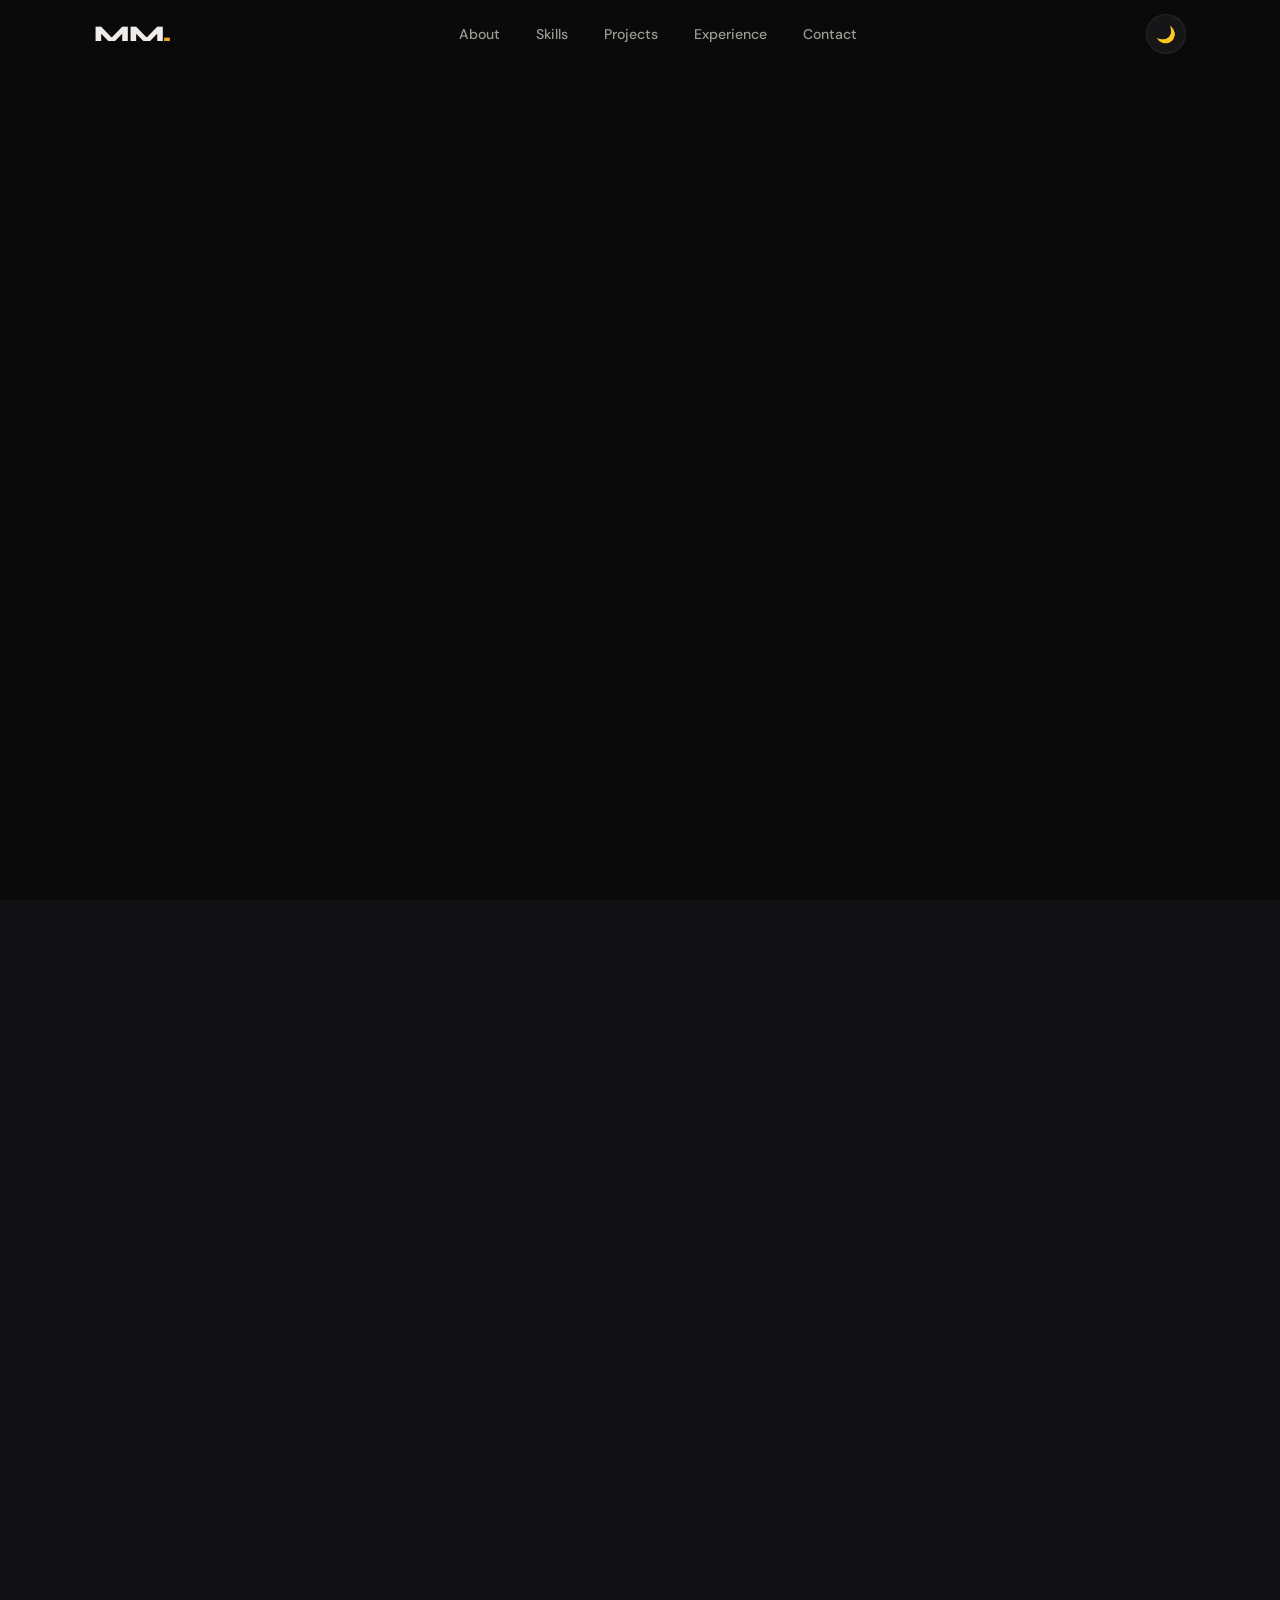
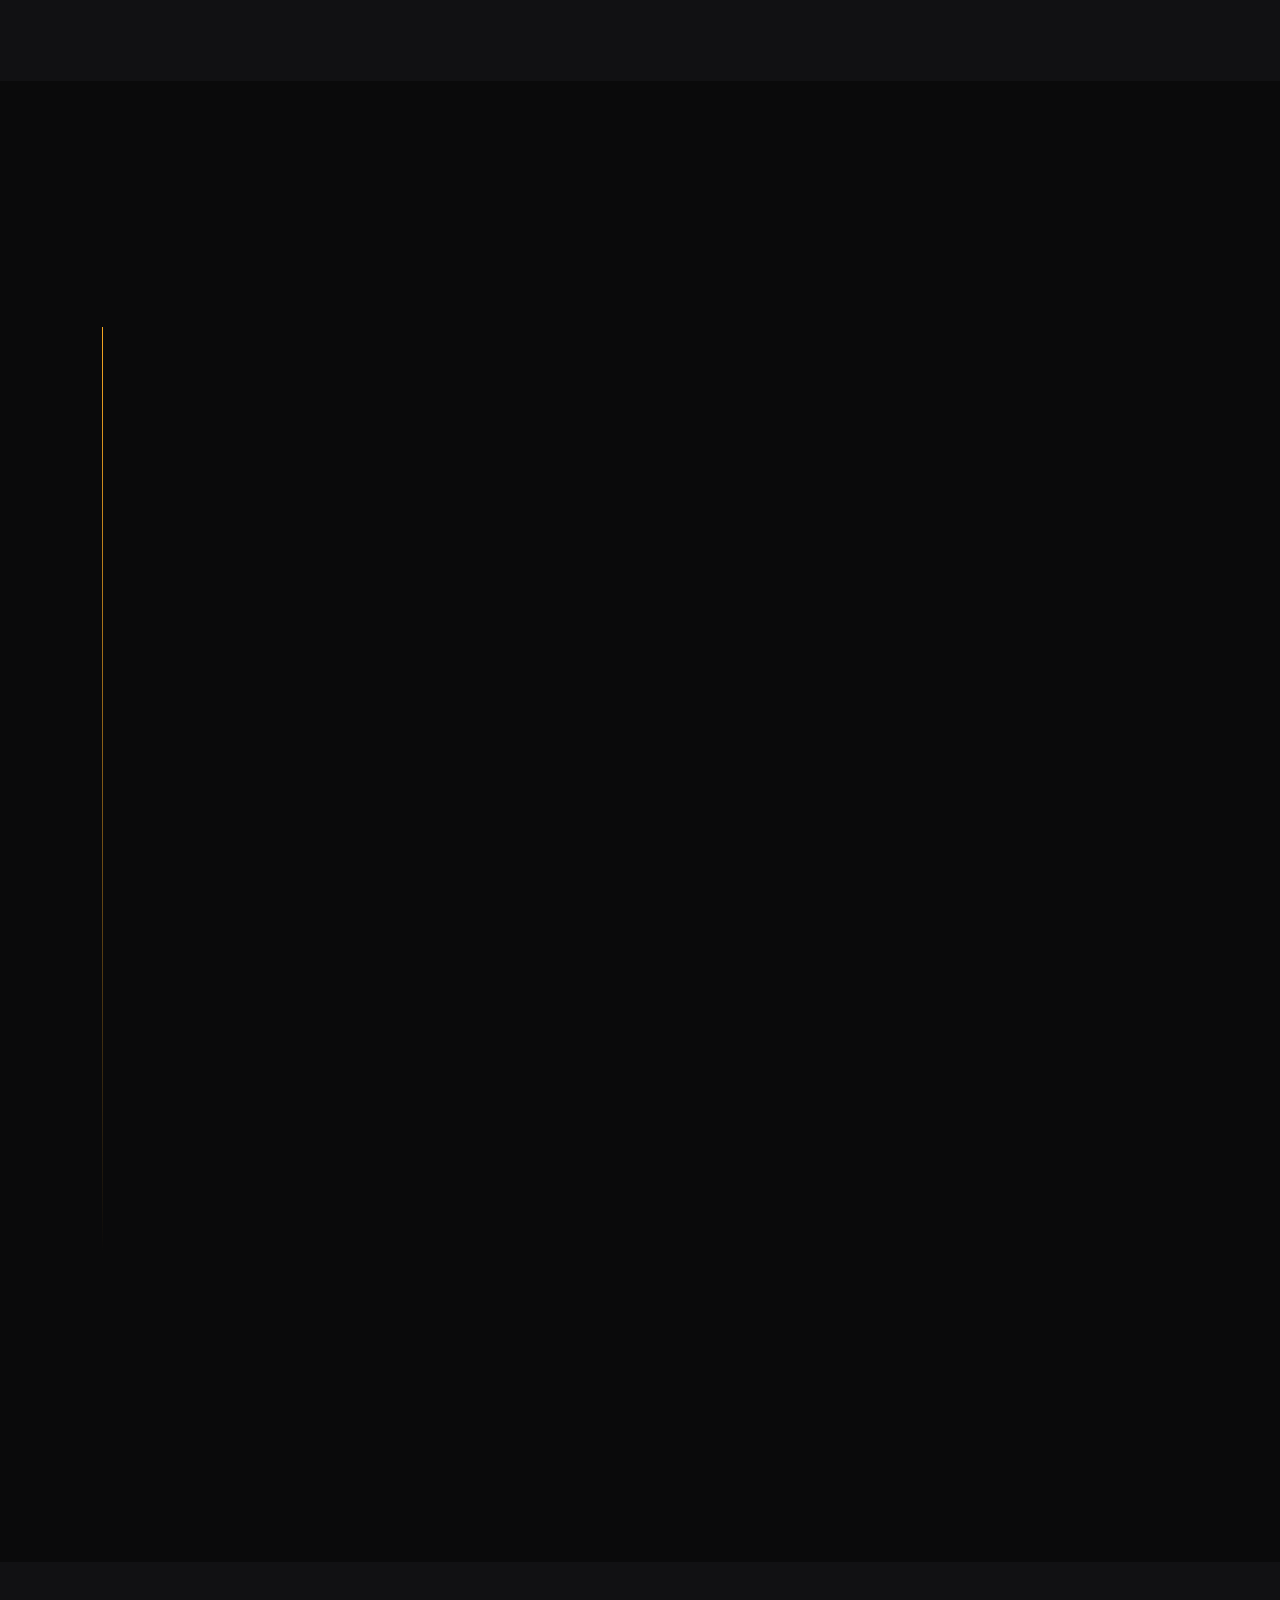
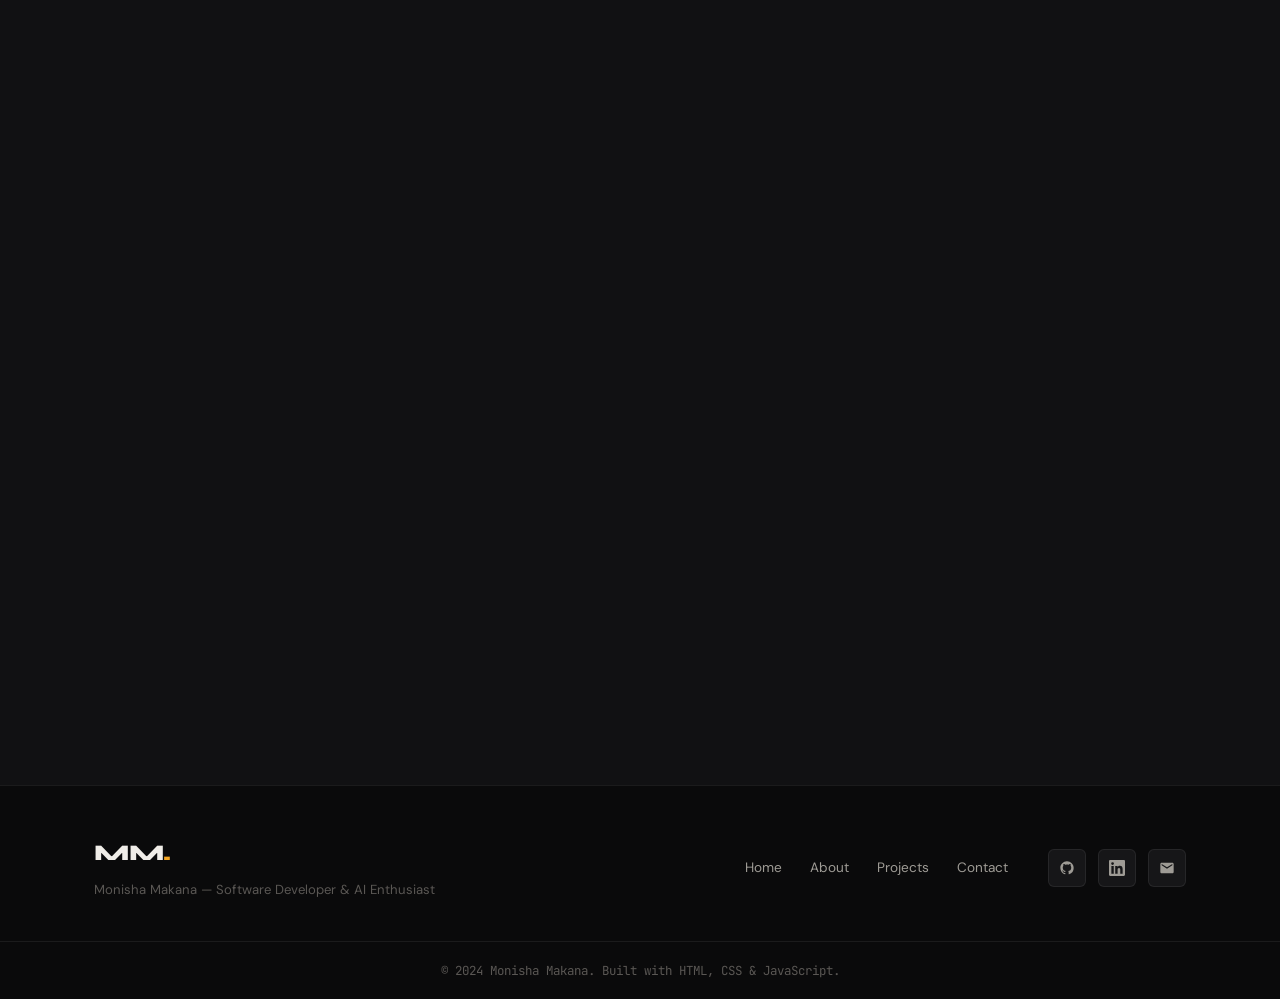
==== index.html.html @ a5753809 "Add files via upload" ====
<!DOCTYPE html>
<html lang="en" data-theme="dark">
<head>
  <meta charset="UTF-8" />
  <meta name="viewport" content="width=device-width, initial-scale=1.0" />
  <title>Monisha Makana — Software Developer & AI Enthusiast</title>
  <style>
/* ============================================================
   MONISHA MAKANA — PORTFOLIO CSS
   Aesthetic: Editorial Tech — Dark/Amber with Light Mode Support
   Fonts: Syne (display) + DM Sans (body) + JetBrains Mono (code)
   ============================================================ */

/* ===== CSS VARIABLES ===== */
:root {
  /* Dark theme (default) */
  --bg-primary:    #0a0a0b;
  --bg-secondary:  #111113;
  --bg-card:       #161618;
  --bg-card-hover: #1c1c1f;

  --text-primary:  #f0ede8;
  --text-secondary:#9e9b95;
  --text-muted:    #5a5754;

  --accent:        #f5a623;
  --accent-dim:    rgba(245,166,35,0.12);
  --accent-glow:   rgba(245,166,35,0.25);

  --border:        rgba(255,255,255,0.07);
  --border-accent: rgba(245,166,35,0.35);

  --radius-sm:     6px;
  --radius-md:     12px;
  --radius-lg:     20px;

  --shadow-card:   0 4px 32px rgba(0,0,0,0.5);
  --shadow-glow:   0 0 40px rgba(245,166,35,0.15);

  --transition:    0.3s cubic-bezier(0.4,0,0.2,1);
  --font-display:  'Syne', sans-serif;
  --font-body:     'DM Sans', sans-serif;
  --font-mono:     'JetBrains Mono', monospace;
}

/* Light theme */
[data-theme="light"] {
  --bg-primary:    #faf9f7;
  --bg-secondary:  #f2f0ec;
  --bg-card:       #ffffff;
  --bg-card-hover: #f7f5f1;

  --text-primary:  #1a1815;
  --text-secondary:#5a5754;
  --text-muted:    #9e9b95;

  --accent:        #d4880a;
  --accent-dim:    rgba(212,136,10,0.1);
  --accent-glow:   rgba(212,136,10,0.2);

  --border:        rgba(0,0,0,0.08);
  --border-accent: rgba(212,136,10,0.3);

  --shadow-card:   0 4px 24px rgba(0,0,0,0.08);
  --shadow-glow:   0 0 40px rgba(212,136,10,0.12);
}

/* ===== RESET & BASE ===== */
*, *::before, *::after { box-sizing: border-box; margin: 0; padding: 0; }

html {
  scroll-behavior: smooth;
  font-size: 16px;
}

body {
  font-family: var(--font-body);
  background: var(--bg-primary);
  color: var(--text-primary);
  line-height: 1.7;
  transition: background var(--transition), color var(--transition);
  overflow-x: hidden;
}

a { color: inherit; text-decoration: none; }
img { max-width: 100%; display: block; }
ul { list-style: none; }
button { cursor: pointer; border: none; background: none; font-family: inherit; }

/* ===== SCROLLBAR ===== */
::-webkit-scrollbar { width: 4px; }
::-webkit-scrollbar-track { background: var(--bg-primary); }
::-webkit-scrollbar-thumb { background: var(--accent-dim); border-radius: 2px; }
::-webkit-scrollbar-thumb:hover { background: var(--accent); }

/* ===== UTILITY ===== */
.container {
  max-width: 1140px;
  margin: 0 auto;
  padding: 0 24px;
}

.accent { color: var(--accent); }

/* ===== REVEAL ANIMATION ===== */
.reveal {
  opacity: 0;
  transform: translateY(30px);
  transition: opacity 0.7s ease, transform 0.7s ease;
}
.reveal.visible {
  opacity: 1;
  transform: translateY(0);
}

/* ===== BUTTONS ===== */
.btn {
  display: inline-flex;
  align-items: center;
  gap: 8px;
  padding: 12px 28px;
  border-radius: var(--radius-sm);
  font-family: var(--font-display);
  font-weight: 600;
  font-size: 0.9rem;
  letter-spacing: 0.03em;
  transition: all var(--transition);
  cursor: pointer;
  white-space: nowrap;
}

.btn-primary {
  background: var(--accent);
  color: #0a0a0b;
  box-shadow: 0 0 0 0 var(--accent-glow);
}
.btn-primary:hover {
  background: #ffbc47;
  box-shadow: 0 4px 24px var(--accent-glow);
  transform: translateY(-2px);
}

.btn-outline {
  background: transparent;
  color: var(--text-primary);
  border: 1px solid var(--border);
}
.btn-outline:hover {
  border-color: var(--accent);
  color: var(--accent);
  transform: translateY(-2px);
}

.btn-card {
  background: var(--accent-dim);
  color: var(--accent);
  padding: 10px 20px;
  font-size: 0.82rem;
  border: 1px solid var(--border-accent);
}
.btn-card:hover {
  background: var(--accent);
  color: #0a0a0b;
}

.btn-full { width: 100%; justify-content: center; }

/* ===== SECTION BASE ===== */
.section {
  padding: 100px 0;
}

.section-header {
  margin-bottom: 60px;
}

.section-tag {
  font-family: var(--font-mono);
  font-size: 0.78rem;
  color: var(--accent);
  letter-spacing: 0.12em;
  text-transform: uppercase;
  display: block;
  margin-bottom: 12px;
}

.section-title {
  font-family: var(--font-display);
  font-size: clamp(2rem, 4vw, 3rem);
  font-weight: 800;
  line-height: 1.1;
  letter-spacing: -0.02em;
}

.section-subtitle {
  margin-top: 12px;
  color: var(--text-secondary);
  font-size: 1rem;
  max-width: 560px;
}

/* ============================================================
   NAVBAR
   ============================================================ */
.navbar {
  position: fixed;
  top: 0;
  left: 0;
  right: 0;
  z-index: 999;
  background: rgba(10,10,11,0.6);
  backdrop-filter: blur(16px);
  -webkit-backdrop-filter: blur(16px);
  border-bottom: 1px solid transparent;
  transition: border-color var(--transition), background var(--transition);
}
[data-theme="light"] .navbar {
  background: rgba(250,249,247,0.8);
}
.navbar.scrolled {
  border-bottom-color: var(--border);
}

.nav-container {
  max-width: 1140px;
  margin: 0 auto;
  padding: 0 24px;
  height: 68px;
  display: flex;
  align-items: center;
  justify-content: space-between;
  gap: 32px;
}

.nav-logo {
  font-family: var(--font-display);
  font-size: 1.4rem;
  font-weight: 800;
  letter-spacing: -0.02em;
  flex-shrink: 0;
}
.nav-logo .dot { color: var(--accent); }

.nav-links {
  display: flex;
  align-items: center;
  gap: 36px;
}
.nav-links a {
  font-size: 0.88rem;
  font-weight: 500;
  color: var(--text-secondary);
  transition: color var(--transition);
  position: relative;
}
.nav-links a::after {
  content: '';
  position: absolute;
  bottom: -4px;
  left: 0;
  width: 0;
  height: 1px;
  background: var(--accent);
  transition: width var(--transition);
}
.nav-links a:hover,
.nav-links a.active {
  color: var(--text-primary);
}
.nav-links a:hover::after,
.nav-links a.active::after {
  width: 100%;
}

.nav-actions {
  display: flex;
  align-items: center;
  gap: 12px;
}

.theme-toggle {
  width: 40px;
  height: 40px;
  border-radius: 50%;
  display: flex;
  align-items: center;
  justify-content: center;
  background: var(--bg-card);
  border: 1px solid var(--border);
  font-size: 1rem;
  transition: all var(--transition);
}
.theme-toggle:hover { border-color: var(--accent); }

[data-theme="dark"] .icon-sun { display: none; }
[data-theme="dark"] .icon-moon { display: block; }
[data-theme="light"] .icon-sun { display: block; }
[data-theme="light"] .icon-moon { display: none; }

.hamburger {
  display: none;
  flex-direction: column;
  gap: 5px;
  padding: 8px;
}
.hamburger span {
  display: block;
  width: 22px;
  height: 2px;
  background: var(--text-primary);
  border-radius: 2px;
  transition: all var(--transition);
}

/* ============================================================
   HERO
   ============================================================ */
.hero {
  min-height: 100vh;
  display: flex;
  align-items: center;
  position: relative;
  padding: 120px 24px 80px;
  overflow: hidden;
}

/* Background grid pattern */
.hero-bg-grid {
  position: absolute;
  inset: 0;
  background-image:
    linear-gradient(var(--border) 1px, transparent 1px),
    linear-gradient(90deg, var(--border) 1px, transparent 1px);
  background-size: 60px 60px;
  mask-image: radial-gradient(ellipse 80% 80% at 50% 50%, black 40%, transparent 100%);
  -webkit-mask-image: radial-gradient(ellipse 80% 80% at 50% 50%, black 40%, transparent 100%);
}

.hero > * { position: relative; z-index: 1; }

.hero {
  max-width: 1140px;
  margin: 0 auto;
  display: grid;
  grid-template-columns: 1fr auto;
  align-items: center;
  gap: 60px;
  width: 100%;
}
/* Override for the bg grid */
.hero-bg-grid { grid-column: 1 / -1; grid-row: 1; }

.hero-content {
  max-width: 620px;
}

.hero-greeting {
  font-family: var(--font-mono);
  font-size: 0.85rem;
  color: var(--accent);
  letter-spacing: 0.1em;
  margin-bottom: 12px;
}

.hero-name {
  font-family: var(--font-display);
  font-size: clamp(3rem, 7vw, 5.5rem);
  font-weight: 800;
  line-height: 1.0;
  letter-spacing: -0.03em;
  margin-bottom: 24px;
}

.hero-role {
  font-family: var(--font-display);
  font-size: clamp(1.1rem, 2.5vw, 1.5rem);
  font-weight: 600;
  color: var(--text-secondary);
  margin-bottom: 20px;
  display: flex;
  align-items: center;
  flex-wrap: wrap;
  gap: 4px;
}
.typed-text { color: var(--accent); }
.cursor-blink {
  color: var(--accent);
  animation: blink 1s step-end infinite;
  font-weight: 300;
}
@keyframes blink { 0%,100%{opacity:1} 50%{opacity:0} }

.hero-tagline {
  color: var(--text-secondary);
  font-size: 1rem;
  line-height: 1.75;
  margin-bottom: 36px;
  max-width: 480px;
}

.hero-cta {
  display: flex;
  gap: 16px;
  flex-wrap: wrap;
  margin-bottom: 36px;
}

.hero-chips {
  display: flex;
  gap: 10px;
  flex-wrap: wrap;
}
.chip {
  padding: 6px 14px;
  background: var(--bg-card);
  border: 1px solid var(--border);
  border-radius: 100px;
  font-size: 0.78rem;
  font-family: var(--font-mono);
  color: var(--text-secondary);
  transition: all var(--transition);
}
.chip:hover {
  border-color: var(--accent);
  color: var(--accent);
}

/* Avatar visual */
.hero-visual {
  display: flex;
  align-items: center;
  justify-content: center;
}

.avatar-ring {
  position: relative;
  width: 260px;
  height: 260px;
  display: flex;
  align-items: center;
  justify-content: center;
  flex-shrink: 0;
}

.avatar-inner {
  width: 130px;
  height: 130px;
  border-radius: 50%;
  background: linear-gradient(135deg, var(--accent) 0%, #ff8c00 100%);
  display: flex;
  align-items: center;
  justify-content: center;
  box-shadow: 0 0 60px var(--accent-glow);
  z-index: 2;
  position: relative;
}

.avatar-initials {
  font-family: var(--font-display);
  font-size: 2.2rem;
  font-weight: 800;
  color: #0a0a0b;
  letter-spacing: -0.03em;
}

.orbit {
  position: absolute;
  border: 1px solid var(--border-accent);
  border-radius: 50%;
  animation: spin linear infinite;
}
.orbit-1 { width: 170px; height: 170px; animation-duration: 8s; }
.orbit-2 { width: 210px; height: 210px; animation-duration: 14s; animation-direction: reverse; }
.orbit-3 { width: 255px; height: 255px; animation-duration: 20s; }

.orb {
  width: 8px;
  height: 8px;
  border-radius: 50%;
  background: var(--accent);
  position: absolute;
  top: -4px;
  left: 50%;
  transform: translateX(-50%);
  box-shadow: 0 0 12px var(--accent);
}

@keyframes spin { from{transform:rotate(0deg)} to{transform:rotate(360deg)} }

/* ============================================================
   ABOUT
   ============================================================ */
.about { background: var(--bg-secondary); }

.about-grid {
  display: grid;
  grid-template-columns: 1fr 1fr;
  gap: 60px;
  align-items: start;
}

.about-text p {
  color: var(--text-secondary);
  margin-bottom: 18px;
  font-size: 1rem;
}
.about-text strong { color: var(--text-primary); }

.about-values {
  display: grid;
  grid-template-columns: 1fr;
  gap: 14px;
  margin-top: 32px;
}

.value-card {
  display: grid;
  grid-template-columns: auto 1fr;
  grid-template-rows: auto auto;
  gap: 4px 14px;
  padding: 16px 20px;
  background: var(--bg-card);
  border: 1px solid var(--border);
  border-radius: var(--radius-md);
  transition: border-color var(--transition);
}
.value-card:hover { border-color: var(--border-accent); }
.value-icon {
  font-size: 1.4rem;
  grid-row: 1 / 3;
  display: flex;
  align-items: center;
}
.value-card strong { font-size: 0.9rem; }
.value-card p { font-size: 0.82rem; color: var(--text-secondary); margin: 0; }

/* Approach Box */
.approach-box {
  background: var(--bg-card);
  border: 1px solid var(--border);
  border-radius: var(--radius-lg);
  padding: 36px;
}

.approach-title {
  font-family: var(--font-display);
  font-size: 1.25rem;
  font-weight: 700;
  margin-bottom: 28px;
  line-height: 1.3;
}

.approach-steps {
  display: flex;
  flex-direction: column;
  gap: 20px;
}

.approach-steps li {
  display: flex;
  gap: 16px;
  align-items: flex-start;
}

.step-num {
  font-family: var(--font-mono);
  font-size: 0.72rem;
  color: var(--accent);
  background: var(--accent-dim);
  border: 1px solid var(--border-accent);
  border-radius: var(--radius-sm);
  padding: 4px 8px;
  flex-shrink: 0;
  margin-top: 2px;
}

.approach-steps strong {
  font-size: 0.88rem;
  display: block;
  margin-bottom: 4px;
}
.approach-steps p { font-size: 0.82rem; color: var(--text-secondary); margin: 0; }

/* ============================================================
   SKILLS
   ============================================================ */
.skills-grid {
  display: grid;
  grid-template-columns: repeat(2, 1fr);
  gap: 24px;
}

.skill-category {
  background: var(--bg-card);
  border: 1px solid var(--border);
  border-radius: var(--radius-lg);
  padding: 28px;
  transition: border-color var(--transition), transform var(--transition);
}
.skill-category:hover {
  border-color: var(--border-accent);
  transform: translateY(-4px);
  box-shadow: var(--shadow-card);
}

.skill-cat-header {
  display: flex;
  align-items: center;
  gap: 12px;
  margin-bottom: 20px;
}
.skill-cat-icon { font-size: 1.5rem; }
.skill-cat-header h3 {
  font-family: var(--font-display);
  font-size: 1.1rem;
  font-weight: 700;
}

.skill-tags {
  display: flex;
  flex-wrap: wrap;
  gap: 8px;
}
.skill-tag {
  padding: 6px 14px;
  background: var(--bg-secondary);
  border: 1px solid var(--border);
  border-radius: 100px;
  font-size: 0.8rem;
  font-family: var(--font-mono);
  color: var(--text-secondary);
  transition: all var(--transition);
}
.skill-tag:hover {
  background: var(--accent-dim);
  border-color: var(--border-accent);
  color: var(--accent);
}

/* ============================================================
   PROJECTS
   ============================================================ */
.projects { background: var(--bg-secondary); }

/* Filter Bar */
.filter-bar {
  display: flex;
  gap: 10px;
  flex-wrap: wrap;
  margin-bottom: 48px;
}

.filter-btn {
  padding: 9px 20px;
  border-radius: 100px;
  border: 1px solid var(--border);
  font-family: var(--font-display);
  font-size: 0.83rem;
  font-weight: 600;
  color: var(--text-secondary);
  background: var(--bg-card);
  transition: all var(--transition);
}
.filter-btn:hover {
  border-color: var(--accent);
  color: var(--text-primary);
}
.filter-btn.active {
  background: var(--accent);
  border-color: var(--accent);
  color: #0a0a0b;
}

/* Projects Grid */
.projects-grid {
  display: grid;
  grid-template-columns: repeat(3, 1fr);
  gap: 24px;
}

.project-card {
  background: var(--bg-card);
  border: 1px solid var(--border);
  border-radius: var(--radius-lg);
  padding: 28px;
  display: flex;
  flex-direction: column;
  gap: 14px;
  transition: all var(--transition);
  position: relative;
  overflow: hidden;
}
.project-card::before {
  content: '';
  position: absolute;
  top: 0;
  left: 0;
  right: 0;
  height: 3px;
  background: linear-gradient(90deg, transparent, var(--accent), transparent);
  opacity: 0;
  transition: opacity var(--transition);
}
.project-card:hover {
  border-color: var(--border-accent);
  transform: translateY(-6px);
  box-shadow: var(--shadow-card), var(--shadow-glow);
}
.project-card:hover::before { opacity: 1; }

/* Hidden cards during filter */
.project-card.hidden {
  display: none;
}

.card-header {
  display: flex;
  align-items: center;
  justify-content: space-between;
  gap: 8px;
}

.card-badges {
  display: flex;
  gap: 6px;
  flex-wrap: wrap;
}

.badge {
  padding: 3px 10px;
  border-radius: 100px;
  font-size: 0.72rem;
  font-family: var(--font-mono);
  font-weight: 500;
}
.badge-ai       { background: rgba(139,92,246,0.15); color:#a78bfa; border: 1px solid rgba(139,92,246,0.3); }
.badge-fullstack{ background: rgba(16,185,129,0.12); color:#6ee7b7; border: 1px solid rgba(16,185,129,0.3); }
.badge-frontend { background: rgba(59,130,246,0.12); color:#93c5fd; border: 1px solid rgba(59,130,246,0.3); }
.badge-backend  { background: rgba(245,158,11,0.12); color:#fcd34d; border: 1px solid rgba(245,158,11,0.3); }
.badge-python   { background: rgba(245,166,35,0.1);  color:var(--accent); border: 1px solid var(--border-accent); }
.badge-js       { background: rgba(253,224,71,0.1);  color:#fde047; border: 1px solid rgba(253,224,71,0.3); }

.icon-link {
  width: 32px;
  height: 32px;
  display: flex;
  align-items: center;
  justify-content: center;
  border-radius: var(--radius-sm);
  background: var(--bg-secondary);
  border: 1px solid var(--border);
  color: var(--text-secondary);
  transition: all var(--transition);
  flex-shrink: 0;
}
.icon-link svg { width: 16px; height: 16px; }
.icon-link:hover {
  background: var(--accent-dim);
  border-color: var(--border-accent);
  color: var(--accent);
}

.card-title {
  font-family: var(--font-display);
  font-size: 1.1rem;
  font-weight: 700;
}

.card-problem,
.card-approach {
  font-size: 0.82rem;
  color: var(--text-secondary);
  line-height: 1.65;
}
.card-problem strong,
.card-approach strong {
  color: var(--text-primary);
}

.card-stack {
  display: flex;
  flex-wrap: wrap;
  gap: 6px;
}
.stack-item {
  padding: 3px 10px;
  background: var(--bg-secondary);
  border-radius: 4px;
  font-family: var(--font-mono);
  font-size: 0.72rem;
  color: var(--text-muted);
  border: 1px solid var(--border);
}

.card-features {
  flex: 1;
  display: flex;
  flex-direction: column;
  gap: 6px;
}
.card-features li {
  font-size: 0.8rem;
  color: var(--text-secondary);
  padding-left: 14px;
  position: relative;
}
.card-features li::before {
  content: '→';
  position: absolute;
  left: 0;
  color: var(--accent);
  font-size: 0.7rem;
}

/* ============================================================
   EXPERIENCE / TIMELINE
   ============================================================ */
.timeline {
  position: relative;
  padding-left: 32px;
  display: flex;
  flex-direction: column;
  gap: 0;
}

.timeline::before {
  content: '';
  position: absolute;
  left: 8px;
  top: 0;
  bottom: 0;
  width: 1px;
  background: linear-gradient(to bottom, var(--accent), transparent);
}

.timeline-item {
  position: relative;
  padding-bottom: 40px;
}
.timeline-item:last-child { padding-bottom: 0; }

.timeline-dot {
  position: absolute;
  left: -28px;
  top: 6px;
  width: 14px;
  height: 14px;
  border-radius: 50%;
  background: var(--bg-primary);
  border: 2px solid var(--accent);
  box-shadow: 0 0 12px var(--accent-glow);
}

.timeline-content {
  background: var(--bg-card);
  border: 1px solid var(--border);
  border-radius: var(--radius-md);
  padding: 24px 28px;
  transition: border-color var(--transition);
}
.timeline-content:hover { border-color: var(--border-accent); }

.timeline-date {
  font-family: var(--font-mono);
  font-size: 0.75rem;
  color: var(--accent);
  letter-spacing: 0.08em;
  display: block;
  margin-bottom: 8px;
}
.timeline-content h3 {
  font-family: var(--font-display);
  font-size: 1.05rem;
  font-weight: 700;
  margin-bottom: 10px;
}
.timeline-content p {
  font-size: 0.88rem;
  color: var(--text-secondary);
  line-height: 1.7;
  margin-bottom: 14px;
}
.timeline-tags {
  display: flex;
  gap: 8px;
  flex-wrap: wrap;
}
.timeline-tags span {
  padding: 3px 10px;
  background: var(--accent-dim);
  border: 1px solid var(--border-accent);
  border-radius: 100px;
  font-size: 0.75rem;
  font-family: var(--font-mono);
  color: var(--accent);
}

/* Resume CTA */
.resume-cta {
  margin-top: 60px;
}
.resume-card {
  background: linear-gradient(135deg, var(--bg-card) 0%, var(--accent-dim) 100%);
  border: 1px solid var(--border-accent);
  border-radius: var(--radius-lg);
  padding: 40px;
  display: flex;
  align-items: center;
  justify-content: space-between;
  gap: 32px;
  flex-wrap: wrap;
}
.resume-text h3 {
  font-family: var(--font-display);
  font-size: 1.4rem;
  font-weight: 700;
  margin-bottom: 6px;
}
.resume-text p { color: var(--text-secondary); font-size: 0.9rem; }

/* ============================================================
   CONTACT
   ============================================================ */
.contact { background: var(--bg-secondary); }

.contact-grid {
  display: grid;
  grid-template-columns: 1fr 1.5fr;
  gap: 60px;
  align-items: start;
}

.contact-info {
  display: flex;
  flex-direction: column;
  gap: 20px;
}

.contact-item {
  display: flex;
  gap: 14px;
  align-items: flex-start;
}
.contact-icon {
  font-size: 1.3rem;
  width: 44px;
  height: 44px;
  background: var(--bg-card);
  border: 1px solid var(--border);
  border-radius: var(--radius-md);
  display: flex;
  align-items: center;
  justify-content: center;
  flex-shrink: 0;
}
.contact-item strong {
  font-size: 0.8rem;
  font-family: var(--font-mono);
  color: var(--text-muted);
  text-transform: uppercase;
  letter-spacing: 0.08em;
  display: block;
  margin-bottom: 2px;
}
.contact-item p, .contact-item a {
  font-size: 0.9rem;
  color: var(--text-secondary);
  transition: color var(--transition);
}
.contact-item a:hover { color: var(--accent); }

.availability-badge {
  display: inline-flex;
  align-items: center;
  gap: 10px;
  padding: 10px 20px;
  background: rgba(16,185,129,0.1);
  border: 1px solid rgba(16,185,129,0.25);
  border-radius: 100px;
  font-size: 0.82rem;
  color: #6ee7b7;
  margin-top: 8px;
}
.avail-dot {
  width: 8px;
  height: 8px;
  border-radius: 50%;
  background: #10b981;
  animation: pulse-dot 2s ease infinite;
  flex-shrink: 0;
}
@keyframes pulse-dot {
  0%,100% { box-shadow: 0 0 0 0 rgba(16,185,129,0.4); }
  50%      { box-shadow: 0 0 0 6px rgba(16,185,129,0); }
}

/* Contact Form */
.contact-form {
  display: flex;
  flex-direction: column;
  gap: 16px;
}
.form-row {
  display: grid;
  grid-template-columns: 1fr 1fr;
  gap: 16px;
}
.form-group {
  display: flex;
  flex-direction: column;
  gap: 6px;
}
.form-group label {
  font-size: 0.78rem;
  font-family: var(--font-mono);
  color: var(--text-muted);
  text-transform: uppercase;
  letter-spacing: 0.08em;
}
.form-group input,
.form-group textarea {
  background: var(--bg-card);
  border: 1px solid var(--border);
  border-radius: var(--radius-sm);
  padding: 12px 16px;
  font-family: var(--font-body);
  font-size: 0.9rem;
  color: var(--text-primary);
  transition: border-color var(--transition);
  resize: vertical;
  outline: none;
}
.form-group input:focus,
.form-group textarea:focus {
  border-color: var(--accent);
  box-shadow: 0 0 0 3px var(--accent-dim);
}
.form-group input::placeholder,
.form-group textarea::placeholder {
  color: var(--text-muted);
}
.form-note {
  font-size: 0.82rem;
  color: #6ee7b7;
  text-align: center;
  min-height: 20px;
}

/* ============================================================
   FOOTER
   ============================================================ */
.footer {
  background: var(--bg-primary);
  border-top: 1px solid var(--border);
  padding: 48px 0 0;
}
.footer-inner {
  display: grid;
  grid-template-columns: 1fr auto auto;
  gap: 40px;
  align-items: center;
  padding-bottom: 40px;
}
.footer-brand p {
  font-size: 0.82rem;
  color: var(--text-muted);
  margin-top: 6px;
}
.footer-links {
  display: flex;
  gap: 28px;
}
.footer-links a {
  font-size: 0.85rem;
  color: var(--text-secondary);
  transition: color var(--transition);
}
.footer-links a:hover { color: var(--accent); }
.footer-social {
  display: flex;
  gap: 12px;
}
.social-link {
  width: 38px;
  height: 38px;
  display: flex;
  align-items: center;
  justify-content: center;
  border-radius: var(--radius-sm);
  background: var(--bg-card);
  border: 1px solid var(--border);
  color: var(--text-secondary);
  transition: all var(--transition);
}
.social-link svg { width: 16px; height: 16px; }
.social-link:hover {
  background: var(--accent-dim);
  border-color: var(--border-accent);
  color: var(--accent);
}
.footer-bottom {
  border-top: 1px solid var(--border);
  padding: 18px 0;
  text-align: center;
}
.footer-bottom p {
  font-size: 0.78rem;
  color: var(--text-muted);
  font-family: var(--font-mono);
}

/* ============================================================
   MOBILE NAV OVERLAY
   ============================================================ */
@media (max-width: 768px) {
  .nav-links {
    position: fixed;
    inset: 68px 0 0 0;
    background: var(--bg-primary);
    flex-direction: column;
    justify-content: center;
    gap: 36px;
    align-items: center;
    transform: translateX(100%);
    transition: transform 0.4s cubic-bezier(0.4,0,0.2,1);
    border-top: 1px solid var(--border);
  }
  .nav-links.open { transform: translateX(0); }
  .nav-links a { font-size: 1.2rem; }
  .hamburger { display: flex; }

  /* Hamburger animation */
  .hamburger.open span:nth-child(1) { transform: rotate(45deg) translate(5px, 5px); }
  .hamburger.open span:nth-child(2) { opacity: 0; }
  .hamburger.open span:nth-child(3) { transform: rotate(-45deg) translate(5px, -5px); }
}

/* ============================================================
   RESPONSIVE
   ============================================================ */
@media (max-width: 1024px) {
  .projects-grid { grid-template-columns: repeat(2, 1fr); }
  .about-grid { grid-template-columns: 1fr; }
  .hero { grid-template-columns: 1fr; }
  .hero-visual { display: none; }
}

@media (max-width: 768px) {
  .section { padding: 72px 0; }

  .hero {
    padding: 100px 24px 60px;
    display: flex;
    flex-direction: column;
    text-align: center;
  }
  .hero-cta { justify-content: center; }
  .hero-chips { justify-content: center; }
  .hero-tagline { margin: 0 auto 36px; }
  .hero-role { justify-content: center; }

  .skills-grid { grid-template-columns: 1fr; }
  .projects-grid { grid-template-columns: 1fr; }
  .contact-grid { grid-template-columns: 1fr; }
  .form-row { grid-template-columns: 1fr; }

  .footer-inner { grid-template-columns: 1fr; gap: 24px; }
  .footer-links { flex-wrap: wrap; gap: 16px; }

  .resume-card { flex-direction: column; text-align: center; }
  .timeline { padding-left: 24px; }
}

@media (max-width: 480px) {
  .hero-name { font-size: 2.8rem; }
  .filter-bar { gap: 8px; }
  .filter-btn { padding: 7px 14px; font-size: 0.78rem; }
}

</style>
  <!-- Google Fonts: Syne (display) + DM Sans (body) -->
  <link rel="preconnect" href="https://fonts.googleapis.com" />
  <link rel="preconnect" href="https://fonts.gstatic.com" crossorigin />
  <link href="https://fonts.googleapis.com/css2?family=Syne:wght@400;600;700;800&family=DM+Sans:ital,wght@0,300;0,400;0,500;1,300&family=JetBrains+Mono:wght@400;500&display=swap" rel="stylesheet" />
</head>
<body>

  <!-- ========== NAVBAR ========== -->
  <nav class="navbar" id="navbar">
    <div class="nav-container">
      <a href="#home" class="nav-logo">MM<span class="dot">.</span></a>

      <ul class="nav-links" id="navLinks">
        <li><a href="#about">About</a></li>
        <li><a href="#skills">Skills</a></li>
        <li><a href="#projects">Projects</a></li>
        <li><a href="#experience">Experience</a></li>
        <li><a href="#contact">Contact</a></li>
      </ul>

      <div class="nav-actions">
        <!-- Dark/Light Toggle -->
        <button class="theme-toggle" id="themeToggle" aria-label="Toggle theme">
          <span class="icon-sun">☀️</span>
          <span class="icon-moon">🌙</span>
        </button>
        <!-- Mobile hamburger -->
        <button class="hamburger" id="hamburger" aria-label="Menu">
          <span></span><span></span><span></span>
        </button>
      </div>
    </div>
  </nav>

  <!-- ========== HERO ========== -->
  <section class="hero" id="home">
    <div class="hero-bg-grid"></div>
    <div class="hero-content">
      <p class="hero-greeting reveal">Hello, I'm</p>
      <h1 class="hero-name reveal">Monisha<br /><span class="accent">Makana</span></h1>
      <div class="hero-role reveal">
        <span class="role-static">I build&nbsp;</span>
        <span class="typed-text" id="typedText"></span>
        <span class="cursor-blink">|</span>
      </div>
      <p class="hero-tagline reveal">
        Turning complex problems into elegant solutions —<br />
        from intelligent ML models to polished web experiences.
      </p>
      <div class="hero-cta reveal">
        <a href="#projects" class="btn btn-primary">View Projects</a>
        <a href="#contact" class="btn btn-outline">Contact Me</a>
      </div>
      <div class="hero-chips reveal">
        <span class="chip">AI / ML</span>
        <span class="chip">Full Stack</span>
        <span class="chip">Frontend</span>
        <span class="chip">Backend</span>
      </div>
    </div>
    <div class="hero-visual reveal">
      <div class="avatar-ring">
        <div class="avatar-inner">
          <span class="avatar-initials">MM</span>
        </div>
        <div class="orbit orbit-1"><div class="orb"></div></div>
        <div class="orbit orbit-2"><div class="orb"></div></div>
        <div class="orbit orbit-3"><div class="orb"></div></div>
      </div>
    </div>
  </section>

  <!-- ========== ABOUT ========== -->
  <section class="section about" id="about">
    <div class="container">
      <div class="section-header reveal">
        <span class="section-tag">01 — About</span>
        <h2 class="section-title">Who I Am</h2>
      </div>
      <div class="about-grid">
        <div class="about-text reveal">
          <p>I'm a <strong>Software Developer and AI Enthusiast</strong> based in India, passionate about building technology that makes a real difference.</p>
          <p>My journey spans the full spectrum — from crafting pixel-perfect frontends to architecting robust backends and training intelligent ML models. I thrive at the intersection of software engineering and artificial intelligence.</p>
          <p>I'm a fast learner with a <strong>problem-first mindset</strong>: I start by deeply understanding the challenge, then choose the best tools to solve it — not the other way around.</p>
          <div class="about-values">
            <div class="value-card reveal">
              <span class="value-icon">🧠</span>
              <strong>Problem Solver</strong>
              <p>I break complex problems into clear, manageable pieces</p>
            </div>
            <div class="value-card reveal">
              <span class="value-icon">⚡</span>
              <strong>Fast Learner</strong>
              <p>New tech, new domain — I adapt quickly and love the challenge</p>
            </div>
            <div class="value-card reveal">
              <span class="value-icon">🔗</span>
              <strong>Full-Stack Thinker</strong>
              <p>I understand how pieces connect — from UI to database to model</p>
            </div>
          </div>
        </div>

        <!-- Problem Solving Approach -->
        <div class="approach-box reveal">
          <h3 class="approach-title">How I approach <span class="accent">problem-solving</span></h3>
          <ol class="approach-steps">
            <li>
              <span class="step-num">01</span>
              <div>
                <strong>Understand the problem deeply</strong>
                <p>Before writing a single line of code, I ask: what's the real need?</p>
              </div>
            </li>
            <li>
              <span class="step-num">02</span>
              <div>
                <strong>Break it into sub-problems</strong>
                <p>Decompose into smaller, testable units with clear inputs/outputs.</p>
              </div>
            </li>
            <li>
              <span class="step-num">03</span>
              <div>
                <strong>Research & select the right stack</strong>
                <p>Choose tools that fit the problem — not just what's trending.</p>
              </div>
            </li>
            <li>
              <span class="step-num">04</span>
              <div>
                <strong>Build, test, iterate</strong>
                <p>Ship a working MVP, gather feedback, improve continuously.</p>
              </div>
            </li>
            <li>
              <span class="step-num">05</span>
              <div>
                <strong>Document & share learnings</strong>
                <p>Write clean code, document decisions, help others grow.</p>
              </div>
            </li>
          </ol>
        </div>
      </div>
    </div>
  </section>

  <!-- ========== SKILLS ========== -->
  <section class="section skills" id="skills">
    <div class="container">
      <div class="section-header reveal">
        <span class="section-tag">02 — Skills</span>
        <h2 class="section-title">Technical Toolkit</h2>
      </div>
      <div class="skills-grid">

        <div class="skill-category reveal">
          <div class="skill-cat-header">
            <span class="skill-cat-icon">🎨</span>
            <h3>Frontend</h3>
          </div>
          <div class="skill-tags">
            <span class="skill-tag">HTML5</span>
            <span class="skill-tag">CSS3</span>
            <span class="skill-tag">JavaScript</span>
            <span class="skill-tag">Responsive Design</span>
            <span class="skill-tag">DOM Manipulation</span>
            <span class="skill-tag">REST APIs (client)</span>
          </div>
        </div>

        <div class="skill-category reveal">
          <div class="skill-cat-header">
            <span class="skill-cat-icon">⚙️</span>
            <h3>Backend</h3>
          </div>
          <div class="skill-tags">
            <span class="skill-tag">Node.js</span>
            <span class="skill-tag">Express.js</span>
            <span class="skill-tag">REST API Design</span>
            <span class="skill-tag">Authentication (JWT)</span>
            <span class="skill-tag">MongoDB</span>
            <span class="skill-tag">SQL</span>
          </div>
        </div>

        <div class="skill-category reveal">
          <div class="skill-cat-header">
            <span class="skill-cat-icon">🤖</span>
            <h3>AI / ML</h3>
          </div>
          <div class="skill-tags">
            <span class="skill-tag">Python</span>
            <span class="skill-tag">scikit-learn</span>
            <span class="skill-tag">Pandas</span>
            <span class="skill-tag">NumPy</span>
            <span class="skill-tag">NLP Basics</span>
            <span class="skill-tag">ML Pipelines</span>
          </div>
        </div>

        <div class="skill-category reveal">
          <div class="skill-cat-header">
            <span class="skill-cat-icon">🛠️</span>
            <h3>Tools & Dev</h3>
          </div>
          <div class="skill-tags">
            <span class="skill-tag">Git</span>
            <span class="skill-tag">GitHub</span>
            <span class="skill-tag">VS Code</span>
            <span class="skill-tag">Postman</span>
            <span class="skill-tag">Jupyter Notebook</span>
            <span class="skill-tag">Linux CLI</span>
          </div>
        </div>

      </div>
    </div>
  </section>

  <!-- ========== PROJECTS ========== -->
  <section class="section projects" id="projects">
    <div class="container">
      <div class="section-header reveal">
        <span class="section-tag">03 — Projects</span>
        <h2 class="section-title">What I've Built</h2>
        <p class="section-subtitle">A curated selection of projects across AI/ML, Full Stack, Frontend, and Backend.</p>
      </div>

      <!-- Filter Tabs -->
      <div class="filter-bar reveal">
        <button class="filter-btn active" data-filter="all">All Projects</button>
        <button class="filter-btn" data-filter="ai">AI / ML</button>
        <button class="filter-btn" data-filter="fullstack">Full Stack</button>
        <button class="filter-btn" data-filter="frontend">Frontend</button>
        <button class="filter-btn" data-filter="backend">Backend</button>
      </div>

      <!-- Project Cards Grid -->
      <div class="projects-grid" id="projectsGrid">

        <!-- ===== AI / ML PROJECTS ===== -->
        <article class="project-card reveal" data-category="ai">
          <div class="card-header">
            <div class="card-badges">
              <span class="badge badge-ai">AI / ML</span>
              <span class="badge badge-python">Python</span>
            </div>
            <div class="card-links">
              <a href="#" class="icon-link" title="GitHub">
                <svg viewBox="0 0 24 24" fill="currentColor"><path d="M12 2C6.477 2 2 6.484 2 12.017c0 4.425 2.865 8.18 6.839 9.504.5.092.682-.217.682-.483 0-.237-.008-.868-.013-1.703-2.782.605-3.369-1.343-3.369-1.343-.454-1.158-1.11-1.466-1.11-1.466-.908-.62.069-.608.069-.608 1.003.07 1.531 1.032 1.531 1.032.892 1.53 2.341 1.088 2.91.832.092-.647.35-1.088.636-1.338-2.22-.253-4.555-1.113-4.555-4.951 0-1.093.39-1.988 1.029-2.688-.103-.253-.446-1.272.098-2.65 0 0 .84-.27 2.75 1.026A9.564 9.564 0 0112 6.844c.85.004 1.705.115 2.504.337 1.909-1.296 2.747-1.027 2.747-1.027.546 1.379.202 2.398.1 2.651.64.7 1.028 1.595 1.028 2.688 0 3.848-2.339 4.695-4.566 4.943.359.309.678.92.678 1.855 0 1.338-.012 2.419-.012 2.747 0 .268.18.58.688.482A10.019 10.019 0 0022 12.017C22 6.484 17.522 2 12 2z"/></svg>
              </a>
            </div>
          </div>
          <h3 class="card-title">Spam Classifier</h3>
          <p class="card-problem"><strong>Problem:</strong> Email/SMS inboxes are flooded with spam, wasting time and posing security risks.</p>
          <p class="card-approach"><strong>Approach:</strong> Trained a Naive Bayes classifier on a labeled SMS dataset. Used TF-IDF vectorization to convert text to numerical features, then evaluated using accuracy, precision, and recall metrics.</p>
          <div class="card-stack">
            <span class="stack-item">Python</span>
            <span class="stack-item">scikit-learn</span>
            <span class="stack-item">NLTK</span>
            <span class="stack-item">Pandas</span>
          </div>
          <ul class="card-features">
            <li>95%+ classification accuracy</li>
            <li>TF-IDF text vectorization pipeline</li>
            <li>Cross-validation & confusion matrix</li>
          </ul>
          <a href="#" class="btn btn-card">View on GitHub →</a>
        </article>

        <article class="project-card reveal" data-category="ai">
          <div class="card-header">
            <div class="card-badges">
              <span class="badge badge-ai">AI / ML</span>
              <span class="badge badge-python">Python</span>
            </div>
            <div class="card-links">
              <a href="#" class="icon-link" title="GitHub">
                <svg viewBox="0 0 24 24" fill="currentColor"><path d="M12 2C6.477 2 2 6.484 2 12.017c0 4.425 2.865 8.18 6.839 9.504.5.092.682-.217.682-.483 0-.237-.008-.868-.013-1.703-2.782.605-3.369-1.343-3.369-1.343-.454-1.158-1.11-1.466-1.11-1.466-.908-.62.069-.608.069-.608 1.003.07 1.531 1.032 1.531 1.032.892 1.53 2.341 1.088 2.91.832.092-.647.35-1.088.636-1.338-2.22-.253-4.555-1.113-4.555-4.951 0-1.093.39-1.988 1.029-2.688-.103-.253-.446-1.272.098-2.65 0 0 .84-.27 2.75 1.026A9.564 9.564 0 0112 6.844c.85.004 1.705.115 2.504.337 1.909-1.296 2.747-1.027 2.747-1.027.546 1.379.202 2.398.1 2.651.64.7 1.028 1.595 1.028 2.688 0 3.848-2.339 4.695-4.566 4.943.359.309.678.92.678 1.855 0 1.338-.012 2.419-.012 2.747 0 .268.18.58.688.482A10.019 10.019 0 0022 12.017C22 6.484 17.522 2 12 2z"/></svg>
              </a>
            </div>
          </div>
          <h3 class="card-title">Recommendation System</h3>
          <p class="card-problem"><strong>Problem:</strong> Users struggle to discover relevant content (movies/products) from large catalogs.</p>
          <p class="card-approach"><strong>Approach:</strong> Built a collaborative filtering system using cosine similarity on user-item interaction matrices. Also implemented content-based filtering as a fallback for cold-start users.</p>
          <div class="card-stack">
            <span class="stack-item">Python</span>
            <span class="stack-item">NumPy</span>
            <span class="stack-item">Pandas</span>
            <span class="stack-item">scikit-learn</span>
          </div>
          <ul class="card-features">
            <li>Collaborative + content-based filtering</li>
            <li>Cosine similarity scoring</li>
            <li>Cold-start fallback strategy</li>
          </ul>
          <a href="#" class="btn btn-card">View on GitHub →</a>
        </article>

        <article class="project-card reveal" data-category="ai">
          <div class="card-header">
            <div class="card-badges">
              <span class="badge badge-ai">AI / ML</span>
              <span class="badge badge-python">NLP</span>
            </div>
            <div class="card-links">
              <a href="#" class="icon-link" title="GitHub">
                <svg viewBox="0 0 24 24" fill="currentColor"><path d="M12 2C6.477 2 2 6.484 2 12.017c0 4.425 2.865 8.18 6.839 9.504.5.092.682-.217.682-.483 0-.237-.008-.868-.013-1.703-2.782.605-3.369-1.343-3.369-1.343-.454-1.158-1.11-1.466-1.11-1.466-.908-.62.069-.608.069-.608 1.003.07 1.531 1.032 1.531 1.032.892 1.53 2.341 1.088 2.91.832.092-.647.35-1.088.636-1.338-2.22-.253-4.555-1.113-4.555-4.951 0-1.093.39-1.988 1.029-2.688-.103-.253-.446-1.272.098-2.65 0 0 .84-.27 2.75 1.026A9.564 9.564 0 0112 6.844c.85.004 1.705.115 2.504.337 1.909-1.296 2.747-1.027 2.747-1.027.546 1.379.202 2.398.1 2.651.64.7 1.028 1.595 1.028 2.688 0 3.848-2.339 4.695-4.566 4.943.359.309.678.92.678 1.855 0 1.338-.012 2.419-.012 2.747 0 .268.18.58.688.482A10.019 10.019 0 0022 12.017C22 6.484 17.522 2 12 2z"/></svg>
              </a>
            </div>
          </div>
          <h3 class="card-title">NLP Chatbot</h3>
          <p class="card-problem"><strong>Problem:</strong> Repetitive FAQ queries overload support teams and slow down response times.</p>
          <p class="card-approach"><strong>Approach:</strong> Built an intent-classification chatbot using NLTK for tokenization/lemmatization and a bag-of-words model. Trained a simple neural network to map user input to predefined response intents.</p>
          <div class="card-stack">
            <span class="stack-item">Python</span>
            <span class="stack-item">NLTK</span>
            <span class="stack-item">TensorFlow</span>
            <span class="stack-item">JSON</span>
          </div>
          <ul class="card-features">
            <li>Intent classification with NLP</li>
            <li>Tokenization & lemmatization pipeline</li>
            <li>Extensible intents JSON config</li>
          </ul>
          <a href="#" class="btn btn-card">View on GitHub →</a>
        </article>

        <!-- ===== FULL STACK PROJECTS ===== -->
        <article class="project-card reveal" data-category="fullstack">
          <div class="card-header">
            <div class="card-badges">
              <span class="badge badge-fullstack">Full Stack</span>
              <span class="badge badge-js">Node.js</span>
            </div>
            <div class="card-links">
              <a href="#" class="icon-link" title="GitHub">
                <svg viewBox="0 0 24 24" fill="currentColor"><path d="M12 2C6.477 2 2 6.484 2 12.017c0 4.425 2.865 8.18 6.839 9.504.5.092.682-.217.682-.483 0-.237-.008-.868-.013-1.703-2.782.605-3.369-1.343-3.369-1.343-.454-1.158-1.11-1.466-1.11-1.466-.908-.62.069-.608.069-.608 1.003.07 1.531 1.032 1.531 1.032.892 1.53 2.341 1.088 2.91.832.092-.647.35-1.088.636-1.338-2.22-.253-4.555-1.113-4.555-4.951 0-1.093.39-1.988 1.029-2.688-.103-.253-.446-1.272.098-2.65 0 0 .84-.27 2.75 1.026A9.564 9.564 0 0112 6.844c.85.004 1.705.115 2.504.337 1.909-1.296 2.747-1.027 2.747-1.027.546 1.379.202 2.398.1 2.651.64.7 1.028 1.595 1.028 2.688 0 3.848-2.339 4.695-4.566 4.943.359.309.678.92.678 1.855 0 1.338-.012 2.419-.012 2.747 0 .268.18.58.688.482A10.019 10.019 0 0022 12.017C22 6.484 17.522 2 12 2z"/></svg>
              </a>
            </div>
          </div>
          <h3 class="card-title">Task Manager App</h3>
          <p class="card-problem"><strong>Problem:</strong> Teams lack a simple, shared tool to track tasks, priorities, and deadlines collaboratively.</p>
          <p class="card-approach"><strong>Approach:</strong> Built a full-stack MERN-style app with a RESTful Express backend, MongoDB for persistence, and a vanilla JS frontend. Implemented CRUD operations with real-time UI updates.</p>
          <div class="card-stack">
            <span class="stack-item">HTML/CSS/JS</span>
            <span class="stack-item">Node.js</span>
            <span class="stack-item">Express</span>
            <span class="stack-item">MongoDB</span>
          </div>
          <ul class="card-features">
            <li>Create, edit, delete, and filter tasks</li>
            <li>Priority levels & due date tracking</li>
            <li>Persistent storage with MongoDB</li>
          </ul>
          <a href="#" class="btn btn-card">View on GitHub →</a>
        </article>

        <article class="project-card reveal" data-category="fullstack">
          <div class="card-header">
            <div class="card-badges">
              <span class="badge badge-fullstack">Full Stack</span>
              <span class="badge badge-js">JWT</span>
            </div>
            <div class="card-links">
              <a href="#" class="icon-link" title="GitHub">
                <svg viewBox="0 0 24 24" fill="currentColor"><path d="M12 2C6.477 2 2 6.484 2 12.017c0 4.425 2.865 8.18 6.839 9.504.5.092.682-.217.682-.483 0-.237-.008-.868-.013-1.703-2.782.605-3.369-1.343-3.369-1.343-.454-1.158-1.11-1.466-1.11-1.466-.908-.62.069-.608.069-.608 1.003.07 1.531 1.032 1.531 1.032.892 1.53 2.341 1.088 2.91.832.092-.647.35-1.088.636-1.338-2.22-.253-4.555-1.113-4.555-4.951 0-1.093.39-1.988 1.029-2.688-.103-.253-.446-1.272.098-2.65 0 0 .84-.27 2.75 1.026A9.564 9.564 0 0112 6.844c.85.004 1.705.115 2.504.337 1.909-1.296 2.747-1.027 2.747-1.027.546 1.379.202 2.398.1 2.651.64.7 1.028 1.595 1.028 2.688 0 3.848-2.339 4.695-4.566 4.943.359.309.678.92.678 1.855 0 1.338-.012 2.419-.012 2.747 0 .268.18.58.688.482A10.019 10.019 0 0022 12.017C22 6.484 17.522 2 12 2z"/></svg>
              </a>
            </div>
          </div>
          <h3 class="card-title">Auth System</h3>
          <p class="card-problem"><strong>Problem:</strong> Most beginner apps skip proper authentication, leaving user data vulnerable.</p>
          <p class="card-approach"><strong>Approach:</strong> Implemented a secure registration/login system with password hashing (bcrypt), JWT-based stateless sessions, and protected route middleware on the Express backend.</p>
          <div class="card-stack">
            <span class="stack-item">Node.js</span>
            <span class="stack-item">Express</span>
            <span class="stack-item">JWT</span>
            <span class="stack-item">bcrypt</span>
            <span class="stack-item">MongoDB</span>
          </div>
          <ul class="card-features">
            <li>Secure password hashing with bcrypt</li>
            <li>JWT token-based authentication</li>
            <li>Protected API routes middleware</li>
          </ul>
          <a href="#" class="btn btn-card">View on GitHub →</a>
        </article>

        <!-- ===== FRONTEND PROJECTS ===== -->
        <article class="project-card reveal" data-category="frontend">
          <div class="card-header">
            <div class="card-badges">
              <span class="badge badge-frontend">Frontend</span>
              <span class="badge badge-js">JavaScript</span>
            </div>
            <div class="card-links">
              <a href="#" class="icon-link" title="GitHub">
                <svg viewBox="0 0 24 24" fill="currentColor"><path d="M12 2C6.477 2 2 6.484 2 12.017c0 4.425 2.865 8.18 6.839 9.504.5.092.682-.217.682-.483 0-.237-.008-.868-.013-1.703-2.782.605-3.369-1.343-3.369-1.343-.454-1.158-1.11-1.466-1.11-1.466-.908-.62.069-.608.069-.608 1.003.07 1.531 1.032 1.531 1.032.892 1.53 2.341 1.088 2.91.832.092-.647.35-1.088.636-1.338-2.22-.253-4.555-1.113-4.555-4.951 0-1.093.39-1.988 1.029-2.688-.103-.253-.446-1.272.098-2.65 0 0 .84-.27 2.75 1.026A9.564 9.564 0 0112 6.844c.85.004 1.705.115 2.504.337 1.909-1.296 2.747-1.027 2.747-1.027.546 1.379.202 2.398.1 2.651.64.7 1.028 1.595 1.028 2.688 0 3.848-2.339 4.695-4.566 4.943.359.309.678.92.678 1.855 0 1.338-.012 2.419-.012 2.747 0 .268.18.58.688.482A10.019 10.019 0 0022 12.017C22 6.484 17.522 2 12 2z"/></svg>
              </a>
            </div>
          </div>
          <h3 class="card-title">Developer Portfolio</h3>
          <p class="card-problem"><strong>Problem:</strong> Developers need a strong online presence that showcases their work professionally to recruiters.</p>
          <p class="card-approach"><strong>Approach:</strong> Designed and built a fully responsive portfolio from scratch using semantic HTML, CSS custom properties for theming, and vanilla JS for interactivity — no frameworks, no bloat.</p>
          <div class="card-stack">
            <span class="stack-item">HTML5</span>
            <span class="stack-item">CSS3</span>
            <span class="stack-item">JavaScript</span>
          </div>
          <ul class="card-features">
            <li>Dark/light mode toggle</li>
            <li>Project filtering & smooth scroll</li>
            <li>Optimized for GitHub Pages</li>
          </ul>
          <a href="#" class="btn btn-card">View on GitHub →</a>
        </article>

        <article class="project-card reveal" data-category="frontend">
          <div class="card-header">
            <div class="card-badges">
              <span class="badge badge-frontend">Frontend</span>
              <span class="badge badge-js">CSS</span>
            </div>
            <div class="card-links">
              <a href="#" class="icon-link" title="GitHub">
                <svg viewBox="0 0 24 24" fill="currentColor"><path d="M12 2C6.477 2 2 6.484 2 12.017c0 4.425 2.865 8.18 6.839 9.504.5.092.682-.217.682-.483 0-.237-.008-.868-.013-1.703-2.782.605-3.369-1.343-3.369-1.343-.454-1.158-1.11-1.466-1.11-1.466-.908-.62.069-.608.069-.608 1.003.07 1.531 1.032 1.531 1.032.892 1.53 2.341 1.088 2.91.832.092-.647.35-1.088.636-1.338-2.22-.253-4.555-1.113-4.555-4.951 0-1.093.39-1.988 1.029-2.688-.103-.253-.446-1.272.098-2.65 0 0 .84-.27 2.75 1.026A9.564 9.564 0 0112 6.844c.85.004 1.705.115 2.504.337 1.909-1.296 2.747-1.027 2.747-1.027.546 1.379.202 2.398.1 2.651.64.7 1.028 1.595 1.028 2.688 0 3.848-2.339 4.695-4.566 4.943.359.309.678.92.678 1.855 0 1.338-.012 2.419-.012 2.747 0 .268.18.58.688.482A10.019 10.019 0 0022 12.017C22 6.484 17.522 2 12 2z"/></svg>
              </a>
            </div>
          </div>
          <h3 class="card-title">SaaS Landing Page</h3>
          <p class="card-problem"><strong>Problem:</strong> Startups need compelling landing pages that convert visitors into sign-ups without hiring designers.</p>
          <p class="card-approach"><strong>Approach:</strong> Created a multi-section landing page with hero, features, pricing, and CTA sections. Focused on conversion-optimized layout, visual hierarchy, and mobile responsiveness.</p>
          <div class="card-stack">
            <span class="stack-item">HTML5</span>
            <span class="stack-item">CSS Grid</span>
            <span class="stack-item">Flexbox</span>
            <span class="stack-item">JS Animations</span>
          </div>
          <ul class="card-features">
            <li>Mobile-first responsive layout</li>
            <li>Animated feature sections</li>
            <li>Conversion-optimized CTA design</li>
          </ul>
          <a href="#" class="btn btn-card">View on GitHub →</a>
        </article>

        <!-- ===== BACKEND PROJECTS ===== -->
        <article class="project-card reveal" data-category="backend">
          <div class="card-header">
            <div class="card-badges">
              <span class="badge badge-backend">Backend</span>
              <span class="badge badge-js">REST API</span>
            </div>
            <div class="card-links">
              <a href="#" class="icon-link" title="GitHub">
                <svg viewBox="0 0 24 24" fill="currentColor"><path d="M12 2C6.477 2 2 6.484 2 12.017c0 4.425 2.865 8.18 6.839 9.504.5.092.682-.217.682-.483 0-.237-.008-.868-.013-1.703-2.782.605-3.369-1.343-3.369-1.343-.454-1.158-1.11-1.466-1.11-1.466-.908-.62.069-.608.069-.608 1.003.07 1.531 1.032 1.531 1.032.892 1.53 2.341 1.088 2.91.832.092-.647.35-1.088.636-1.338-2.22-.253-4.555-1.113-4.555-4.951 0-1.093.39-1.988 1.029-2.688-.103-.253-.446-1.272.098-2.65 0 0 .84-.27 2.75 1.026A9.564 9.564 0 0112 6.844c.85.004 1.705.115 2.504.337 1.909-1.296 2.747-1.027 2.747-1.027.546 1.379.202 2.398.1 2.651.64.7 1.028 1.595 1.028 2.688 0 3.848-2.339 4.695-4.566 4.943.359.309.678.92.678 1.855 0 1.338-.012 2.419-.012 2.747 0 .268.18.58.688.482A10.019 10.019 0 0022 12.017C22 6.484 17.522 2 12 2z"/></svg>
              </a>
            </div>
          </div>
          <h3 class="card-title">RESTful Blog API</h3>
          <p class="card-problem"><strong>Problem:</strong> Content platforms need scalable, well-structured APIs that separate concerns between data and presentation.</p>
          <p class="card-approach"><strong>Approach:</strong> Designed a RESTful API following standard HTTP conventions (GET/POST/PUT/DELETE). Used Express Router for modular routing, Mongoose for schema validation, and implemented proper error handling middleware.</p>
          <div class="card-stack">
            <span class="stack-item">Node.js</span>
            <span class="stack-item">Express</span>
            <span class="stack-item">MongoDB</span>
            <span class="stack-item">Mongoose</span>
          </div>
          <ul class="card-features">
            <li>Full CRUD with proper HTTP status codes</li>
            <li>Modular router architecture</li>
            <li>Mongoose schema validation</li>
            <li>Postman collection included</li>
          </ul>
          <a href="#" class="btn btn-card">View on GitHub →</a>
        </article>

        <article class="project-card reveal" data-category="backend">
          <div class="card-header">
            <div class="card-badges">
              <span class="badge badge-backend">Backend</span>
              <span class="badge badge-js">CRUD</span>
            </div>
            <div class="card-links">
              <a href="#" class="icon-link" title="GitHub">
                <svg viewBox="0 0 24 24" fill="currentColor"><path d="M12 2C6.477 2 2 6.484 2 12.017c0 4.425 2.865 8.18 6.839 9.504.5.092.682-.217.682-.483 0-.237-.008-.868-.013-1.703-2.782.605-3.369-1.343-3.369-1.343-.454-1.158-1.11-1.466-1.11-1.466-.908-.62.069-.608.069-.608 1.003.07 1.531 1.032 1.531 1.032.892 1.53 2.341 1.088 2.91.832.092-.647.35-1.088.636-1.338-2.22-.253-4.555-1.113-4.555-4.951 0-1.093.39-1.988 1.029-2.688-.103-.253-.446-1.272.098-2.65 0 0 .84-.27 2.75 1.026A9.564 9.564 0 0112 6.844c.85.004 1.705.115 2.504.337 1.909-1.296 2.747-1.027 2.747-1.027.546 1.379.202 2.398.1 2.651.64.7 1.028 1.595 1.028 2.688 0 3.848-2.339 4.695-4.566 4.943.359.309.678.92.678 1.855 0 1.338-.012 2.419-.012 2.747 0 .268.18.58.688.482A10.019 10.019 0 0022 12.017C22 6.484 17.522 2 12 2z"/></svg>
              </a>
            </div>
          </div>
          <h3 class="card-title">Student Records System</h3>
          <p class="card-problem"><strong>Problem:</strong> Educational institutions need reliable systems to manage student data with proper access control.</p>
          <p class="card-approach"><strong>Approach:</strong> Built a CRUD system with SQL (SQLite) for structured data storage. Implemented parameterized queries to prevent SQL injection, and RESTful endpoints for each operation.</p>
          <div class="card-stack">
            <span class="stack-item">Node.js</span>
            <span class="stack-item">Express</span>
            <span class="stack-item">SQLite</span>
            <span class="stack-item">SQL</span>
          </div>
          <ul class="card-features">
            <li>Parameterized queries (SQL injection safe)</li>
            <li>Search & filter functionality</li>
            <li>Pagination for large datasets</li>
          </ul>
          <a href="#" class="btn btn-card">View on GitHub →</a>
        </article>

      </div><!-- /projects-grid -->
    </div>
  </section>

  <!-- ========== EXPERIENCE ========== -->
  <section class="section experience" id="experience">
    <div class="container">
      <div class="section-header reveal">
        <span class="section-tag">04 — Experience</span>
        <h2 class="section-title">Learning Journey</h2>
      </div>
      <div class="timeline">

        <div class="timeline-item reveal">
          <div class="timeline-dot"></div>
          <div class="timeline-content">
            <span class="timeline-date">2024 — Present</span>
            <h3>Self-Directed AI/ML Learning</h3>
            <p>Completed hands-on projects in supervised learning, NLP, and recommendation systems using Python, scikit-learn, and NLTK. Focused on understanding core ML theory, not just running code.</p>
            <div class="timeline-tags">
              <span>Python</span><span>ML</span><span>NLP</span>
            </div>
          </div>
        </div>

        <div class="timeline-item reveal">
          <div class="timeline-dot"></div>
          <div class="timeline-content">
            <span class="timeline-date">2023 — 2024</span>
            <h3>Full Stack Web Development</h3>
            <p>Built multiple end-to-end projects covering REST APIs, authentication, database design, and frontend integration. Developed a strong foundation in the Node.js + Express + MongoDB stack.</p>
            <div class="timeline-tags">
              <span>Node.js</span><span>MongoDB</span><span>Express</span>
            </div>
          </div>
        </div>

        <div class="timeline-item reveal">
          <div class="timeline-dot"></div>
          <div class="timeline-content">
            <span class="timeline-date">2022 — 2023</span>
            <h3>Frontend Development Foundation</h3>
            <p>Mastered HTML, CSS, and JavaScript from fundamentals to advanced DOM manipulation, responsive design, and performance optimization. Built multiple real-world UI projects.</p>
            <div class="timeline-tags">
              <span>HTML</span><span>CSS</span><span>JavaScript</span>
            </div>
          </div>
        </div>

        <div class="timeline-item reveal">
          <div class="timeline-dot"></div>
          <div class="timeline-content">
            <span class="timeline-date">Certifications</span>
            <h3>Courses & Certifications</h3>
            <p>Completed certifications in Python programming, web development, and machine learning fundamentals from recognized online platforms.</p>
            <div class="timeline-tags">
              <span>Python</span><span>Web Dev</span><span>ML Fundamentals</span>
            </div>
          </div>
        </div>

      </div>

      <!-- Resume Section -->
      <div class="resume-cta reveal">
        <div class="resume-card">
          <div class="resume-text">
            <h3>Want the full picture?</h3>
            <p>Download my resume for a complete overview of my skills, projects, and education.</p>
          </div>
          <a href="#" class="btn btn-primary" download>
            ↓ Download Resume
          </a>
        </div>
      </div>

    </div>
  </section>

  <!-- ========== CONTACT ========== -->
  <section class="section contact" id="contact">
    <div class="container">
      <div class="section-header reveal">
        <span class="section-tag">05 — Contact</span>
        <h2 class="section-title">Let's Connect</h2>
        <p class="section-subtitle">Open to internship opportunities in AI/ML, Full Stack, Frontend, or Backend development.</p>
      </div>
      <div class="contact-grid">

        <div class="contact-info reveal">
          <div class="contact-item">
            <span class="contact-icon">📍</span>
            <div>
              <strong>Location</strong>
              <p>India</p>
            </div>
          </div>
          <div class="contact-item">
            <span class="contact-icon">📧</span>
            <div>
              <strong>Email</strong>
              <p><a href="mailto:your@email.com">your@email.com</a></p>
            </div>
          </div>
          <div class="contact-item">
            <span class="contact-icon">💼</span>
            <div>
              <strong>LinkedIn</strong>
              <p><a href="#">linkedin.com/in/monisha-makana</a></p>
            </div>
          </div>
          <div class="contact-item">
            <span class="contact-icon">🐙</span>
            <div>
              <strong>GitHub</strong>
              <p><a href="#">github.com/monisha-makana</a></p>
            </div>
          </div>

          <div class="availability-badge">
            <span class="avail-dot"></span>
            Available for internships &amp; freelance
          </div>
        </div>

        <form class="contact-form reveal" id="contactForm">
          <div class="form-row">
            <div class="form-group">
              <label for="name">Name</label>
              <input type="text" id="name" name="name" placeholder="Your name" required />
            </div>
            <div class="form-group">
              <label for="email">Email</label>
              <input type="email" id="email" name="email" placeholder="your@email.com" required />
            </div>
          </div>
          <div class="form-group">
            <label for="subject">Subject</label>
            <input type="text" id="subject" name="subject" placeholder="Internship opportunity / Collaboration / ..." />
          </div>
          <div class="form-group">
            <label for="message">Message</label>
            <textarea id="message" name="message" rows="5" placeholder="Tell me about the role or project..." required></textarea>
          </div>
          <button type="submit" class="btn btn-primary btn-full">Send Message →</button>
          <p class="form-note" id="formNote"></p>
        </form>

      </div>
    </div>
  </section>

  <!-- ========== FOOTER ========== -->
  <footer class="footer">
    <div class="container footer-inner">
      <div class="footer-brand">
        <span class="nav-logo">MM<span class="dot">.</span></span>
        <p>Monisha Makana — Software Developer & AI Enthusiast</p>
      </div>
      <div class="footer-links">
        <a href="#home">Home</a>
        <a href="#about">About</a>
        <a href="#projects">Projects</a>
        <a href="#contact">Contact</a>
      </div>
      <div class="footer-social">
        <a href="#" aria-label="GitHub" class="social-link">
          <svg viewBox="0 0 24 24" fill="currentColor"><path d="M12 2C6.477 2 2 6.484 2 12.017c0 4.425 2.865 8.18 6.839 9.504.5.092.682-.217.682-.483 0-.237-.008-.868-.013-1.703-2.782.605-3.369-1.343-3.369-1.343-.454-1.158-1.11-1.466-1.11-1.466-.908-.62.069-.608.069-.608 1.003.07 1.531 1.032 1.531 1.032.892 1.53 2.341 1.088 2.91.832.092-.647.35-1.088.636-1.338-2.22-.253-4.555-1.113-4.555-4.951 0-1.093.39-1.988 1.029-2.688-.103-.253-.446-1.272.098-2.65 0 0 .84-.27 2.75 1.026A9.564 9.564 0 0112 6.844c.85.004 1.705.115 2.504.337 1.909-1.296 2.747-1.027 2.747-1.027.546 1.379.202 2.398.1 2.651.64.7 1.028 1.595 1.028 2.688 0 3.848-2.339 4.695-4.566 4.943.359.309.678.92.678 1.855 0 1.338-.012 2.419-.012 2.747 0 .268.18.58.688.482A10.019 10.019 0 0022 12.017C22 6.484 17.522 2 12 2z"/></svg>
        </a>
        <a href="#" aria-label="LinkedIn" class="social-link">
          <svg viewBox="0 0 24 24" fill="currentColor"><path d="M20.447 20.452h-3.554v-5.569c0-1.328-.027-3.037-1.852-3.037-1.853 0-2.136 1.445-2.136 2.939v5.667H9.351V9h3.414v1.561h.046c.477-.9 1.637-1.85 3.37-1.85 3.601 0 4.267 2.37 4.267 5.455v6.286zM5.337 7.433a2.062 2.062 0 01-2.063-2.065 2.064 2.064 0 112.063 2.065zm1.782 13.019H3.555V9h3.564v11.452zM22.225 0H1.771C.792 0 0 .774 0 1.729v20.542C0 23.227.792 24 1.771 24h20.451C23.2 24 24 23.227 24 22.271V1.729C24 .774 23.2 0 22.222 0h.003z"/></svg>
        </a>
        <a href="mailto:your@email.com" aria-label="Email" class="social-link">
          <svg viewBox="0 0 24 24" fill="currentColor"><path d="M20 4H4c-1.1 0-2 .9-2 2v12c0 1.1.9 2 2 2h16c1.1 0 2-.9 2-2V6c0-1.1-.9-2-2-2zm0 4l-8 5-8-5V6l8 5 8-5v2z"/></svg>
        </a>
      </div>
    </div>
    <div class="footer-bottom">
      <p>© 2024 Monisha Makana. Built with HTML, CSS &amp; JavaScript.</p>
    </div>
  </footer>

  <script>
/* ============================================================
   MONISHA MAKANA — PORTFOLIO JAVASCRIPT
   Features:
   - Dark / Light mode toggle (persisted in localStorage)
   - Typing animation in hero
   - Scroll-based reveal animations (IntersectionObserver)
   - Sticky navbar with scrolled state + active link highlighting
   - Mobile hamburger menu
   - Project filter by category
   - Contact form with validation feedback
   ============================================================ */

document.addEventListener('DOMContentLoaded', () => {

  // ============================================================
  // 1. THEME TOGGLE — Dark ↔ Light
  // ============================================================
  const html        = document.documentElement;
  const themeToggle = document.getElementById('themeToggle');
  const THEME_KEY   = 'mm-theme';

  // Load saved preference (default: dark)
  const savedTheme = localStorage.getItem(THEME_KEY) || 'dark';
  html.setAttribute('data-theme', savedTheme);

  themeToggle.addEventListener('click', () => {
    const current = html.getAttribute('data-theme');
    const next    = current === 'dark' ? 'light' : 'dark';
    html.setAttribute('data-theme', next);
    localStorage.setItem(THEME_KEY, next);
  });


  // ============================================================
  // 2. TYPING ANIMATION — Hero role text
  // ============================================================
  const typedEl  = document.getElementById('typedText');
  const phrases  = [
    'intelligent AI models',
    'full-stack web apps',
    'beautiful frontends',
    'scalable APIs',
    'smart solutions',
  ];

  let phraseIdx  = 0;
  let charIdx    = 0;
  let isDeleting = false;
  let typingTimer;

  function typeLoop() {
    const phrase = phrases[phraseIdx];

    if (!isDeleting) {
      // Typing forward
      typedEl.textContent = phrase.slice(0, charIdx + 1);
      charIdx++;
      if (charIdx === phrase.length) {
        // Pause at end then delete
        isDeleting = true;
        typingTimer = setTimeout(typeLoop, 1800);
        return;
      }
    } else {
      // Deleting
      typedEl.textContent = phrase.slice(0, charIdx - 1);
      charIdx--;
      if (charIdx === 0) {
        isDeleting = false;
        phraseIdx  = (phraseIdx + 1) % phrases.length;
        typingTimer = setTimeout(typeLoop, 400);
        return;
      }
    }

    const speed = isDeleting ? 45 : 75;
    typingTimer = setTimeout(typeLoop, speed);
  }

  // Start after a brief delay
  setTimeout(typeLoop, 1200);


  // ============================================================
  // 3. SCROLL REVEAL — IntersectionObserver
  // ============================================================
  const revealEls = document.querySelectorAll('.reveal');

  const revealObserver = new IntersectionObserver((entries) => {
    entries.forEach((entry, i) => {
      if (entry.isIntersecting) {
        // Stagger children inside same parent group
        const el    = entry.target;
        const delay = el.dataset.delay || 0;
        setTimeout(() => el.classList.add('visible'), delay);
        revealObserver.unobserve(el);
      }
    });
  }, {
    threshold: 0.12,
    rootMargin: '0px 0px -40px 0px',
  });

  // Add incremental stagger delays to sibling reveal elements
  const revealGroups = document.querySelectorAll(
    '.about-values, .skills-grid, .projects-grid, .timeline, .contact-grid, .footer-inner'
  );

  revealGroups.forEach(group => {
    const children = group.querySelectorAll('.reveal');
    children.forEach((child, idx) => {
      child.dataset.delay = idx * 80;
    });
  });

  revealEls.forEach(el => revealObserver.observe(el));


  // ============================================================
  // 4. NAVBAR — Scrolled state + Active link highlighting
  // ============================================================
  const navbar   = document.getElementById('navbar');
  const sections = document.querySelectorAll('section[id]');
  const navLinks = document.querySelectorAll('.nav-links a');

  function updateNavbar() {
    // Scrolled class for background blur
    navbar.classList.toggle('scrolled', window.scrollY > 40);

    // Active section highlighting
    let current = '';
    sections.forEach(section => {
      const top = section.offsetTop - 100;
      if (window.scrollY >= top) {
        current = section.getAttribute('id');
      }
    });

    navLinks.forEach(link => {
      link.classList.toggle('active', link.getAttribute('href') === `#${current}`);
    });
  }

  window.addEventListener('scroll', updateNavbar, { passive: true });
  updateNavbar(); // run once on load


  // ============================================================
  // 5. MOBILE HAMBURGER MENU
  // ============================================================
  const hamburger  = document.getElementById('hamburger');
  const navLinksEl = document.getElementById('navLinks');

  hamburger.addEventListener('click', () => {
    const isOpen = navLinksEl.classList.toggle('open');
    hamburger.classList.toggle('open', isOpen);
    hamburger.setAttribute('aria-expanded', isOpen);
    // Prevent body scroll when menu is open
    document.body.style.overflow = isOpen ? 'hidden' : '';
  });

  // Close menu on nav link click
  navLinksEl.querySelectorAll('a').forEach(link => {
    link.addEventListener('click', () => {
      navLinksEl.classList.remove('open');
      hamburger.classList.remove('open');
      document.body.style.overflow = '';
    });
  });


  // ============================================================
  // 6. PROJECT FILTER
  // ============================================================
  const filterBtns   = document.querySelectorAll('.filter-btn');
  const projectCards = document.querySelectorAll('.project-card');

  filterBtns.forEach(btn => {
    btn.addEventListener('click', () => {
      // Update active button
      filterBtns.forEach(b => b.classList.remove('active'));
      btn.classList.add('active');

      const filter = btn.dataset.filter;

      projectCards.forEach(card => {
        const category = card.dataset.category;
        const match    = filter === 'all' || category === filter;

        if (match) {
          card.classList.remove('hidden');
          // Re-trigger reveal animation
          card.classList.remove('visible');
          setTimeout(() => card.classList.add('visible'), 50);
        } else {
          card.classList.add('hidden');
        }
      });
    });
  });


  // ============================================================
  // 7. CONTACT FORM — Basic validation + UX feedback
  // ============================================================
  const contactForm = document.getElementById('contactForm');
  const formNote    = document.getElementById('formNote');

  if (contactForm) {
    contactForm.addEventListener('submit', (e) => {
      e.preventDefault();

      const name    = contactForm.name.value.trim();
      const email   = contactForm.email.value.trim();
      const message = contactForm.message.value.trim();

      // Simple validation
      if (!name || !email || !message) {
        formNote.textContent  = '⚠ Please fill in all required fields.';
        formNote.style.color  = '#f87171';
        return;
      }

      if (!/^[^\s@]+@[^\s@]+\.[^\s@]+$/.test(email)) {
        formNote.textContent  = '⚠ Please enter a valid email address.';
        formNote.style.color  = '#f87171';
        return;
      }

      // Simulate a successful send (replace with actual fetch/EmailJS call)
      const submitBtn = contactForm.querySelector('button[type="submit"]');
      submitBtn.textContent  = 'Sending...';
      submitBtn.disabled     = true;

      setTimeout(() => {
        formNote.textContent  = '✓ Message sent! I'll get back to you soon.';
        formNote.style.color  = '#6ee7b7';
        contactForm.reset();
        submitBtn.textContent = 'Send Message →';
        submitBtn.disabled    = false;

        // Clear note after 5 seconds
        setTimeout(() => { formNote.textContent = ''; }, 5000);
      }, 1200);
    });
  }


  // ============================================================
  // 8. SMOOTH SCROLL for anchor links
  // ============================================================
  document.querySelectorAll('a[href^="#"]').forEach(anchor => {
    anchor.addEventListener('click', (e) => {
      const target = document.querySelector(anchor.getAttribute('href'));
      if (!target) return;
      e.preventDefault();
      const offset = 80; // navbar height
      const top    = target.getBoundingClientRect().top + window.scrollY - offset;
      window.scrollTo({ top, behavior: 'smooth' });
    });
  });


  // ============================================================
  // 9. HERO — immediate visibility for above-fold elements
  // ============================================================
  const heroReveals = document.querySelectorAll('.hero .reveal');
  heroReveals.forEach((el, i) => {
    setTimeout(() => el.classList.add('visible'), 200 + i * 120);
  });

});

</script>
</body>
</html>
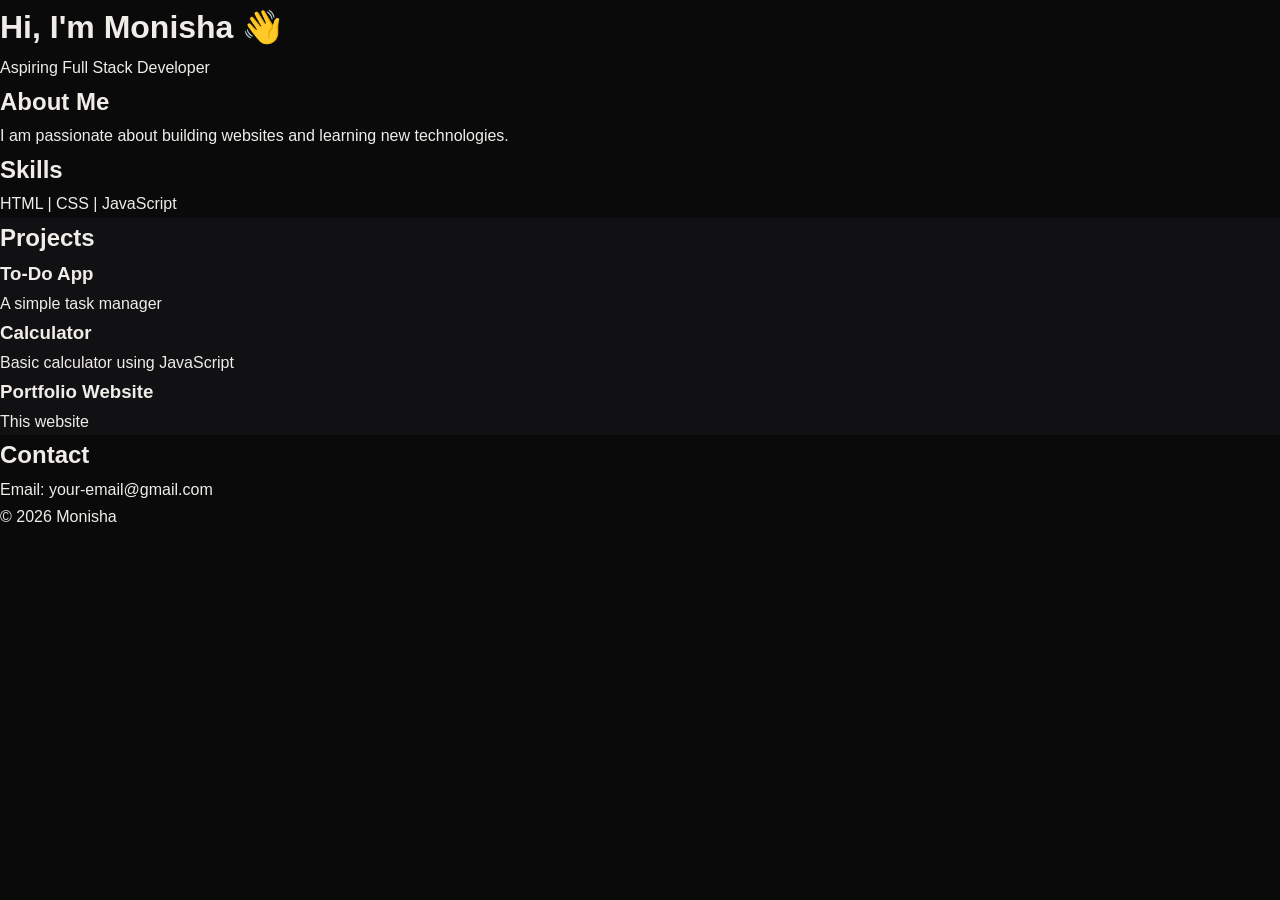
==== commit 052a3235: "Update print statement from 'Hello' to 'Goodbye'" ====
--- a/index.html.html
+++ b/index.html.html
@@ -1,2147 +1,61 @@
 <!DOCTYPE html>
-<html lang="en" data-theme="dark">
+<html lang="en">
 <head>
-  <meta charset="UTF-8" />
-  <meta name="viewport" content="width=device-width, initial-scale=1.0" />
-  <title>Monisha Makana — Software Developer & AI Enthusiast</title>
-  <style>
-/* ============================================================
-   MONISHA MAKANA — PORTFOLIO CSS
-   Aesthetic: Editorial Tech — Dark/Amber with Light Mode Support
-   Fonts: Syne (display) + DM Sans (body) + JetBrains Mono (code)
-   ============================================================ */
+  <meta charset="UTF-8">
+  <title>Monisha Makana Portfolio</title>
+  <meta name="viewport" content="width=device-width, initial-scale=1.0">
 
-/* ===== CSS VARIABLES ===== */
-:root {
-  /* Dark theme (default) */
-  --bg-primary:    #0a0a0b;
-  --bg-secondary:  #111113;
-  --bg-card:       #161618;
-  --bg-card-hover: #1c1c1f;
+  <link rel="stylesheet" href="style.css">
+</head>
 
-  --text-primary:  #f0ede8;
-  --text-secondary:#9e9b95;
-  --text-muted:    #5a5754;
-
-  --accent:        #f5a623;
-  --accent-dim:    rgba(245,166,35,0.12);
-  --accent-glow:   rgba(245,166,35,0.25);
-
-  --border:        rgba(255,255,255,0.07);
-  --border-accent: rgba(245,166,35,0.35);
-
-  --radius-sm:     6px;
-  --radius-md:     12px;
-  --radius-lg:     20px;
-
-  --shadow-card:   0 4px 32px rgba(0,0,0,0.5);
-  --shadow-glow:   0 0 40px rgba(245,166,35,0.15);
-
-  --transition:    0.3s cubic-bezier(0.4,0,0.2,1);
-  --font-display:  'Syne', sans-serif;
-  --font-body:     'DM Sans', sans-serif;
-  --font-mono:     'JetBrains Mono', monospace;
-}
-
-/* Light theme */
-[data-theme="light"] {
-  --bg-primary:    #faf9f7;
-  --bg-secondary:  #f2f0ec;
-  --bg-card:       #ffffff;
-  --bg-card-hover: #f7f5f1;
-
-  --text-primary:  #1a1815;
-  --text-secondary:#5a5754;
-  --text-muted:    #9e9b95;
-
-  --accent:        #d4880a;
-  --accent-dim:    rgba(212,136,10,0.1);
-  --accent-glow:   rgba(212,136,10,0.2);
-
-  --border:        rgba(0,0,0,0.08);
-  --border-accent: rgba(212,136,10,0.3);
-
-  --shadow-card:   0 4px 24px rgba(0,0,0,0.08);
-  --shadow-glow:   0 0 40px rgba(212,136,10,0.12);
-}
-
-/* ===== RESET & BASE ===== */
-*, *::before, *::after { box-sizing: border-box; margin: 0; padding: 0; }
-
-html {
-  scroll-behavior: smooth;
-  font-size: 16px;
-}
-
-body {
-  font-family: var(--font-body);
-  background: var(--bg-primary);
-  color: var(--text-primary);
-  line-height: 1.7;
-  transition: background var(--transition), color var(--transition);
-  overflow-x: hidden;
-}
-
-a { color: inherit; text-decoration: none; }
-img { max-width: 100%; display: block; }
-ul { list-style: none; }
-button { cursor: pointer; border: none; background: none; font-family: inherit; }
-
-/* ===== SCROLLBAR ===== */
-::-webkit-scrollbar { width: 4px; }
-::-webkit-scrollbar-track { background: var(--bg-primary); }
-::-webkit-scrollbar-thumb { background: var(--accent-dim); border-radius: 2px; }
-::-webkit-scrollbar-thumb:hover { background: var(--accent); }
-
-/* ===== UTILITY ===== */
-.container {
-  max-width: 1140px;
-  margin: 0 auto;
-  padding: 0 24px;
-}
-
-.accent { color: var(--accent); }
-
-/* ===== REVEAL ANIMATION ===== */
-.reveal {
-  opacity: 0;
-  transform: translateY(30px);
-  transition: opacity 0.7s ease, transform 0.7s ease;
-}
-.reveal.visible {
-  opacity: 1;
-  transform: translateY(0);
-}
-
-/* ===== BUTTONS ===== */
-.btn {
-  display: inline-flex;
-  align-items: center;
-  gap: 8px;
-  padding: 12px 28px;
-  border-radius: var(--radius-sm);
-  font-family: var(--font-display);
-  font-weight: 600;
-  font-size: 0.9rem;
-  letter-spacing: 0.03em;
-  transition: all var(--transition);
-  cursor: pointer;
-  white-space: nowrap;
-}
-
-.btn-primary {
-  background: var(--accent);
-  color: #0a0a0b;
-  box-shadow: 0 0 0 0 var(--accent-glow);
-}
-.btn-primary:hover {
-  background: #ffbc47;
-  box-shadow: 0 4px 24px var(--accent-glow);
-  transform: translateY(-2px);
-}
-
-.btn-outline {
-  background: transparent;
-  color: var(--text-primary);
-  border: 1px solid var(--border);
-}
-.btn-outline:hover {
-  border-color: var(--accent);
-  color: var(--accent);
-  transform: translateY(-2px);
-}
-
-.btn-card {
-  background: var(--accent-dim);
-  color: var(--accent);
-  padding: 10px 20px;
-  font-size: 0.82rem;
-  border: 1px solid var(--border-accent);
-}
-.btn-card:hover {
-  background: var(--accent);
-  color: #0a0a0b;
-}
-
-.btn-full { width: 100%; justify-content: center; }
-
-/* ===== SECTION BASE ===== */
-.section {
-  padding: 100px 0;
-}
-
-.section-header {
-  margin-bottom: 60px;
-}
-
-.section-tag {
-  font-family: var(--font-mono);
-  font-size: 0.78rem;
-  color: var(--accent);
-  letter-spacing: 0.12em;
-  text-transform: uppercase;
-  display: block;
-  margin-bottom: 12px;
-}
-
-.section-title {
-  font-family: var(--font-display);
-  font-size: clamp(2rem, 4vw, 3rem);
-  font-weight: 800;
-  line-height: 1.1;
-  letter-spacing: -0.02em;
-}
-
-.section-subtitle {
-  margin-top: 12px;
-  color: var(--text-secondary);
-  font-size: 1rem;
-  max-width: 560px;
-}
-
-/* ============================================================
-   NAVBAR
-   ============================================================ */
-.navbar {
-  position: fixed;
-  top: 0;
-  left: 0;
-  right: 0;
-  z-index: 999;
-  background: rgba(10,10,11,0.6);
-  backdrop-filter: blur(16px);
-  -webkit-backdrop-filter: blur(16px);
-  border-bottom: 1px solid transparent;
-  transition: border-color var(--transition), background var(--transition);
-}
-[data-theme="light"] .navbar {
-  background: rgba(250,249,247,0.8);
-}
-.navbar.scrolled {
-  border-bottom-color: var(--border);
-}
-
-.nav-container {
-  max-width: 1140px;
-  margin: 0 auto;
-  padding: 0 24px;
-  height: 68px;
-  display: flex;
-  align-items: center;
-  justify-content: space-between;
-  gap: 32px;
-}
-
-.nav-logo {
-  font-family: var(--font-display);
-  font-size: 1.4rem;
-  font-weight: 800;
-  letter-spacing: -0.02em;
-  flex-shrink: 0;
-}
-.nav-logo .dot { color: var(--accent); }
-
-.nav-links {
-  display: flex;
-  align-items: center;
-  gap: 36px;
-}
-.nav-links a {
-  font-size: 0.88rem;
-  font-weight: 500;
-  color: var(--text-secondary);
-  transition: color var(--transition);
-  position: relative;
-}
-.nav-links a::after {
-  content: '';
-  position: absolute;
-  bottom: -4px;
-  left: 0;
-  width: 0;
-  height: 1px;
-  background: var(--accent);
-  transition: width var(--transition);
-}
-.nav-links a:hover,
-.nav-links a.active {
-  color: var(--text-primary);
-}
-.nav-links a:hover::after,
-.nav-links a.active::after {
-  width: 100%;
-}
-
-.nav-actions {
-  display: flex;
-  align-items: center;
-  gap: 12px;
-}
-
-.theme-toggle {
-  width: 40px;
-  height: 40px;
-  border-radius: 50%;
-  display: flex;
-  align-items: center;
-  justify-content: center;
-  background: var(--bg-card);
-  border: 1px solid var(--border);
-  font-size: 1rem;
-  transition: all var(--transition);
-}
-.theme-toggle:hover { border-color: var(--accent); }
-
-[data-theme="dark"] .icon-sun { display: none; }
-[data-theme="dark"] .icon-moon { display: block; }
-[data-theme="light"] .icon-sun { display: block; }
-[data-theme="light"] .icon-moon { display: none; }
-
-.hamburger {
-  display: none;
-  flex-direction: column;
-  gap: 5px;
-  padding: 8px;
-}
-.hamburger span {
-  display: block;
-  width: 22px;
-  height: 2px;
-  background: var(--text-primary);
-  border-radius: 2px;
-  transition: all var(--transition);
-}
-
-/* ============================================================
-   HERO
-   ============================================================ */
-.hero {
-  min-height: 100vh;
-  display: flex;
-  align-items: center;
-  position: relative;
-  padding: 120px 24px 80px;
-  overflow: hidden;
-}
-
-/* Background grid pattern */
-.hero-bg-grid {
-  position: absolute;
-  inset: 0;
-  background-image:
-    linear-gradient(var(--border) 1px, transparent 1px),
-    linear-gradient(90deg, var(--border) 1px, transparent 1px);
-  background-size: 60px 60px;
-  mask-image: radial-gradient(ellipse 80% 80% at 50% 50%, black 40%, transparent 100%);
-  -webkit-mask-image: radial-gradient(ellipse 80% 80% at 50% 50%, black 40%, transparent 100%);
-}
-
-.hero > * { position: relative; z-index: 1; }
-
-.hero {
-  max-width: 1140px;
-  margin: 0 auto;
-  display: grid;
-  grid-template-columns: 1fr auto;
-  align-items: center;
-  gap: 60px;
-  width: 100%;
-}
-/* Override for the bg grid */
-.hero-bg-grid { grid-column: 1 / -1; grid-row: 1; }
-
-.hero-content {
-  max-width: 620px;
-}
-
-.hero-greeting {
-  font-family: var(--font-mono);
-  font-size: 0.85rem;
-  color: var(--accent);
-  letter-spacing: 0.1em;
-  margin-bottom: 12px;
-}
-
-.hero-name {
-  font-family: var(--font-display);
-  font-size: clamp(3rem, 7vw, 5.5rem);
-  font-weight: 800;
-  line-height: 1.0;
-  letter-spacing: -0.03em;
-  margin-bottom: 24px;
-}
-
-.hero-role {
-  font-family: var(--font-display);
-  font-size: clamp(1.1rem, 2.5vw, 1.5rem);
-  font-weight: 600;
-  color: var(--text-secondary);
-  margin-bottom: 20px;
-  display: flex;
-  align-items: center;
-  flex-wrap: wrap;
-  gap: 4px;
-}
-.typed-text { color: var(--accent); }
-.cursor-blink {
-  color: var(--accent);
-  animation: blink 1s step-end infinite;
-  font-weight: 300;
-}
-@keyframes blink { 0%,100%{opacity:1} 50%{opacity:0} }
-
-.hero-tagline {
-  color: var(--text-secondary);
-  font-size: 1rem;
-  line-height: 1.75;
-  margin-bottom: 36px;
-  max-width: 480px;
-}
-
-.hero-cta {
-  display: flex;
-  gap: 16px;
-  flex-wrap: wrap;
-  margin-bottom: 36px;
-}
-
-.hero-chips {
-  display: flex;
-  gap: 10px;
-  flex-wrap: wrap;
-}
-.chip {
-  padding: 6px 14px;
-  background: var(--bg-card);
-  border: 1px solid var(--border);
-  border-radius: 100px;
-  font-size: 0.78rem;
-  font-family: var(--font-mono);
-  color: var(--text-secondary);
-  transition: all var(--transition);
-}
-.chip:hover {
-  border-color: var(--accent);
-  color: var(--accent);
-}
-
-/* Avatar visual */
-.hero-visual {
-  display: flex;
-  align-items: center;
-  justify-content: center;
-}
-
-.avatar-ring {
-  position: relative;
-  width: 260px;
-  height: 260px;
-  display: flex;
-  align-items: center;
-  justify-content: center;
-  flex-shrink: 0;
-}
-
-.avatar-inner {
-  width: 130px;
-  height: 130px;
-  border-radius: 50%;
-  background: linear-gradient(135deg, var(--accent) 0%, #ff8c00 100%);
-  display: flex;
-  align-items: center;
-  justify-content: center;
-  box-shadow: 0 0 60px var(--accent-glow);
-  z-index: 2;
-  position: relative;
-}
-
-.avatar-initials {
-  font-family: var(--font-display);
-  font-size: 2.2rem;
-  font-weight: 800;
-  color: #0a0a0b;
-  letter-spacing: -0.03em;
-}
-
-.orbit {
-  position: absolute;
-  border: 1px solid var(--border-accent);
-  border-radius: 50%;
-  animation: spin linear infinite;
-}
-.orbit-1 { width: 170px; height: 170px; animation-duration: 8s; }
-.orbit-2 { width: 210px; height: 210px; animation-duration: 14s; animation-direction: reverse; }
-.orbit-3 { width: 255px; height: 255px; animation-duration: 20s; }
-
-.orb {
-  width: 8px;
-  height: 8px;
-  border-radius: 50%;
-  background: var(--accent);
-  position: absolute;
-  top: -4px;
-  left: 50%;
-  transform: translateX(-50%);
-  box-shadow: 0 0 12px var(--accent);
-}
-
-@keyframes spin { from{transform:rotate(0deg)} to{transform:rotate(360deg)} }
-
-/* ============================================================
-   ABOUT
-   ============================================================ */
-.about { background: var(--bg-secondary); }
-
-.about-grid {
-  display: grid;
-  grid-template-columns: 1fr 1fr;
-  gap: 60px;
-  align-items: start;
-}
-
-.about-text p {
-  color: var(--text-secondary);
-  margin-bottom: 18px;
-  font-size: 1rem;
-}
-.about-text strong { color: var(--text-primary); }
-
-.about-values {
-  display: grid;
-  grid-template-columns: 1fr;
-  gap: 14px;
-  margin-top: 32px;
-}
-
-.value-card {
-  display: grid;
-  grid-template-columns: auto 1fr;
-  grid-template-rows: auto auto;
-  gap: 4px 14px;
-  padding: 16px 20px;
-  background: var(--bg-card);
-  border: 1px solid var(--border);
-  border-radius: var(--radius-md);
-  transition: border-color var(--transition);
-}
-.value-card:hover { border-color: var(--border-accent); }
-.value-icon {
-  font-size: 1.4rem;
-  grid-row: 1 / 3;
-  display: flex;
-  align-items: center;
-}
-.value-card strong { font-size: 0.9rem; }
-.value-card p { font-size: 0.82rem; color: var(--text-secondary); margin: 0; }
-
-/* Approach Box */
-.approach-box {
-  background: var(--bg-card);
-  border: 1px solid var(--border);
-  border-radius: var(--radius-lg);
-  padding: 36px;
-}
-
-.approach-title {
-  font-family: var(--font-display);
-  font-size: 1.25rem;
-  font-weight: 700;
-  margin-bottom: 28px;
-  line-height: 1.3;
-}
-
-.approach-steps {
-  display: flex;
-  flex-direction: column;
-  gap: 20px;
-}
-
-.approach-steps li {
-  display: flex;
-  gap: 16px;
-  align-items: flex-start;
-}
-
-.step-num {
-  font-family: var(--font-mono);
-  font-size: 0.72rem;
-  color: var(--accent);
-  background: var(--accent-dim);
-  border: 1px solid var(--border-accent);
-  border-radius: var(--radius-sm);
-  padding: 4px 8px;
-  flex-shrink: 0;
-  margin-top: 2px;
-}
-
-.approach-steps strong {
-  font-size: 0.88rem;
-  display: block;
-  margin-bottom: 4px;
-}
-.approach-steps p { font-size: 0.82rem; color: var(--text-secondary); margin: 0; }
-
-/* ============================================================
-   SKILLS
-   ============================================================ */
-.skills-grid {
-  display: grid;
-  grid-template-columns: repeat(2, 1fr);
-  gap: 24px;
-}
-
-.skill-category {
-  background: var(--bg-card);
-  border: 1px solid var(--border);
-  border-radius: var(--radius-lg);
-  padding: 28px;
-  transition: border-color var(--transition), transform var(--transition);
-}
-.skill-category:hover {
-  border-color: var(--border-accent);
-  transform: translateY(-4px);
-  box-shadow: var(--shadow-card);
-}
-
-.skill-cat-header {
-  display: flex;
-  align-items: center;
-  gap: 12px;
-  margin-bottom: 20px;
-}
-.skill-cat-icon { font-size: 1.5rem; }
-.skill-cat-header h3 {
-  font-family: var(--font-display);
-  font-size: 1.1rem;
-  font-weight: 700;
-}
-
-.skill-tags {
-  display: flex;
-  flex-wrap: wrap;
-  gap: 8px;
-}
-.skill-tag {
-  padding: 6px 14px;
-  background: var(--bg-secondary);
-  border: 1px solid var(--border);
-  border-radius: 100px;
-  font-size: 0.8rem;
-  font-family: var(--font-mono);
-  color: var(--text-secondary);
-  transition: all var(--transition);
-}
-.skill-tag:hover {
-  background: var(--accent-dim);
-  border-color: var(--border-accent);
-  color: var(--accent);
-}
-
-/* ============================================================
-   PROJECTS
-   ============================================================ */
-.projects { background: var(--bg-secondary); }
-
-/* Filter Bar */
-.filter-bar {
-  display: flex;
-  gap: 10px;
-  flex-wrap: wrap;
-  margin-bottom: 48px;
-}
-
-.filter-btn {
-  padding: 9px 20px;
-  border-radius: 100px;
-  border: 1px solid var(--border);
-  font-family: var(--font-display);
-  font-size: 0.83rem;
-  font-weight: 600;
-  color: var(--text-secondary);
-  background: var(--bg-card);
-  transition: all var(--transition);
-}
-.filter-btn:hover {
-  border-color: var(--accent);
-  color: var(--text-primary);
-}
-.filter-btn.active {
-  background: var(--accent);
-  border-color: var(--accent);
-  color: #0a0a0b;
-}
-
-/* Projects Grid */
-.projects-grid {
-  display: grid;
-  grid-template-columns: repeat(3, 1fr);
-  gap: 24px;
-}
-
-.project-card {
-  background: var(--bg-card);
-  border: 1px solid var(--border);
-  border-radius: var(--radius-lg);
-  padding: 28px;
-  display: flex;
-  flex-direction: column;
-  gap: 14px;
-  transition: all var(--transition);
-  position: relative;
-  overflow: hidden;
-}
-.project-card::before {
-  content: '';
-  position: absolute;
-  top: 0;
-  left: 0;
-  right: 0;
-  height: 3px;
-  background: linear-gradient(90deg, transparent, var(--accent), transparent);
-  opacity: 0;
-  transition: opacity var(--transition);
-}
-.project-card:hover {
-  border-color: var(--border-accent);
-  transform: translateY(-6px);
-  box-shadow: var(--shadow-card), var(--shadow-glow);
-}
-.project-card:hover::before { opacity: 1; }
-
-/* Hidden cards during filter */
-.project-card.hidden {
-  display: none;
-}
-
-.card-header {
-  display: flex;
-  align-items: center;
-  justify-content: space-between;
-  gap: 8px;
-}
-
-.card-badges {
-  display: flex;
-  gap: 6px;
-  flex-wrap: wrap;
-}
-
-.badge {
-  padding: 3px 10px;
-  border-radius: 100px;
-  font-size: 0.72rem;
-  font-family: var(--font-mono);
-  font-weight: 500;
-}
-.badge-ai       { background: rgba(139,92,246,0.15); color:#a78bfa; border: 1px solid rgba(139,92,246,0.3); }
-.badge-fullstack{ background: rgba(16,185,129,0.12); color:#6ee7b7; border: 1px solid rgba(16,185,129,0.3); }
-.badge-frontend { background: rgba(59,130,246,0.12); color:#93c5fd; border: 1px solid rgba(59,130,246,0.3); }
-.badge-backend  { background: rgba(245,158,11,0.12); color:#fcd34d; border: 1px solid rgba(245,158,11,0.3); }
-.badge-python   { background: rgba(245,166,35,0.1);  color:var(--accent); border: 1px solid var(--border-accent); }
-.badge-js       { background: rgba(253,224,71,0.1);  color:#fde047; border: 1px solid rgba(253,224,71,0.3); }
-
-.icon-link {
-  width: 32px;
-  height: 32px;
-  display: flex;
-  align-items: center;
-  justify-content: center;
-  border-radius: var(--radius-sm);
-  background: var(--bg-secondary);
-  border: 1px solid var(--border);
-  color: var(--text-secondary);
-  transition: all var(--transition);
-  flex-shrink: 0;
-}
-.icon-link svg { width: 16px; height: 16px; }
-.icon-link:hover {
-  background: var(--accent-dim);
-  border-color: var(--border-accent);
-  color: var(--accent);
-}
-
-.card-title {
-  font-family: var(--font-display);
-  font-size: 1.1rem;
-  font-weight: 700;
-}
-
-.card-problem,
-.card-approach {
-  font-size: 0.82rem;
-  color: var(--text-secondary);
-  line-height: 1.65;
-}
-.card-problem strong,
-.card-approach strong {
-  color: var(--text-primary);
-}
-
-.card-stack {
-  display: flex;
-  flex-wrap: wrap;
-  gap: 6px;
-}
-.stack-item {
-  padding: 3px 10px;
-  background: var(--bg-secondary);
-  border-radius: 4px;
-  font-family: var(--font-mono);
-  font-size: 0.72rem;
-  color: var(--text-muted);
-  border: 1px solid var(--border);
-}
-
-.card-features {
-  flex: 1;
-  display: flex;
-  flex-direction: column;
-  gap: 6px;
-}
-.card-features li {
-  font-size: 0.8rem;
-  color: var(--text-secondary);
-  padding-left: 14px;
-  position: relative;
-}
-.card-features li::before {
-  content: '→';
-  position: absolute;
-  left: 0;
-  color: var(--accent);
-  font-size: 0.7rem;
-}
-
-/* ============================================================
-   EXPERIENCE / TIMELINE
-   ============================================================ */
-.timeline {
-  position: relative;
-  padding-left: 32px;
-  display: flex;
-  flex-direction: column;
-  gap: 0;
-}
-
-.timeline::before {
-  content: '';
-  position: absolute;
-  left: 8px;
-  top: 0;
-  bottom: 0;
-  width: 1px;
-  background: linear-gradient(to bottom, var(--accent), transparent);
-}
-
-.timeline-item {
-  position: relative;
-  padding-bottom: 40px;
-}
-.timeline-item:last-child { padding-bottom: 0; }
-
-.timeline-dot {
-  position: absolute;
-  left: -28px;
-  top: 6px;
-  width: 14px;
-  height: 14px;
-  border-radius: 50%;
-  background: var(--bg-primary);
-  border: 2px solid var(--accent);
-  box-shadow: 0 0 12px var(--accent-glow);
-}
-
-.timeline-content {
-  background: var(--bg-card);
-  border: 1px solid var(--border);
-  border-radius: var(--radius-md);
-  padding: 24px 28px;
-  transition: border-color var(--transition);
-}
-.timeline-content:hover { border-color: var(--border-accent); }
-
-.timeline-date {
-  font-family: var(--font-mono);
-  font-size: 0.75rem;
-  color: var(--accent);
-  letter-spacing: 0.08em;
-  display: block;
-  margin-bottom: 8px;
-}
-.timeline-content h3 {
-  font-family: var(--font-display);
-  font-size: 1.05rem;
-  font-weight: 700;
-  margin-bottom: 10px;
-}
-.timeline-content p {
-  font-size: 0.88rem;
-  color: var(--text-secondary);
-  line-height: 1.7;
-  margin-bottom: 14px;
-}
-.timeline-tags {
-  display: flex;
-  gap: 8px;
-  flex-wrap: wrap;
-}
-.timeline-tags span {
-  padding: 3px 10px;
-  background: var(--accent-dim);
-  border: 1px solid var(--border-accent);
-  border-radius: 100px;
-  font-size: 0.75rem;
-  font-family: var(--font-mono);
-  color: var(--accent);
-}
-
-/* Resume CTA */
-.resume-cta {
-  margin-top: 60px;
-}
-.resume-card {
-  background: linear-gradient(135deg, var(--bg-card) 0%, var(--accent-dim) 100%);
-  border: 1px solid var(--border-accent);
-  border-radius: var(--radius-lg);
-  padding: 40px;
-  display: flex;
-  align-items: center;
-  justify-content: space-between;
-  gap: 32px;
-  flex-wrap: wrap;
-}
-.resume-text h3 {
-  font-family: var(--font-display);
-  font-size: 1.4rem;
-  font-weight: 700;
-  margin-bottom: 6px;
-}
-.resume-text p { color: var(--text-secondary); font-size: 0.9rem; }
-
-/* ============================================================
-   CONTACT
-   ============================================================ */
-.contact { background: var(--bg-secondary); }
-
-.contact-grid {
-  display: grid;
-  grid-template-columns: 1fr 1.5fr;
-  gap: 60px;
-  align-items: start;
-}
-
-.contact-info {
-  display: flex;
-  flex-direction: column;
-  gap: 20px;
-}
-
-.contact-item {
-  display: flex;
-  gap: 14px;
-  align-items: flex-start;
-}
-.contact-icon {
-  font-size: 1.3rem;
-  width: 44px;
-  height: 44px;
-  background: var(--bg-card);
-  border: 1px solid var(--border);
-  border-radius: var(--radius-md);
-  display: flex;
-  align-items: center;
-  justify-content: center;
-  flex-shrink: 0;
-}
-.contact-item strong {
-  font-size: 0.8rem;
-  font-family: var(--font-mono);
-  color: var(--text-muted);
-  text-transform: uppercase;
-  letter-spacing: 0.08em;
-  display: block;
-  margin-bottom: 2px;
-}
-.contact-item p, .contact-item a {
-  font-size: 0.9rem;
-  color: var(--text-secondary);
-  transition: color var(--transition);
-}
-.contact-item a:hover { color: var(--accent); }
-
-.availability-badge {
-  display: inline-flex;
-  align-items: center;
-  gap: 10px;
-  padding: 10px 20px;
-  background: rgba(16,185,129,0.1);
-  border: 1px solid rgba(16,185,129,0.25);
-  border-radius: 100px;
-  font-size: 0.82rem;
-  color: #6ee7b7;
-  margin-top: 8px;
-}
-.avail-dot {
-  width: 8px;
-  height: 8px;
-  border-radius: 50%;
-  background: #10b981;
-  animation: pulse-dot 2s ease infinite;
-  flex-shrink: 0;
-}
-@keyframes pulse-dot {
-  0%,100% { box-shadow: 0 0 0 0 rgba(16,185,129,0.4); }
-  50%      { box-shadow: 0 0 0 6px rgba(16,185,129,0); }
-}
-
-/* Contact Form */
-.contact-form {
-  display: flex;
-  flex-direction: column;
-  gap: 16px;
-}
-.form-row {
-  display: grid;
-  grid-template-columns: 1fr 1fr;
-  gap: 16px;
-}
-.form-group {
-  display: flex;
-  flex-direction: column;
-  gap: 6px;
-}
-.form-group label {
-  font-size: 0.78rem;
-  font-family: var(--font-mono);
-  color: var(--text-muted);
-  text-transform: uppercase;
-  letter-spacing: 0.08em;
-}
-.form-group input,
-.form-group textarea {
-  background: var(--bg-card);
-  border: 1px solid var(--border);
-  border-radius: var(--radius-sm);
-  padding: 12px 16px;
-  font-family: var(--font-body);
-  font-size: 0.9rem;
-  color: var(--text-primary);
-  transition: border-color var(--transition);
-  resize: vertical;
-  outline: none;
-}
-.form-group input:focus,
-.form-group textarea:focus {
-  border-color: var(--accent);
-  box-shadow: 0 0 0 3px var(--accent-dim);
-}
-.form-group input::placeholder,
-.form-group textarea::placeholder {
-  color: var(--text-muted);
-}
-.form-note {
-  font-size: 0.82rem;
-  color: #6ee7b7;
-  text-align: center;
-  min-height: 20px;
-}
-
-/* ============================================================
-   FOOTER
-   ============================================================ */
-.footer {
-  background: var(--bg-primary);
-  border-top: 1px solid var(--border);
-  padding: 48px 0 0;
-}
-.footer-inner {
-  display: grid;
-  grid-template-columns: 1fr auto auto;
-  gap: 40px;
-  align-items: center;
-  padding-bottom: 40px;
-}
-.footer-brand p {
-  font-size: 0.82rem;
-  color: var(--text-muted);
-  margin-top: 6px;
-}
-.footer-links {
-  display: flex;
-  gap: 28px;
-}
-.footer-links a {
-  font-size: 0.85rem;
-  color: var(--text-secondary);
-  transition: color var(--transition);
-}
-.footer-links a:hover { color: var(--accent); }
-.footer-social {
-  display: flex;
-  gap: 12px;
-}
-.social-link {
-  width: 38px;
-  height: 38px;
-  display: flex;
-  align-items: center;
-  justify-content: center;
-  border-radius: var(--radius-sm);
-  background: var(--bg-card);
-  border: 1px solid var(--border);
-  color: var(--text-secondary);
-  transition: all var(--transition);
-}
-.social-link svg { width: 16px; height: 16px; }
-.social-link:hover {
-  background: var(--accent-dim);
-  border-color: var(--border-accent);
-  color: var(--accent);
-}
-.footer-bottom {
-  border-top: 1px solid var(--border);
-  padding: 18px 0;
-  text-align: center;
-}
-.footer-bottom p {
-  font-size: 0.78rem;
-  color: var(--text-muted);
-  font-family: var(--font-mono);
-}
-
-/* ============================================================
-   MOBILE NAV OVERLAY
-   ============================================================ */
-@media (max-width: 768px) {
-  .nav-links {
-    position: fixed;
-    inset: 68px 0 0 0;
-    background: var(--bg-primary);
-    flex-direction: column;
-    justify-content: center;
-    gap: 36px;
-    align-items: center;
-    transform: translateX(100%);
-    transition: transform 0.4s cubic-bezier(0.4,0,0.2,1);
-    border-top: 1px solid var(--border);
-  }
-  .nav-links.open { transform: translateX(0); }
-  .nav-links a { font-size: 1.2rem; }
-  .hamburger { display: flex; }
-
-  /* Hamburger animation */
-  .hamburger.open span:nth-child(1) { transform: rotate(45deg) translate(5px, 5px); }
-  .hamburger.open span:nth-child(2) { opacity: 0; }
-  .hamburger.open span:nth-child(3) { transform: rotate(-45deg) translate(5px, -5px); }
-}
-
-/* ============================================================
-   RESPONSIVE
-   ============================================================ */
-@media (max-width: 1024px) {
-  .projects-grid { grid-template-columns: repeat(2, 1fr); }
-  .about-grid { grid-template-columns: 1fr; }
-  .hero { grid-template-columns: 1fr; }
-  .hero-visual { display: none; }
-}
-
-@media (max-width: 768px) {
-  .section { padding: 72px 0; }
-
-  .hero {
-    padding: 100px 24px 60px;
-    display: flex;
-    flex-direction: column;
-    text-align: center;
-  }
-  .hero-cta { justify-content: center; }
-  .hero-chips { justify-content: center; }
-  .hero-tagline { margin: 0 auto 36px; }
-  .hero-role { justify-content: center; }
-
-  .skills-grid { grid-template-columns: 1fr; }
-  .projects-grid { grid-template-columns: 1fr; }
-  .contact-grid { grid-template-columns: 1fr; }
-  .form-row { grid-template-columns: 1fr; }
-
-  .footer-inner { grid-template-columns: 1fr; gap: 24px; }
-  .footer-links { flex-wrap: wrap; gap: 16px; }
-
-  .resume-card { flex-direction: column; text-align: center; }
-  .timeline { padding-left: 24px; }
-}
-
-@media (max-width: 480px) {
-  .hero-name { font-size: 2.8rem; }
-  .filter-bar { gap: 8px; }
-  .filter-btn { padding: 7px 14px; font-size: 0.78rem; }
-}
-
-</style>
-  <!-- Google Fonts: Syne (display) + DM Sans (body) -->
-  <link rel="preconnect" href="https://fonts.googleapis.com" />
-  <link rel="preconnect" href="https://fonts.gstatic.com" crossorigin />
-  <link href="https://fonts.googleapis.com/css2?family=Syne:wght@400;600;700;800&family=DM+Sans:ital,wght@0,300;0,400;0,500;1,300&family=JetBrains+Mono:wght@400;500&display=swap" rel="stylesheet" />
-</head>
 <body>
 
-  <!-- ========== NAVBAR ========== -->
-  <nav class="navbar" id="navbar">
-    <div class="nav-container">
-      <a href="#home" class="nav-logo">MM<span class="dot">.</span></a>
+<header>
+  <h1>Hi, I'm Monisha 👋</h1>
+  <p>Aspiring Full Stack Developer</p>
+</header>
 
-      <ul class="nav-links" id="navLinks">
-        <li><a href="#about">About</a></li>
-        <li><a href="#skills">Skills</a></li>
-        <li><a href="#projects">Projects</a></li>
-        <li><a href="#experience">Experience</a></li>
-        <li><a href="#contact">Contact</a></li>
-      </ul>
+<section id="about">
+  <h2>About Me</h2>
+  <p>I am passionate about building websites and learning new technologies.</p>
+</section>
 
-      <div class="nav-actions">
-        <!-- Dark/Light Toggle -->
-        <button class="theme-toggle" id="themeToggle" aria-label="Toggle theme">
-          <span class="icon-sun">☀️</span>
-          <span class="icon-moon">🌙</span>
-        </button>
-        <!-- Mobile hamburger -->
-        <button class="hamburger" id="hamburger" aria-label="Menu">
-          <span></span><span></span><span></span>
-        </button>
-      </div>
-    </div>
-  </nav>
+<section>
+  <h2>Skills</h2>
+  <p>HTML | CSS | JavaScript</p>
+</section>
 
-  <!-- ========== HERO ========== -->
-  <section class="hero" id="home">
-    <div class="hero-bg-grid"></div>
-    <div class="hero-content">
-      <p class="hero-greeting reveal">Hello, I'm</p>
-      <h1 class="hero-name reveal">Monisha<br /><span class="accent">Makana</span></h1>
-      <div class="hero-role reveal">
-        <span class="role-static">I build&nbsp;</span>
-        <span class="typed-text" id="typedText"></span>
-        <span class="cursor-blink">|</span>
-      </div>
-      <p class="hero-tagline reveal">
-        Turning complex problems into elegant solutions —<br />
-        from intelligent ML models to polished web experiences.
-      </p>
-      <div class="hero-cta reveal">
-        <a href="#projects" class="btn btn-primary">View Projects</a>
-        <a href="#contact" class="btn btn-outline">Contact Me</a>
-      </div>
-      <div class="hero-chips reveal">
-        <span class="chip">AI / ML</span>
-        <span class="chip">Full Stack</span>
-        <span class="chip">Frontend</span>
-        <span class="chip">Backend</span>
-      </div>
-    </div>
-    <div class="hero-visual reveal">
-      <div class="avatar-ring">
-        <div class="avatar-inner">
-          <span class="avatar-initials">MM</span>
-        </div>
-        <div class="orbit orbit-1"><div class="orb"></div></div>
-        <div class="orbit orbit-2"><div class="orb"></div></div>
-        <div class="orbit orbit-3"><div class="orb"></div></div>
-      </div>
-    </div>
-  </section>
+<section class="projects">
+  <h2>Projects</h2>
 
-  <!-- ========== ABOUT ========== -->
-  <section class="section about" id="about">
-    <div class="container">
-      <div class="section-header reveal">
-        <span class="section-tag">01 — About</span>
-        <h2 class="section-title">Who I Am</h2>
-      </div>
-      <div class="about-grid">
-        <div class="about-text reveal">
-          <p>I'm a <strong>Software Developer and AI Enthusiast</strong> based in India, passionate about building technology that makes a real difference.</p>
-          <p>My journey spans the full spectrum — from crafting pixel-perfect frontends to architecting robust backends and training intelligent ML models. I thrive at the intersection of software engineering and artificial intelligence.</p>
-          <p>I'm a fast learner with a <strong>problem-first mindset</strong>: I start by deeply understanding the challenge, then choose the best tools to solve it — not the other way around.</p>
-          <div class="about-values">
-            <div class="value-card reveal">
-              <span class="value-icon">🧠</span>
-              <strong>Problem Solver</strong>
-              <p>I break complex problems into clear, manageable pieces</p>
-            </div>
-            <div class="value-card reveal">
-              <span class="value-icon">⚡</span>
-              <strong>Fast Learner</strong>
-              <p>New tech, new domain — I adapt quickly and love the challenge</p>
-            </div>
-            <div class="value-card reveal">
-              <span class="value-icon">🔗</span>
-              <strong>Full-Stack Thinker</strong>
-              <p>I understand how pieces connect — from UI to database to model</p>
-            </div>
-          </div>
-        </div>
+  <div>
+    <h3>To-Do App</h3>
+    <p>A simple task manager</p>
+  </div>
 
-        <!-- Problem Solving Approach -->
-        <div class="approach-box reveal">
-          <h3 class="approach-title">How I approach <span class="accent">problem-solving</span></h3>
-          <ol class="approach-steps">
-            <li>
-              <span class="step-num">01</span>
-              <div>
-                <strong>Understand the problem deeply</strong>
-                <p>Before writing a single line of code, I ask: what's the real need?</p>
-              </div>
-            </li>
-            <li>
-              <span class="step-num">02</span>
-              <div>
-                <strong>Break it into sub-problems</strong>
-                <p>Decompose into smaller, testable units with clear inputs/outputs.</p>
-              </div>
-            </li>
-            <li>
-              <span class="step-num">03</span>
-              <div>
-                <strong>Research & select the right stack</strong>
-                <p>Choose tools that fit the problem — not just what's trending.</p>
-              </div>
-            </li>
-            <li>
-              <span class="step-num">04</span>
-              <div>
-                <strong>Build, test, iterate</strong>
-                <p>Ship a working MVP, gather feedback, improve continuously.</p>
-              </div>
-            </li>
-            <li>
-              <span class="step-num">05</span>
-              <div>
-                <strong>Document & share learnings</strong>
-                <p>Write clean code, document decisions, help others grow.</p>
-              </div>
-            </li>
-          </ol>
-        </div>
-      </div>
-    </div>
-  </section>
+  <div>
+    <h3>Calculator</h3>
+    <p>Basic calculator using JavaScript</p>
+  </div>
 
-  <!-- ========== SKILLS ========== -->
-  <section class="section skills" id="skills">
-    <div class="container">
-      <div class="section-header reveal">
-        <span class="section-tag">02 — Skills</span>
-        <h2 class="section-title">Technical Toolkit</h2>
-      </div>
-      <div class="skills-grid">
+  <div>
+    <h3>Portfolio Website</h3>
+    <p>This website</p>
+  </div>
 
-        <div class="skill-category reveal">
-          <div class="skill-cat-header">
-            <span class="skill-cat-icon">🎨</span>
-            <h3>Frontend</h3>
-          </div>
-          <div class="skill-tags">
-            <span class="skill-tag">HTML5</span>
-            <span class="skill-tag">CSS3</span>
-            <span class="skill-tag">JavaScript</span>
-            <span class="skill-tag">Responsive Design</span>
-            <span class="skill-tag">DOM Manipulation</span>
-            <span class="skill-tag">REST APIs (client)</span>
-          </div>
-        </div>
+</section>
 
-        <div class="skill-category reveal">
-          <div class="skill-cat-header">
-            <span class="skill-cat-icon">⚙️</span>
-            <h3>Backend</h3>
-          </div>
-          <div class="skill-tags">
-            <span class="skill-tag">Node.js</span>
-            <span class="skill-tag">Express.js</span>
-            <span class="skill-tag">REST API Design</span>
-            <span class="skill-tag">Authentication (JWT)</span>
-            <span class="skill-tag">MongoDB</span>
-            <span class="skill-tag">SQL</span>
-          </div>
-        </div>
+<section>
+  <h2>Contact</h2>
+  <p>Email: your-email@gmail.com</p>
+</section>
 
-        <div class="skill-category reveal">
-          <div class="skill-cat-header">
-            <span class="skill-cat-icon">🤖</span>
-            <h3>AI / ML</h3>
-          </div>
-          <div class="skill-tags">
-            <span class="skill-tag">Python</span>
-            <span class="skill-tag">scikit-learn</span>
-            <span class="skill-tag">Pandas</span>
-            <span class="skill-tag">NumPy</span>
-            <span class="skill-tag">NLP Basics</span>
-            <span class="skill-tag">ML Pipelines</span>
-          </div>
-        </div>
+<footer>
+  <p>© 2026 Monisha</p>
+</footer>
 
-        <div class="skill-category reveal">
-          <div class="skill-cat-header">
-            <span class="skill-cat-icon">🛠️</span>
-            <h3>Tools & Dev</h3>
-          </div>
-          <div class="skill-tags">
-            <span class="skill-tag">Git</span>
-            <span class="skill-tag">GitHub</span>
-            <span class="skill-tag">VS Code</span>
-            <span class="skill-tag">Postman</span>
-            <span class="skill-tag">Jupyter Notebook</span>
-            <span class="skill-tag">Linux CLI</span>
-          </div>
-        </div>
+<!-- ✅ IMPORTANT: JS LINK -->
+<script src="script.js"></script>
 
-      </div>
-    </div>
-  </section>
-
-  <!-- ========== PROJECTS ========== -->
-  <section class="section projects" id="projects">
-    <div class="container">
-      <div class="section-header reveal">
-        <span class="section-tag">03 — Projects</span>
-        <h2 class="section-title">What I've Built</h2>
-        <p class="section-subtitle">A curated selection of projects across AI/ML, Full Stack, Frontend, and Backend.</p>
-      </div>
-
-      <!-- Filter Tabs -->
-      <div class="filter-bar reveal">
-        <button class="filter-btn active" data-filter="all">All Projects</button>
-        <button class="filter-btn" data-filter="ai">AI / ML</button>
-        <button class="filter-btn" data-filter="fullstack">Full Stack</button>
-        <button class="filter-btn" data-filter="frontend">Frontend</button>
-        <button class="filter-btn" data-filter="backend">Backend</button>
-      </div>
-
-      <!-- Project Cards Grid -->
-      <div class="projects-grid" id="projectsGrid">
-
-        <!-- ===== AI / ML PROJECTS ===== -->
-        <article class="project-card reveal" data-category="ai">
-          <div class="card-header">
-            <div class="card-badges">
-              <span class="badge badge-ai">AI / ML</span>
-              <span class="badge badge-python">Python</span>
-            </div>
-            <div class="card-links">
-              <a href="#" class="icon-link" title="GitHub">
-                <svg viewBox="0 0 24 24" fill="currentColor"><path d="M12 2C6.477 2 2 6.484 2 12.017c0 4.425 2.865 8.18 6.839 9.504.5.092.682-.217.682-.483 0-.237-.008-.868-.013-1.703-2.782.605-3.369-1.343-3.369-1.343-.454-1.158-1.11-1.466-1.11-1.466-.908-.62.069-.608.069-.608 1.003.07 1.531 1.032 1.531 1.032.892 1.53 2.341 1.088 2.91.832.092-.647.35-1.088.636-1.338-2.22-.253-4.555-1.113-4.555-4.951 0-1.093.39-1.988 1.029-2.688-.103-.253-.446-1.272.098-2.65 0 0 .84-.27 2.75 1.026A9.564 9.564 0 0112 6.844c.85.004 1.705.115 2.504.337 1.909-1.296 2.747-1.027 2.747-1.027.546 1.379.202 2.398.1 2.651.64.7 1.028 1.595 1.028 2.688 0 3.848-2.339 4.695-4.566 4.943.359.309.678.92.678 1.855 0 1.338-.012 2.419-.012 2.747 0 .268.18.58.688.482A10.019 10.019 0 0022 12.017C22 6.484 17.522 2 12 2z"/></svg>
-              </a>
-            </div>
-          </div>
-          <h3 class="card-title">Spam Classifier</h3>
-          <p class="card-problem"><strong>Problem:</strong> Email/SMS inboxes are flooded with spam, wasting time and posing security risks.</p>
-          <p class="card-approach"><strong>Approach:</strong> Trained a Naive Bayes classifier on a labeled SMS dataset. Used TF-IDF vectorization to convert text to numerical features, then evaluated using accuracy, precision, and recall metrics.</p>
-          <div class="card-stack">
-            <span class="stack-item">Python</span>
-            <span class="stack-item">scikit-learn</span>
-            <span class="stack-item">NLTK</span>
-            <span class="stack-item">Pandas</span>
-          </div>
-          <ul class="card-features">
-            <li>95%+ classification accuracy</li>
-            <li>TF-IDF text vectorization pipeline</li>
-            <li>Cross-validation & confusion matrix</li>
-          </ul>
-          <a href="#" class="btn btn-card">View on GitHub →</a>
-        </article>
-
-        <article class="project-card reveal" data-category="ai">
-          <div class="card-header">
-            <div class="card-badges">
-              <span class="badge badge-ai">AI / ML</span>
-              <span class="badge badge-python">Python</span>
-            </div>
-            <div class="card-links">
-              <a href="#" class="icon-link" title="GitHub">
-                <svg viewBox="0 0 24 24" fill="currentColor"><path d="M12 2C6.477 2 2 6.484 2 12.017c0 4.425 2.865 8.18 6.839 9.504.5.092.682-.217.682-.483 0-.237-.008-.868-.013-1.703-2.782.605-3.369-1.343-3.369-1.343-.454-1.158-1.11-1.466-1.11-1.466-.908-.62.069-.608.069-.608 1.003.07 1.531 1.032 1.531 1.032.892 1.53 2.341 1.088 2.91.832.092-.647.35-1.088.636-1.338-2.22-.253-4.555-1.113-4.555-4.951 0-1.093.39-1.988 1.029-2.688-.103-.253-.446-1.272.098-2.65 0 0 .84-.27 2.75 1.026A9.564 9.564 0 0112 6.844c.85.004 1.705.115 2.504.337 1.909-1.296 2.747-1.027 2.747-1.027.546 1.379.202 2.398.1 2.651.64.7 1.028 1.595 1.028 2.688 0 3.848-2.339 4.695-4.566 4.943.359.309.678.92.678 1.855 0 1.338-.012 2.419-.012 2.747 0 .268.18.58.688.482A10.019 10.019 0 0022 12.017C22 6.484 17.522 2 12 2z"/></svg>
-              </a>
-            </div>
-          </div>
-          <h3 class="card-title">Recommendation System</h3>
-          <p class="card-problem"><strong>Problem:</strong> Users struggle to discover relevant content (movies/products) from large catalogs.</p>
-          <p class="card-approach"><strong>Approach:</strong> Built a collaborative filtering system using cosine similarity on user-item interaction matrices. Also implemented content-based filtering as a fallback for cold-start users.</p>
-          <div class="card-stack">
-            <span class="stack-item">Python</span>
-            <span class="stack-item">NumPy</span>
-            <span class="stack-item">Pandas</span>
-            <span class="stack-item">scikit-learn</span>
-          </div>
-          <ul class="card-features">
-            <li>Collaborative + content-based filtering</li>
-            <li>Cosine similarity scoring</li>
-            <li>Cold-start fallback strategy</li>
-          </ul>
-          <a href="#" class="btn btn-card">View on GitHub →</a>
-        </article>
-
-        <article class="project-card reveal" data-category="ai">
-          <div class="card-header">
-            <div class="card-badges">
-              <span class="badge badge-ai">AI / ML</span>
-              <span class="badge badge-python">NLP</span>
-            </div>
-            <div class="card-links">
-              <a href="#" class="icon-link" title="GitHub">
-                <svg viewBox="0 0 24 24" fill="currentColor"><path d="M12 2C6.477 2 2 6.484 2 12.017c0 4.425 2.865 8.18 6.839 9.504.5.092.682-.217.682-.483 0-.237-.008-.868-.013-1.703-2.782.605-3.369-1.343-3.369-1.343-.454-1.158-1.11-1.466-1.11-1.466-.908-.62.069-.608.069-.608 1.003.07 1.531 1.032 1.531 1.032.892 1.53 2.341 1.088 2.91.832.092-.647.35-1.088.636-1.338-2.22-.253-4.555-1.113-4.555-4.951 0-1.093.39-1.988 1.029-2.688-.103-.253-.446-1.272.098-2.65 0 0 .84-.27 2.75 1.026A9.564 9.564 0 0112 6.844c.85.004 1.705.115 2.504.337 1.909-1.296 2.747-1.027 2.747-1.027.546 1.379.202 2.398.1 2.651.64.7 1.028 1.595 1.028 2.688 0 3.848-2.339 4.695-4.566 4.943.359.309.678.92.678 1.855 0 1.338-.012 2.419-.012 2.747 0 .268.18.58.688.482A10.019 10.019 0 0022 12.017C22 6.484 17.522 2 12 2z"/></svg>
-              </a>
-            </div>
-          </div>
-          <h3 class="card-title">NLP Chatbot</h3>
-          <p class="card-problem"><strong>Problem:</strong> Repetitive FAQ queries overload support teams and slow down response times.</p>
-          <p class="card-approach"><strong>Approach:</strong> Built an intent-classification chatbot using NLTK for tokenization/lemmatization and a bag-of-words model. Trained a simple neural network to map user input to predefined response intents.</p>
-          <div class="card-stack">
-            <span class="stack-item">Python</span>
-            <span class="stack-item">NLTK</span>
-            <span class="stack-item">TensorFlow</span>
-            <span class="stack-item">JSON</span>
-          </div>
-          <ul class="card-features">
-            <li>Intent classification with NLP</li>
-            <li>Tokenization & lemmatization pipeline</li>
-            <li>Extensible intents JSON config</li>
-          </ul>
-          <a href="#" class="btn btn-card">View on GitHub →</a>
-        </article>
-
-        <!-- ===== FULL STACK PROJECTS ===== -->
-        <article class="project-card reveal" data-category="fullstack">
-          <div class="card-header">
-            <div class="card-badges">
-              <span class="badge badge-fullstack">Full Stack</span>
-              <span class="badge badge-js">Node.js</span>
-            </div>
-            <div class="card-links">
-              <a href="#" class="icon-link" title="GitHub">
-                <svg viewBox="0 0 24 24" fill="currentColor"><path d="M12 2C6.477 2 2 6.484 2 12.017c0 4.425 2.865 8.18 6.839 9.504.5.092.682-.217.682-.483 0-.237-.008-.868-.013-1.703-2.782.605-3.369-1.343-3.369-1.343-.454-1.158-1.11-1.466-1.11-1.466-.908-.62.069-.608.069-.608 1.003.07 1.531 1.032 1.531 1.032.892 1.53 2.341 1.088 2.91.832.092-.647.35-1.088.636-1.338-2.22-.253-4.555-1.113-4.555-4.951 0-1.093.39-1.988 1.029-2.688-.103-.253-.446-1.272.098-2.65 0 0 .84-.27 2.75 1.026A9.564 9.564 0 0112 6.844c.85.004 1.705.115 2.504.337 1.909-1.296 2.747-1.027 2.747-1.027.546 1.379.202 2.398.1 2.651.64.7 1.028 1.595 1.028 2.688 0 3.848-2.339 4.695-4.566 4.943.359.309.678.92.678 1.855 0 1.338-.012 2.419-.012 2.747 0 .268.18.58.688.482A10.019 10.019 0 0022 12.017C22 6.484 17.522 2 12 2z"/></svg>
-              </a>
-            </div>
-          </div>
-          <h3 class="card-title">Task Manager App</h3>
-          <p class="card-problem"><strong>Problem:</strong> Teams lack a simple, shared tool to track tasks, priorities, and deadlines collaboratively.</p>
-          <p class="card-approach"><strong>Approach:</strong> Built a full-stack MERN-style app with a RESTful Express backend, MongoDB for persistence, and a vanilla JS frontend. Implemented CRUD operations with real-time UI updates.</p>
-          <div class="card-stack">
-            <span class="stack-item">HTML/CSS/JS</span>
-            <span class="stack-item">Node.js</span>
-            <span class="stack-item">Express</span>
-            <span class="stack-item">MongoDB</span>
-          </div>
-          <ul class="card-features">
-            <li>Create, edit, delete, and filter tasks</li>
-            <li>Priority levels & due date tracking</li>
-            <li>Persistent storage with MongoDB</li>
-          </ul>
-          <a href="#" class="btn btn-card">View on GitHub →</a>
-        </article>
-
-        <article class="project-card reveal" data-category="fullstack">
-          <div class="card-header">
-            <div class="card-badges">
-              <span class="badge badge-fullstack">Full Stack</span>
-              <span class="badge badge-js">JWT</span>
-            </div>
-            <div class="card-links">
-              <a href="#" class="icon-link" title="GitHub">
-                <svg viewBox="0 0 24 24" fill="currentColor"><path d="M12 2C6.477 2 2 6.484 2 12.017c0 4.425 2.865 8.18 6.839 9.504.5.092.682-.217.682-.483 0-.237-.008-.868-.013-1.703-2.782.605-3.369-1.343-3.369-1.343-.454-1.158-1.11-1.466-1.11-1.466-.908-.62.069-.608.069-.608 1.003.07 1.531 1.032 1.531 1.032.892 1.53 2.341 1.088 2.91.832.092-.647.35-1.088.636-1.338-2.22-.253-4.555-1.113-4.555-4.951 0-1.093.39-1.988 1.029-2.688-.103-.253-.446-1.272.098-2.65 0 0 .84-.27 2.75 1.026A9.564 9.564 0 0112 6.844c.85.004 1.705.115 2.504.337 1.909-1.296 2.747-1.027 2.747-1.027.546 1.379.202 2.398.1 2.651.64.7 1.028 1.595 1.028 2.688 0 3.848-2.339 4.695-4.566 4.943.359.309.678.92.678 1.855 0 1.338-.012 2.419-.012 2.747 0 .268.18.58.688.482A10.019 10.019 0 0022 12.017C22 6.484 17.522 2 12 2z"/></svg>
-              </a>
-            </div>
-          </div>
-          <h3 class="card-title">Auth System</h3>
-          <p class="card-problem"><strong>Problem:</strong> Most beginner apps skip proper authentication, leaving user data vulnerable.</p>
-          <p class="card-approach"><strong>Approach:</strong> Implemented a secure registration/login system with password hashing (bcrypt), JWT-based stateless sessions, and protected route middleware on the Express backend.</p>
-          <div class="card-stack">
-            <span class="stack-item">Node.js</span>
-            <span class="stack-item">Express</span>
-            <span class="stack-item">JWT</span>
-            <span class="stack-item">bcrypt</span>
-            <span class="stack-item">MongoDB</span>
-          </div>
-          <ul class="card-features">
-            <li>Secure password hashing with bcrypt</li>
-            <li>JWT token-based authentication</li>
-            <li>Protected API routes middleware</li>
-          </ul>
-          <a href="#" class="btn btn-card">View on GitHub →</a>
-        </article>
-
-        <!-- ===== FRONTEND PROJECTS ===== -->
-        <article class="project-card reveal" data-category="frontend">
-          <div class="card-header">
-            <div class="card-badges">
-              <span class="badge badge-frontend">Frontend</span>
-              <span class="badge badge-js">JavaScript</span>
-            </div>
-            <div class="card-links">
-              <a href="#" class="icon-link" title="GitHub">
-                <svg viewBox="0 0 24 24" fill="currentColor"><path d="M12 2C6.477 2 2 6.484 2 12.017c0 4.425 2.865 8.18 6.839 9.504.5.092.682-.217.682-.483 0-.237-.008-.868-.013-1.703-2.782.605-3.369-1.343-3.369-1.343-.454-1.158-1.11-1.466-1.11-1.466-.908-.62.069-.608.069-.608 1.003.07 1.531 1.032 1.531 1.032.892 1.53 2.341 1.088 2.91.832.092-.647.35-1.088.636-1.338-2.22-.253-4.555-1.113-4.555-4.951 0-1.093.39-1.988 1.029-2.688-.103-.253-.446-1.272.098-2.65 0 0 .84-.27 2.75 1.026A9.564 9.564 0 0112 6.844c.85.004 1.705.115 2.504.337 1.909-1.296 2.747-1.027 2.747-1.027.546 1.379.202 2.398.1 2.651.64.7 1.028 1.595 1.028 2.688 0 3.848-2.339 4.695-4.566 4.943.359.309.678.92.678 1.855 0 1.338-.012 2.419-.012 2.747 0 .268.18.58.688.482A10.019 10.019 0 0022 12.017C22 6.484 17.522 2 12 2z"/></svg>
-              </a>
-            </div>
-          </div>
-          <h3 class="card-title">Developer Portfolio</h3>
-          <p class="card-problem"><strong>Problem:</strong> Developers need a strong online presence that showcases their work professionally to recruiters.</p>
-          <p class="card-approach"><strong>Approach:</strong> Designed and built a fully responsive portfolio from scratch using semantic HTML, CSS custom properties for theming, and vanilla JS for interactivity — no frameworks, no bloat.</p>
-          <div class="card-stack">
-            <span class="stack-item">HTML5</span>
-            <span class="stack-item">CSS3</span>
-            <span class="stack-item">JavaScript</span>
-          </div>
-          <ul class="card-features">
-            <li>Dark/light mode toggle</li>
-            <li>Project filtering & smooth scroll</li>
-            <li>Optimized for GitHub Pages</li>
-          </ul>
-          <a href="#" class="btn btn-card">View on GitHub →</a>
-        </article>
-
-        <article class="project-card reveal" data-category="frontend">
-          <div class="card-header">
-            <div class="card-badges">
-              <span class="badge badge-frontend">Frontend</span>
-              <span class="badge badge-js">CSS</span>
-            </div>
-            <div class="card-links">
-              <a href="#" class="icon-link" title="GitHub">
-                <svg viewBox="0 0 24 24" fill="currentColor"><path d="M12 2C6.477 2 2 6.484 2 12.017c0 4.425 2.865 8.18 6.839 9.504.5.092.682-.217.682-.483 0-.237-.008-.868-.013-1.703-2.782.605-3.369-1.343-3.369-1.343-.454-1.158-1.11-1.466-1.11-1.466-.908-.62.069-.608.069-.608 1.003.07 1.531 1.032 1.531 1.032.892 1.53 2.341 1.088 2.91.832.092-.647.35-1.088.636-1.338-2.22-.253-4.555-1.113-4.555-4.951 0-1.093.39-1.988 1.029-2.688-.103-.253-.446-1.272.098-2.65 0 0 .84-.27 2.75 1.026A9.564 9.564 0 0112 6.844c.85.004 1.705.115 2.504.337 1.909-1.296 2.747-1.027 2.747-1.027.546 1.379.202 2.398.1 2.651.64.7 1.028 1.595 1.028 2.688 0 3.848-2.339 4.695-4.566 4.943.359.309.678.92.678 1.855 0 1.338-.012 2.419-.012 2.747 0 .268.18.58.688.482A10.019 10.019 0 0022 12.017C22 6.484 17.522 2 12 2z"/></svg>
-              </a>
-            </div>
-          </div>
-          <h3 class="card-title">SaaS Landing Page</h3>
-          <p class="card-problem"><strong>Problem:</strong> Startups need compelling landing pages that convert visitors into sign-ups without hiring designers.</p>
-          <p class="card-approach"><strong>Approach:</strong> Created a multi-section landing page with hero, features, pricing, and CTA sections. Focused on conversion-optimized layout, visual hierarchy, and mobile responsiveness.</p>
-          <div class="card-stack">
-            <span class="stack-item">HTML5</span>
-            <span class="stack-item">CSS Grid</span>
-            <span class="stack-item">Flexbox</span>
-            <span class="stack-item">JS Animations</span>
-          </div>
-          <ul class="card-features">
-            <li>Mobile-first responsive layout</li>
-            <li>Animated feature sections</li>
-            <li>Conversion-optimized CTA design</li>
-          </ul>
-          <a href="#" class="btn btn-card">View on GitHub →</a>
-        </article>
-
-        <!-- ===== BACKEND PROJECTS ===== -->
-        <article class="project-card reveal" data-category="backend">
-          <div class="card-header">
-            <div class="card-badges">
-              <span class="badge badge-backend">Backend</span>
-              <span class="badge badge-js">REST API</span>
-            </div>
-            <div class="card-links">
-              <a href="#" class="icon-link" title="GitHub">
-                <svg viewBox="0 0 24 24" fill="currentColor"><path d="M12 2C6.477 2 2 6.484 2 12.017c0 4.425 2.865 8.18 6.839 9.504.5.092.682-.217.682-.483 0-.237-.008-.868-.013-1.703-2.782.605-3.369-1.343-3.369-1.343-.454-1.158-1.11-1.466-1.11-1.466-.908-.62.069-.608.069-.608 1.003.07 1.531 1.032 1.531 1.032.892 1.53 2.341 1.088 2.91.832.092-.647.35-1.088.636-1.338-2.22-.253-4.555-1.113-4.555-4.951 0-1.093.39-1.988 1.029-2.688-.103-.253-.446-1.272.098-2.65 0 0 .84-.27 2.75 1.026A9.564 9.564 0 0112 6.844c.85.004 1.705.115 2.504.337 1.909-1.296 2.747-1.027 2.747-1.027.546 1.379.202 2.398.1 2.651.64.7 1.028 1.595 1.028 2.688 0 3.848-2.339 4.695-4.566 4.943.359.309.678.92.678 1.855 0 1.338-.012 2.419-.012 2.747 0 .268.18.58.688.482A10.019 10.019 0 0022 12.017C22 6.484 17.522 2 12 2z"/></svg>
-              </a>
-            </div>
-          </div>
-          <h3 class="card-title">RESTful Blog API</h3>
-          <p class="card-problem"><strong>Problem:</strong> Content platforms need scalable, well-structured APIs that separate concerns between data and presentation.</p>
-          <p class="card-approach"><strong>Approach:</strong> Designed a RESTful API following standard HTTP conventions (GET/POST/PUT/DELETE). Used Express Router for modular routing, Mongoose for schema validation, and implemented proper error handling middleware.</p>
-          <div class="card-stack">
-            <span class="stack-item">Node.js</span>
-            <span class="stack-item">Express</span>
-            <span class="stack-item">MongoDB</span>
-            <span class="stack-item">Mongoose</span>
-          </div>
-          <ul class="card-features">
-            <li>Full CRUD with proper HTTP status codes</li>
-            <li>Modular router architecture</li>
-            <li>Mongoose schema validation</li>
-            <li>Postman collection included</li>
-          </ul>
-          <a href="#" class="btn btn-card">View on GitHub →</a>
-        </article>
-
-        <article class="project-card reveal" data-category="backend">
-          <div class="card-header">
-            <div class="card-badges">
-              <span class="badge badge-backend">Backend</span>
-              <span class="badge badge-js">CRUD</span>
-            </div>
-            <div class="card-links">
-              <a href="#" class="icon-link" title="GitHub">
-                <svg viewBox="0 0 24 24" fill="currentColor"><path d="M12 2C6.477 2 2 6.484 2 12.017c0 4.425 2.865 8.18 6.839 9.504.5.092.682-.217.682-.483 0-.237-.008-.868-.013-1.703-2.782.605-3.369-1.343-3.369-1.343-.454-1.158-1.11-1.466-1.11-1.466-.908-.62.069-.608.069-.608 1.003.07 1.531 1.032 1.531 1.032.892 1.53 2.341 1.088 2.91.832.092-.647.35-1.088.636-1.338-2.22-.253-4.555-1.113-4.555-4.951 0-1.093.39-1.988 1.029-2.688-.103-.253-.446-1.272.098-2.65 0 0 .84-.27 2.75 1.026A9.564 9.564 0 0112 6.844c.85.004 1.705.115 2.504.337 1.909-1.296 2.747-1.027 2.747-1.027.546 1.379.202 2.398.1 2.651.64.7 1.028 1.595 1.028 2.688 0 3.848-2.339 4.695-4.566 4.943.359.309.678.92.678 1.855 0 1.338-.012 2.419-.012 2.747 0 .268.18.58.688.482A10.019 10.019 0 0022 12.017C22 6.484 17.522 2 12 2z"/></svg>
-              </a>
-            </div>
-          </div>
-          <h3 class="card-title">Student Records System</h3>
-          <p class="card-problem"><strong>Problem:</strong> Educational institutions need reliable systems to manage student data with proper access control.</p>
-          <p class="card-approach"><strong>Approach:</strong> Built a CRUD system with SQL (SQLite) for structured data storage. Implemented parameterized queries to prevent SQL injection, and RESTful endpoints for each operation.</p>
-          <div class="card-stack">
-            <span class="stack-item">Node.js</span>
-            <span class="stack-item">Express</span>
-            <span class="stack-item">SQLite</span>
-            <span class="stack-item">SQL</span>
-          </div>
-          <ul class="card-features">
-            <li>Parameterized queries (SQL injection safe)</li>
-            <li>Search & filter functionality</li>
-            <li>Pagination for large datasets</li>
-          </ul>
-          <a href="#" class="btn btn-card">View on GitHub →</a>
-        </article>
-
-      </div><!-- /projects-grid -->
-    </div>
-  </section>
-
-  <!-- ========== EXPERIENCE ========== -->
-  <section class="section experience" id="experience">
-    <div class="container">
-      <div class="section-header reveal">
-        <span class="section-tag">04 — Experience</span>
-        <h2 class="section-title">Learning Journey</h2>
-      </div>
-      <div class="timeline">
-
-        <div class="timeline-item reveal">
-          <div class="timeline-dot"></div>
-          <div class="timeline-content">
-            <span class="timeline-date">2024 — Present</span>
-            <h3>Self-Directed AI/ML Learning</h3>
-            <p>Completed hands-on projects in supervised learning, NLP, and recommendation systems using Python, scikit-learn, and NLTK. Focused on understanding core ML theory, not just running code.</p>
-            <div class="timeline-tags">
-              <span>Python</span><span>ML</span><span>NLP</span>
-            </div>
-          </div>
-        </div>
-
-        <div class="timeline-item reveal">
-          <div class="timeline-dot"></div>
-          <div class="timeline-content">
-            <span class="timeline-date">2023 — 2024</span>
-            <h3>Full Stack Web Development</h3>
-            <p>Built multiple end-to-end projects covering REST APIs, authentication, database design, and frontend integration. Developed a strong foundation in the Node.js + Express + MongoDB stack.</p>
-            <div class="timeline-tags">
-              <span>Node.js</span><span>MongoDB</span><span>Express</span>
-            </div>
-          </div>
-        </div>
-
-        <div class="timeline-item reveal">
-          <div class="timeline-dot"></div>
-          <div class="timeline-content">
-            <span class="timeline-date">2022 — 2023</span>
-            <h3>Frontend Development Foundation</h3>
-            <p>Mastered HTML, CSS, and JavaScript from fundamentals to advanced DOM manipulation, responsive design, and performance optimization. Built multiple real-world UI projects.</p>
-            <div class="timeline-tags">
-              <span>HTML</span><span>CSS</span><span>JavaScript</span>
-            </div>
-          </div>
-        </div>
-
-        <div class="timeline-item reveal">
-          <div class="timeline-dot"></div>
-          <div class="timeline-content">
-            <span class="timeline-date">Certifications</span>
-            <h3>Courses & Certifications</h3>
-            <p>Completed certifications in Python programming, web development, and machine learning fundamentals from recognized online platforms.</p>
-            <div class="timeline-tags">
-              <span>Python</span><span>Web Dev</span><span>ML Fundamentals</span>
-            </div>
-          </div>
-        </div>
-
-      </div>
-
-      <!-- Resume Section -->
-      <div class="resume-cta reveal">
-        <div class="resume-card">
-          <div class="resume-text">
-            <h3>Want the full picture?</h3>
-            <p>Download my resume for a complete overview of my skills, projects, and education.</p>
-          </div>
-          <a href="#" class="btn btn-primary" download>
-            ↓ Download Resume
-          </a>
-        </div>
-      </div>
-
-    </div>
-  </section>
-
-  <!-- ========== CONTACT ========== -->
-  <section class="section contact" id="contact">
-    <div class="container">
-      <div class="section-header reveal">
-        <span class="section-tag">05 — Contact</span>
-        <h2 class="section-title">Let's Connect</h2>
-        <p class="section-subtitle">Open to internship opportunities in AI/ML, Full Stack, Frontend, or Backend development.</p>
-      </div>
-      <div class="contact-grid">
-
-        <div class="contact-info reveal">
-          <div class="contact-item">
-            <span class="contact-icon">📍</span>
-            <div>
-              <strong>Location</strong>
-              <p>India</p>
-            </div>
-          </div>
-          <div class="contact-item">
-            <span class="contact-icon">📧</span>
-            <div>
-              <strong>Email</strong>
-              <p><a href="mailto:your@email.com">your@email.com</a></p>
-            </div>
-          </div>
-          <div class="contact-item">
-            <span class="contact-icon">💼</span>
-            <div>
-              <strong>LinkedIn</strong>
-              <p><a href="#">linkedin.com/in/monisha-makana</a></p>
-            </div>
-          </div>
-          <div class="contact-item">
-            <span class="contact-icon">🐙</span>
-            <div>
-              <strong>GitHub</strong>
-              <p><a href="#">github.com/monisha-makana</a></p>
-            </div>
-          </div>
-
-          <div class="availability-badge">
-            <span class="avail-dot"></span>
-            Available for internships &amp; freelance
-          </div>
-        </div>
-
-        <form class="contact-form reveal" id="contactForm">
-          <div class="form-row">
-            <div class="form-group">
-              <label for="name">Name</label>
-              <input type="text" id="name" name="name" placeholder="Your name" required />
-            </div>
-            <div class="form-group">
-              <label for="email">Email</label>
-              <input type="email" id="email" name="email" placeholder="your@email.com" required />
-            </div>
-          </div>
-          <div class="form-group">
-            <label for="subject">Subject</label>
-            <input type="text" id="subject" name="subject" placeholder="Internship opportunity / Collaboration / ..." />
-          </div>
-          <div class="form-group">
-            <label for="message">Message</label>
-            <textarea id="message" name="message" rows="5" placeholder="Tell me about the role or project..." required></textarea>
-          </div>
-          <button type="submit" class="btn btn-primary btn-full">Send Message →</button>
-          <p class="form-note" id="formNote"></p>
-        </form>
-
-      </div>
-    </div>
-  </section>
-
-  <!-- ========== FOOTER ========== -->
-  <footer class="footer">
-    <div class="container footer-inner">
-      <div class="footer-brand">
-        <span class="nav-logo">MM<span class="dot">.</span></span>
-        <p>Monisha Makana — Software Developer & AI Enthusiast</p>
-      </div>
-      <div class="footer-links">
-        <a href="#home">Home</a>
-        <a href="#about">About</a>
-        <a href="#projects">Projects</a>
-        <a href="#contact">Contact</a>
-      </div>
-      <div class="footer-social">
-        <a href="#" aria-label="GitHub" class="social-link">
-          <svg viewBox="0 0 24 24" fill="currentColor"><path d="M12 2C6.477 2 2 6.484 2 12.017c0 4.425 2.865 8.18 6.839 9.504.5.092.682-.217.682-.483 0-.237-.008-.868-.013-1.703-2.782.605-3.369-1.343-3.369-1.343-.454-1.158-1.11-1.466-1.11-1.466-.908-.62.069-.608.069-.608 1.003.07 1.531 1.032 1.531 1.032.892 1.53 2.341 1.088 2.91.832.092-.647.35-1.088.636-1.338-2.22-.253-4.555-1.113-4.555-4.951 0-1.093.39-1.988 1.029-2.688-.103-.253-.446-1.272.098-2.65 0 0 .84-.27 2.75 1.026A9.564 9.564 0 0112 6.844c.85.004 1.705.115 2.504.337 1.909-1.296 2.747-1.027 2.747-1.027.546 1.379.202 2.398.1 2.651.64.7 1.028 1.595 1.028 2.688 0 3.848-2.339 4.695-4.566 4.943.359.309.678.92.678 1.855 0 1.338-.012 2.419-.012 2.747 0 .268.18.58.688.482A10.019 10.019 0 0022 12.017C22 6.484 17.522 2 12 2z"/></svg>
-        </a>
-        <a href="#" aria-label="LinkedIn" class="social-link">
-          <svg viewBox="0 0 24 24" fill="currentColor"><path d="M20.447 20.452h-3.554v-5.569c0-1.328-.027-3.037-1.852-3.037-1.853 0-2.136 1.445-2.136 2.939v5.667H9.351V9h3.414v1.561h.046c.477-.9 1.637-1.85 3.37-1.85 3.601 0 4.267 2.37 4.267 5.455v6.286zM5.337 7.433a2.062 2.062 0 01-2.063-2.065 2.064 2.064 0 112.063 2.065zm1.782 13.019H3.555V9h3.564v11.452zM22.225 0H1.771C.792 0 0 .774 0 1.729v20.542C0 23.227.792 24 1.771 24h20.451C23.2 24 24 23.227 24 22.271V1.729C24 .774 23.2 0 22.222 0h.003z"/></svg>
-        </a>
-        <a href="mailto:your@email.com" aria-label="Email" class="social-link">
-          <svg viewBox="0 0 24 24" fill="currentColor"><path d="M20 4H4c-1.1 0-2 .9-2 2v12c0 1.1.9 2 2 2h16c1.1 0 2-.9 2-2V6c0-1.1-.9-2-2-2zm0 4l-8 5-8-5V6l8 5 8-5v2z"/></svg>
-        </a>
-      </div>
-    </div>
-    <div class="footer-bottom">
-      <p>© 2024 Monisha Makana. Built with HTML, CSS &amp; JavaScript.</p>
-    </div>
-  </footer>
-
-  <script>
-/* ============================================================
-   MONISHA MAKANA — PORTFOLIO JAVASCRIPT
-   Features:
-   - Dark / Light mode toggle (persisted in localStorage)
-   - Typing animation in hero
-   - Scroll-based reveal animations (IntersectionObserver)
-   - Sticky navbar with scrolled state + active link highlighting
-   - Mobile hamburger menu
-   - Project filter by category
-   - Contact form with validation feedback
-   ============================================================ */
-
-document.addEventListener('DOMContentLoaded', () => {
-
-  // ============================================================
-  // 1. THEME TOGGLE — Dark ↔ Light
-  // ============================================================
-  const html        = document.documentElement;
-  const themeToggle = document.getElementById('themeToggle');
-  const THEME_KEY   = 'mm-theme';
-
-  // Load saved preference (default: dark)
-  const savedTheme = localStorage.getItem(THEME_KEY) || 'dark';
-  html.setAttribute('data-theme', savedTheme);
-
-  themeToggle.addEventListener('click', () => {
-    const current = html.getAttribute('data-theme');
-    const next    = current === 'dark' ? 'light' : 'dark';
-    html.setAttribute('data-theme', next);
-    localStorage.setItem(THEME_KEY, next);
-  });
-
-
-  // ============================================================
-  // 2. TYPING ANIMATION — Hero role text
-  // ============================================================
-  const typedEl  = document.getElementById('typedText');
-  const phrases  = [
-    'intelligent AI models',
-    'full-stack web apps',
-    'beautiful frontends',
-    'scalable APIs',
-    'smart solutions',
-  ];
-
-  let phraseIdx  = 0;
-  let charIdx    = 0;
-  let isDeleting = false;
-  let typingTimer;
-
-  function typeLoop() {
-    const phrase = phrases[phraseIdx];
-
-    if (!isDeleting) {
-      // Typing forward
-      typedEl.textContent = phrase.slice(0, charIdx + 1);
-      charIdx++;
-      if (charIdx === phrase.length) {
-        // Pause at end then delete
-        isDeleting = true;
-        typingTimer = setTimeout(typeLoop, 1800);
-        return;
-      }
-    } else {
-      // Deleting
-      typedEl.textContent = phrase.slice(0, charIdx - 1);
-      charIdx--;
-      if (charIdx === 0) {
-        isDeleting = false;
-        phraseIdx  = (phraseIdx + 1) % phrases.length;
-        typingTimer = setTimeout(typeLoop, 400);
-        return;
-      }
-    }
-
-    const speed = isDeleting ? 45 : 75;
-    typingTimer = setTimeout(typeLoop, speed);
-  }
-
-  // Start after a brief delay
-  setTimeout(typeLoop, 1200);
-
-
-  // ============================================================
-  // 3. SCROLL REVEAL — IntersectionObserver
-  // ============================================================
-  const revealEls = document.querySelectorAll('.reveal');
-
-  const revealObserver = new IntersectionObserver((entries) => {
-    entries.forEach((entry, i) => {
-      if (entry.isIntersecting) {
-        // Stagger children inside same parent group
-        const el    = entry.target;
-        const delay = el.dataset.delay || 0;
-        setTimeout(() => el.classList.add('visible'), delay);
-        revealObserver.unobserve(el);
-      }
-    });
-  }, {
-    threshold: 0.12,
-    rootMargin: '0px 0px -40px 0px',
-  });
-
-  // Add incremental stagger delays to sibling reveal elements
-  const revealGroups = document.querySelectorAll(
-    '.about-values, .skills-grid, .projects-grid, .timeline, .contact-grid, .footer-inner'
-  );
-
-  revealGroups.forEach(group => {
-    const children = group.querySelectorAll('.reveal');
-    children.forEach((child, idx) => {
-      child.dataset.delay = idx * 80;
-    });
-  });
-
-  revealEls.forEach(el => revealObserver.observe(el));
-
-
-  // ============================================================
-  // 4. NAVBAR — Scrolled state + Active link highlighting
-  // ============================================================
-  const navbar   = document.getElementById('navbar');
-  const sections = document.querySelectorAll('section[id]');
-  const navLinks = document.querySelectorAll('.nav-links a');
-
-  function updateNavbar() {
-    // Scrolled class for background blur
-    navbar.classList.toggle('scrolled', window.scrollY > 40);
-
-    // Active section highlighting
-    let current = '';
-    sections.forEach(section => {
-      const top = section.offsetTop - 100;
-      if (window.scrollY >= top) {
-        current = section.getAttribute('id');
-      }
-    });
-
-    navLinks.forEach(link => {
-      link.classList.toggle('active', link.getAttribute('href') === `#${current}`);
-    });
-  }
-
-  window.addEventListener('scroll', updateNavbar, { passive: true });
-  updateNavbar(); // run once on load
-
-
-  // ============================================================
-  // 5. MOBILE HAMBURGER MENU
-  // ============================================================
-  const hamburger  = document.getElementById('hamburger');
-  const navLinksEl = document.getElementById('navLinks');
-
-  hamburger.addEventListener('click', () => {
-    const isOpen = navLinksEl.classList.toggle('open');
-    hamburger.classList.toggle('open', isOpen);
-    hamburger.setAttribute('aria-expanded', isOpen);
-    // Prevent body scroll when menu is open
-    document.body.style.overflow = isOpen ? 'hidden' : '';
-  });
-
-  // Close menu on nav link click
-  navLinksEl.querySelectorAll('a').forEach(link => {
-    link.addEventListener('click', () => {
-      navLinksEl.classList.remove('open');
-      hamburger.classList.remove('open');
-      document.body.style.overflow = '';
-    });
-  });
-
-
-  // ============================================================
-  // 6. PROJECT FILTER
-  // ============================================================
-  const filterBtns   = document.querySelectorAll('.filter-btn');
-  const projectCards = document.querySelectorAll('.project-card');
-
-  filterBtns.forEach(btn => {
-    btn.addEventListener('click', () => {
-      // Update active button
-      filterBtns.forEach(b => b.classList.remove('active'));
-      btn.classList.add('active');
-
-      const filter = btn.dataset.filter;
-
-      projectCards.forEach(card => {
-        const category = card.dataset.category;
-        const match    = filter === 'all' || category === filter;
-
-        if (match) {
-          card.classList.remove('hidden');
-          // Re-trigger reveal animation
-          card.classList.remove('visible');
-          setTimeout(() => card.classList.add('visible'), 50);
-        } else {
-          card.classList.add('hidden');
-        }
-      });
-    });
-  });
-
-
-  // ============================================================
-  // 7. CONTACT FORM — Basic validation + UX feedback
-  // ============================================================
-  const contactForm = document.getElementById('contactForm');
-  const formNote    = document.getElementById('formNote');
-
-  if (contactForm) {
-    contactForm.addEventListener('submit', (e) => {
-      e.preventDefault();
-
-      const name    = contactForm.name.value.trim();
-      const email   = contactForm.email.value.trim();
-      const message = contactForm.message.value.trim();
-
-      // Simple validation
-      if (!name || !email || !message) {
-        formNote.textContent  = '⚠ Please fill in all required fields.';
-        formNote.style.color  = '#f87171';
-        return;
-      }
-
-      if (!/^[^\s@]+@[^\s@]+\.[^\s@]+$/.test(email)) {
-        formNote.textContent  = '⚠ Please enter a valid email address.';
-        formNote.style.color  = '#f87171';
-        return;
-      }
-
-      // Simulate a successful send (replace with actual fetch/EmailJS call)
-      const submitBtn = contactForm.querySelector('button[type="submit"]');
-      submitBtn.textContent  = 'Sending...';
-      submitBtn.disabled     = true;
-
-      setTimeout(() => {
-        formNote.textContent  = '✓ Message sent! I'll get back to you soon.';
-        formNote.style.color  = '#6ee7b7';
-        contactForm.reset();
-        submitBtn.textContent = 'Send Message →';
-        submitBtn.disabled    = false;
-
-        // Clear note after 5 seconds
-        setTimeout(() => { formNote.textContent = ''; }, 5000);
-      }, 1200);
-    });
-  }
-
-
-  // ============================================================
-  // 8. SMOOTH SCROLL for anchor links
-  // ============================================================
-  document.querySelectorAll('a[href^="#"]').forEach(anchor => {
-    anchor.addEventListener('click', (e) => {
-      const target = document.querySelector(anchor.getAttribute('href'));
-      if (!target) return;
-      e.preventDefault();
-      const offset = 80; // navbar height
-      const top    = target.getBoundingClientRect().top + window.scrollY - offset;
-      window.scrollTo({ top, behavior: 'smooth' });
-    });
-  });
-
-
-  // ============================================================
-  // 9. HERO — immediate visibility for above-fold elements
-  // ============================================================
-  const heroReveals = document.querySelectorAll('.hero .reveal');
-  heroReveals.forEach((el, i) => {
-    setTimeout(() => el.classList.add('visible'), 200 + i * 120);
-  });
-
-});
-
-</script>
 </body>
 </html>
--- a/style.css
+++ b/style.css
@@ -0,0 +1,1171 @@
+/* ============================================================
+   MONISHA MAKANA — PORTFOLIO CSS
+   Aesthetic: Editorial Tech — Dark/Amber with Light Mode Support
+   Fonts: Syne (display) + DM Sans (body) + JetBrains Mono (code)
+   ============================================================ */
+
+/* ===== CSS VARIABLES ===== */
+:root {
+  /* Dark theme (default) */
+  --bg-primary:    #0a0a0b;
+  --bg-secondary:  #111113;
+  --bg-card:       #161618;
+  --bg-card-hover: #1c1c1f;
+
+  --text-primary:  #f0ede8;
+  --text-secondary:#9e9b95;
+  --text-muted:    #5a5754;
+
+  --accent:        #f5a623;
+  --accent-dim:    rgba(245,166,35,0.12);
+  --accent-glow:   rgba(245,166,35,0.25);
+
+  --border:        rgba(255,255,255,0.07);
+  --border-accent: rgba(245,166,35,0.35);
+
+  --radius-sm:     6px;
+  --radius-md:     12px;
+  --radius-lg:     20px;
+
+  --shadow-card:   0 4px 32px rgba(0,0,0,0.5);
+  --shadow-glow:   0 0 40px rgba(245,166,35,0.15);
+
+  --transition:    0.3s cubic-bezier(0.4,0,0.2,1);
+  --font-display:  'Syne', sans-serif;
+  --font-body:     'DM Sans', sans-serif;
+  --font-mono:     'JetBrains Mono', monospace;
+}
+
+/* Light theme */
+[data-theme="light"] {
+  --bg-primary:    #faf9f7;
+  --bg-secondary:  #f2f0ec;
+  --bg-card:       #ffffff;
+  --bg-card-hover: #f7f5f1;
+
+  --text-primary:  #1a1815;
+  --text-secondary:#5a5754;
+  --text-muted:    #9e9b95;
+
+  --accent:        #d4880a;
+  --accent-dim:    rgba(212,136,10,0.1);
+  --accent-glow:   rgba(212,136,10,0.2);
+
+  --border:        rgba(0,0,0,0.08);
+  --border-accent: rgba(212,136,10,0.3);
+
+  --shadow-card:   0 4px 24px rgba(0,0,0,0.08);
+  --shadow-glow:   0 0 40px rgba(212,136,10,0.12);
+}
+
+/* ===== RESET & BASE ===== */
+*, *::before, *::after { box-sizing: border-box; margin: 0; padding: 0; }
+
+html {
+  scroll-behavior: smooth;
+  font-size: 16px;
+}
+
+body {
+  font-family: var(--font-body);
+  background: var(--bg-primary);
+  color: var(--text-primary);
+  line-height: 1.7;
+  transition: background var(--transition), color var(--transition);
+  overflow-x: hidden;
+}
+
+a { color: inherit; text-decoration: none; }
+img { max-width: 100%; display: block; }
+ul { list-style: none; }
+button { cursor: pointer; border: none; background: none; font-family: inherit; }
+
+/* ===== SCROLLBAR ===== */
+::-webkit-scrollbar { width: 4px; }
+::-webkit-scrollbar-track { background: var(--bg-primary); }
+::-webkit-scrollbar-thumb { background: var(--accent-dim); border-radius: 2px; }
+::-webkit-scrollbar-thumb:hover { background: var(--accent); }
+
+/* ===== UTILITY ===== */
+.container {
+  max-width: 1140px;
+  margin: 0 auto;
+  padding: 0 24px;
+}
+
+.accent { color: var(--accent); }
+
+/* ===== REVEAL ANIMATION ===== */
+.reveal {
+  opacity: 0;
+  transform: translateY(30px);
+  transition: opacity 0.7s ease, transform 0.7s ease;
+}
+.reveal.visible {
+  opacity: 1;
+  transform: translateY(0);
+}
+
+/* ===== BUTTONS ===== */
+.btn {
+  display: inline-flex;
+  align-items: center;
+  gap: 8px;
+  padding: 12px 28px;
+  border-radius: var(--radius-sm);
+  font-family: var(--font-display);
+  font-weight: 600;
+  font-size: 0.9rem;
+  letter-spacing: 0.03em;
+  transition: all var(--transition);
+  cursor: pointer;
+  white-space: nowrap;
+}
+
+.btn-primary {
+  background: var(--accent);
+  color: #0a0a0b;
+  box-shadow: 0 0 0 0 var(--accent-glow);
+}
+.btn-primary:hover {
+  background: #ffbc47;
+  box-shadow: 0 4px 24px var(--accent-glow);
+  transform: translateY(-2px);
+}
+
+.btn-outline {
+  background: transparent;
+  color: var(--text-primary);
+  border: 1px solid var(--border);
+}
+.btn-outline:hover {
+  border-color: var(--accent);
+  color: var(--accent);
+  transform: translateY(-2px);
+}
+
+.btn-card {
+  background: var(--accent-dim);
+  color: var(--accent);
+  padding: 10px 20px;
+  font-size: 0.82rem;
+  border: 1px solid var(--border-accent);
+}
+.btn-card:hover {
+  background: var(--accent);
+  color: #0a0a0b;
+}
+
+.btn-full { width: 100%; justify-content: center; }
+
+/* ===== SECTION BASE ===== */
+.section {
+  padding: 100px 0;
+}
+
+.section-header {
+  margin-bottom: 60px;
+}
+
+.section-tag {
+  font-family: var(--font-mono);
+  font-size: 0.78rem;
+  color: var(--accent);
+  letter-spacing: 0.12em;
+  text-transform: uppercase;
+  display: block;
+  margin-bottom: 12px;
+}
+
+.section-title {
+  font-family: var(--font-display);
+  font-size: clamp(2rem, 4vw, 3rem);
+  font-weight: 800;
+  line-height: 1.1;
+  letter-spacing: -0.02em;
+}
+
+.section-subtitle {
+  margin-top: 12px;
+  color: var(--text-secondary);
+  font-size: 1rem;
+  max-width: 560px;
+}
+
+/* ============================================================
+   NAVBAR
+   ============================================================ */
+.navbar {
+  position: fixed;
+  top: 0;
+  left: 0;
+  right: 0;
+  z-index: 999;
+  background: rgba(10,10,11,0.6);
+  backdrop-filter: blur(16px);
+  -webkit-backdrop-filter: blur(16px);
+  border-bottom: 1px solid transparent;
+  transition: border-color var(--transition), background var(--transition);
+}
+[data-theme="light"] .navbar {
+  background: rgba(250,249,247,0.8);
+}
+.navbar.scrolled {
+  border-bottom-color: var(--border);
+}
+
+.nav-container {
+  max-width: 1140px;
+  margin: 0 auto;
+  padding: 0 24px;
+  height: 68px;
+  display: flex;
+  align-items: center;
+  justify-content: space-between;
+  gap: 32px;
+}
+
+.nav-logo {
+  font-family: var(--font-display);
+  font-size: 1.4rem;
+  font-weight: 800;
+  letter-spacing: -0.02em;
+  flex-shrink: 0;
+}
+.nav-logo .dot { color: var(--accent); }
+
+.nav-links {
+  display: flex;
+  align-items: center;
+  gap: 36px;
+}
+.nav-links a {
+  font-size: 0.88rem;
+  font-weight: 500;
+  color: var(--text-secondary);
+  transition: color var(--transition);
+  position: relative;
+}
+.nav-links a::after {
+  content: '';
+  position: absolute;
+  bottom: -4px;
+  left: 0;
+  width: 0;
+  height: 1px;
+  background: var(--accent);
+  transition: width var(--transition);
+}
+.nav-links a:hover,
+.nav-links a.active {
+  color: var(--text-primary);
+}
+.nav-links a:hover::after,
+.nav-links a.active::after {
+  width: 100%;
+}
+
+.nav-actions {
+  display: flex;
+  align-items: center;
+  gap: 12px;
+}
+
+.theme-toggle {
+  width: 40px;
+  height: 40px;
+  border-radius: 50%;
+  display: flex;
+  align-items: center;
+  justify-content: center;
+  background: var(--bg-card);
+  border: 1px solid var(--border);
+  font-size: 1rem;
+  transition: all var(--transition);
+}
+.theme-toggle:hover { border-color: var(--accent); }
+
+[data-theme="dark"] .icon-sun { display: none; }
+[data-theme="dark"] .icon-moon { display: block; }
+[data-theme="light"] .icon-sun { display: block; }
+[data-theme="light"] .icon-moon { display: none; }
+
+.hamburger {
+  display: none;
+  flex-direction: column;
+  gap: 5px;
+  padding: 8px;
+}
+.hamburger span {
+  display: block;
+  width: 22px;
+  height: 2px;
+  background: var(--text-primary);
+  border-radius: 2px;
+  transition: all var(--transition);
+}
+
+/* ============================================================
+   HERO
+   ============================================================ */
+.hero {
+  min-height: 100vh;
+  display: flex;
+  align-items: center;
+  position: relative;
+  padding: 120px 24px 80px;
+  overflow: hidden;
+}
+
+/* Background grid pattern */
+.hero-bg-grid {
+  position: absolute;
+  inset: 0;
+  background-image:
+    linear-gradient(var(--border) 1px, transparent 1px),
+    linear-gradient(90deg, var(--border) 1px, transparent 1px);
+  background-size: 60px 60px;
+  mask-image: radial-gradient(ellipse 80% 80% at 50% 50%, black 40%, transparent 100%);
+  -webkit-mask-image: radial-gradient(ellipse 80% 80% at 50% 50%, black 40%, transparent 100%);
+}
+
+.hero > * { position: relative; z-index: 1; }
+
+.hero {
+  max-width: 1140px;
+  margin: 0 auto;
+  display: grid;
+  grid-template-columns: 1fr auto;
+  align-items: center;
+  gap: 60px;
+  width: 100%;
+}
+/* Override for the bg grid */
+.hero-bg-grid { grid-column: 1 / -1; grid-row: 1; }
+
+.hero-content {
+  max-width: 620px;
+}
+
+.hero-greeting {
+  font-family: var(--font-mono);
+  font-size: 0.85rem;
+  color: var(--accent);
+  letter-spacing: 0.1em;
+  margin-bottom: 12px;
+}
+
+.hero-name {
+  font-family: var(--font-display);
+  font-size: clamp(3rem, 7vw, 5.5rem);
+  font-weight: 800;
+  line-height: 1.0;
+  letter-spacing: -0.03em;
+  margin-bottom: 24px;
+}
+
+.hero-role {
+  font-family: var(--font-display);
+  font-size: clamp(1.1rem, 2.5vw, 1.5rem);
+  font-weight: 600;
+  color: var(--text-secondary);
+  margin-bottom: 20px;
+  display: flex;
+  align-items: center;
+  flex-wrap: wrap;
+  gap: 4px;
+}
+.typed-text { color: var(--accent); }
+.cursor-blink {
+  color: var(--accent);
+  animation: blink 1s step-end infinite;
+  font-weight: 300;
+}
+@keyframes blink { 0%,100%{opacity:1} 50%{opacity:0} }
+
+.hero-tagline {
+  color: var(--text-secondary);
+  font-size: 1rem;
+  line-height: 1.75;
+  margin-bottom: 36px;
+  max-width: 480px;
+}
+
+.hero-cta {
+  display: flex;
+  gap: 16px;
+  flex-wrap: wrap;
+  margin-bottom: 36px;
+}
+
+.hero-chips {
+  display: flex;
+  gap: 10px;
+  flex-wrap: wrap;
+}
+.chip {
+  padding: 6px 14px;
+  background: var(--bg-card);
+  border: 1px solid var(--border);
+  border-radius: 100px;
+  font-size: 0.78rem;
+  font-family: var(--font-mono);
+  color: var(--text-secondary);
+  transition: all var(--transition);
+}
+.chip:hover {
+  border-color: var(--accent);
+  color: var(--accent);
+}
+
+/* Avatar visual */
+.hero-visual {
+  display: flex;
+  align-items: center;
+  justify-content: center;
+}
+
+.avatar-ring {
+  position: relative;
+  width: 260px;
+  height: 260px;
+  display: flex;
+  align-items: center;
+  justify-content: center;
+  flex-shrink: 0;
+}
+
+.avatar-inner {
+  width: 130px;
+  height: 130px;
+  border-radius: 50%;
+  background: linear-gradient(135deg, var(--accent) 0%, #ff8c00 100%);
+  display: flex;
+  align-items: center;
+  justify-content: center;
+  box-shadow: 0 0 60px var(--accent-glow);
+  z-index: 2;
+  position: relative;
+}
+
+.avatar-initials {
+  font-family: var(--font-display);
+  font-size: 2.2rem;
+  font-weight: 800;
+  color: #0a0a0b;
+  letter-spacing: -0.03em;
+}
+
+.orbit {
+  position: absolute;
+  border: 1px solid var(--border-accent);
+  border-radius: 50%;
+  animation: spin linear infinite;
+}
+.orbit-1 { width: 170px; height: 170px; animation-duration: 8s; }
+.orbit-2 { width: 210px; height: 210px; animation-duration: 14s; animation-direction: reverse; }
+.orbit-3 { width: 255px; height: 255px; animation-duration: 20s; }
+
+.orb {
+  width: 8px;
+  height: 8px;
+  border-radius: 50%;
+  background: var(--accent);
+  position: absolute;
+  top: -4px;
+  left: 50%;
+  transform: translateX(-50%);
+  box-shadow: 0 0 12px var(--accent);
+}
+
+@keyframes spin { from{transform:rotate(0deg)} to{transform:rotate(360deg)} }
+
+/* ============================================================
+   ABOUT
+   ============================================================ */
+.about { background: var(--bg-secondary); }
+
+.about-grid {
+  display: grid;
+  grid-template-columns: 1fr 1fr;
+  gap: 60px;
+  align-items: start;
+}
+
+.about-text p {
+  color: var(--text-secondary);
+  margin-bottom: 18px;
+  font-size: 1rem;
+}
+.about-text strong { color: var(--text-primary); }
+
+.about-values {
+  display: grid;
+  grid-template-columns: 1fr;
+  gap: 14px;
+  margin-top: 32px;
+}
+
+.value-card {
+  display: grid;
+  grid-template-columns: auto 1fr;
+  grid-template-rows: auto auto;
+  gap: 4px 14px;
+  padding: 16px 20px;
+  background: var(--bg-card);
+  border: 1px solid var(--border);
+  border-radius: var(--radius-md);
+  transition: border-color var(--transition);
+}
+.value-card:hover { border-color: var(--border-accent); }
+.value-icon {
+  font-size: 1.4rem;
+  grid-row: 1 / 3;
+  display: flex;
+  align-items: center;
+}
+.value-card strong { font-size: 0.9rem; }
+.value-card p { font-size: 0.82rem; color: var(--text-secondary); margin: 0; }
+
+/* Approach Box */
+.approach-box {
+  background: var(--bg-card);
+  border: 1px solid var(--border);
+  border-radius: var(--radius-lg);
+  padding: 36px;
+}
+
+.approach-title {
+  font-family: var(--font-display);
+  font-size: 1.25rem;
+  font-weight: 700;
+  margin-bottom: 28px;
+  line-height: 1.3;
+}
+
+.approach-steps {
+  display: flex;
+  flex-direction: column;
+  gap: 20px;
+}
+
+.approach-steps li {
+  display: flex;
+  gap: 16px;
+  align-items: flex-start;
+}
+
+.step-num {
+  font-family: var(--font-mono);
+  font-size: 0.72rem;
+  color: var(--accent);
+  background: var(--accent-dim);
+  border: 1px solid var(--border-accent);
+  border-radius: var(--radius-sm);
+  padding: 4px 8px;
+  flex-shrink: 0;
+  margin-top: 2px;
+}
+
+.approach-steps strong {
+  font-size: 0.88rem;
+  display: block;
+  margin-bottom: 4px;
+}
+.approach-steps p { font-size: 0.82rem; color: var(--text-secondary); margin: 0; }
+
+/* ============================================================
+   SKILLS
+   ============================================================ */
+.skills-grid {
+  display: grid;
+  grid-template-columns: repeat(2, 1fr);
+  gap: 24px;
+}
+
+.skill-category {
+  background: var(--bg-card);
+  border: 1px solid var(--border);
+  border-radius: var(--radius-lg);
+  padding: 28px;
+  transition: border-color var(--transition), transform var(--transition);
+}
+.skill-category:hover {
+  border-color: var(--border-accent);
+  transform: translateY(-4px);
+  box-shadow: var(--shadow-card);
+}
+
+.skill-cat-header {
+  display: flex;
+  align-items: center;
+  gap: 12px;
+  margin-bottom: 20px;
+}
+.skill-cat-icon { font-size: 1.5rem; }
+.skill-cat-header h3 {
+  font-family: var(--font-display);
+  font-size: 1.1rem;
+  font-weight: 700;
+}
+
+.skill-tags {
+  display: flex;
+  flex-wrap: wrap;
+  gap: 8px;
+}
+.skill-tag {
+  padding: 6px 14px;
+  background: var(--bg-secondary);
+  border: 1px solid var(--border);
+  border-radius: 100px;
+  font-size: 0.8rem;
+  font-family: var(--font-mono);
+  color: var(--text-secondary);
+  transition: all var(--transition);
+}
+.skill-tag:hover {
+  background: var(--accent-dim);
+  border-color: var(--border-accent);
+  color: var(--accent);
+}
+
+/* ============================================================
+   PROJECTS
+   ============================================================ */
+.projects { background: var(--bg-secondary); }
+
+/* Filter Bar */
+.filter-bar {
+  display: flex;
+  gap: 10px;
+  flex-wrap: wrap;
+  margin-bottom: 48px;
+}
+
+.filter-btn {
+  padding: 9px 20px;
+  border-radius: 100px;
+  border: 1px solid var(--border);
+  font-family: var(--font-display);
+  font-size: 0.83rem;
+  font-weight: 600;
+  color: var(--text-secondary);
+  background: var(--bg-card);
+  transition: all var(--transition);
+}
+.filter-btn:hover {
+  border-color: var(--accent);
+  color: var(--text-primary);
+}
+.filter-btn.active {
+  background: var(--accent);
+  border-color: var(--accent);
+  color: #0a0a0b;
+}
+
+/* Projects Grid */
+.projects-grid {
+  display: grid;
+  grid-template-columns: repeat(3, 1fr);
+  gap: 24px;
+}
+
+.project-card {
+  background: var(--bg-card);
+  border: 1px solid var(--border);
+  border-radius: var(--radius-lg);
+  padding: 28px;
+  display: flex;
+  flex-direction: column;
+  gap: 14px;
+  transition: all var(--transition);
+  position: relative;
+  overflow: hidden;
+}
+.project-card::before {
+  content: '';
+  position: absolute;
+  top: 0;
+  left: 0;
+  right: 0;
+  height: 3px;
+  background: linear-gradient(90deg, transparent, var(--accent), transparent);
+  opacity: 0;
+  transition: opacity var(--transition);
+}
+.project-card:hover {
+  border-color: var(--border-accent);
+  transform: translateY(-6px);
+  box-shadow: var(--shadow-card), var(--shadow-glow);
+}
+.project-card:hover::before { opacity: 1; }
+
+/* Hidden cards during filter */
+.project-card.hidden {
+  display: none;
+}
+
+.card-header {
+  display: flex;
+  align-items: center;
+  justify-content: space-between;
+  gap: 8px;
+}
+
+.card-badges {
+  display: flex;
+  gap: 6px;
+  flex-wrap: wrap;
+}
+
+.badge {
+  padding: 3px 10px;
+  border-radius: 100px;
+  font-size: 0.72rem;
+  font-family: var(--font-mono);
+  font-weight: 500;
+}
+.badge-ai       { background: rgba(139,92,246,0.15); color:#a78bfa; border: 1px solid rgba(139,92,246,0.3); }
+.badge-fullstack{ background: rgba(16,185,129,0.12); color:#6ee7b7; border: 1px solid rgba(16,185,129,0.3); }
+.badge-frontend { background: rgba(59,130,246,0.12); color:#93c5fd; border: 1px solid rgba(59,130,246,0.3); }
+.badge-backend  { background: rgba(245,158,11,0.12); color:#fcd34d; border: 1px solid rgba(245,158,11,0.3); }
+.badge-python   { background: rgba(245,166,35,0.1);  color:var(--accent); border: 1px solid var(--border-accent); }
+.badge-js       { background: rgba(253,224,71,0.1);  color:#fde047; border: 1px solid rgba(253,224,71,0.3); }
+
+.icon-link {
+  width: 32px;
+  height: 32px;
+  display: flex;
+  align-items: center;
+  justify-content: center;
+  border-radius: var(--radius-sm);
+  background: var(--bg-secondary);
+  border: 1px solid var(--border);
+  color: var(--text-secondary);
+  transition: all var(--transition);
+  flex-shrink: 0;
+}
+.icon-link svg { width: 16px; height: 16px; }
+.icon-link:hover {
+  background: var(--accent-dim);
+  border-color: var(--border-accent);
+  color: var(--accent);
+}
+
+.card-title {
+  font-family: var(--font-display);
+  font-size: 1.1rem;
+  font-weight: 700;
+}
+
+.card-problem,
+.card-approach {
+  font-size: 0.82rem;
+  color: var(--text-secondary);
+  line-height: 1.65;
+}
+.card-problem strong,
+.card-approach strong {
+  color: var(--text-primary);
+}
+
+.card-stack {
+  display: flex;
+  flex-wrap: wrap;
+  gap: 6px;
+}
+.stack-item {
+  padding: 3px 10px;
+  background: var(--bg-secondary);
+  border-radius: 4px;
+  font-family: var(--font-mono);
+  font-size: 0.72rem;
+  color: var(--text-muted);
+  border: 1px solid var(--border);
+}
+
+.card-features {
+  flex: 1;
+  display: flex;
+  flex-direction: column;
+  gap: 6px;
+}
+.card-features li {
+  font-size: 0.8rem;
+  color: var(--text-secondary);
+  padding-left: 14px;
+  position: relative;
+}
+.card-features li::before {
+  content: '→';
+  position: absolute;
+  left: 0;
+  color: var(--accent);
+  font-size: 0.7rem;
+}
+
+/* ============================================================
+   EXPERIENCE / TIMELINE
+   ============================================================ */
+.timeline {
+  position: relative;
+  padding-left: 32px;
+  display: flex;
+  flex-direction: column;
+  gap: 0;
+}
+
+.timeline::before {
+  content: '';
+  position: absolute;
+  left: 8px;
+  top: 0;
+  bottom: 0;
+  width: 1px;
+  background: linear-gradient(to bottom, var(--accent), transparent);
+}
+
+.timeline-item {
+  position: relative;
+  padding-bottom: 40px;
+}
+.timeline-item:last-child { padding-bottom: 0; }
+
+.timeline-dot {
+  position: absolute;
+  left: -28px;
+  top: 6px;
+  width: 14px;
+  height: 14px;
+  border-radius: 50%;
+  background: var(--bg-primary);
+  border: 2px solid var(--accent);
+  box-shadow: 0 0 12px var(--accent-glow);
+}
+
+.timeline-content {
+  background: var(--bg-card);
+  border: 1px solid var(--border);
+  border-radius: var(--radius-md);
+  padding: 24px 28px;
+  transition: border-color var(--transition);
+}
+.timeline-content:hover { border-color: var(--border-accent); }
+
+.timeline-date {
+  font-family: var(--font-mono);
+  font-size: 0.75rem;
+  color: var(--accent);
+  letter-spacing: 0.08em;
+  display: block;
+  margin-bottom: 8px;
+}
+.timeline-content h3 {
+  font-family: var(--font-display);
+  font-size: 1.05rem;
+  font-weight: 700;
+  margin-bottom: 10px;
+}
+.timeline-content p {
+  font-size: 0.88rem;
+  color: var(--text-secondary);
+  line-height: 1.7;
+  margin-bottom: 14px;
+}
+.timeline-tags {
+  display: flex;
+  gap: 8px;
+  flex-wrap: wrap;
+}
+.timeline-tags span {
+  padding: 3px 10px;
+  background: var(--accent-dim);
+  border: 1px solid var(--border-accent);
+  border-radius: 100px;
+  font-size: 0.75rem;
+  font-family: var(--font-mono);
+  color: var(--accent);
+}
+
+/* Resume CTA */
+.resume-cta {
+  margin-top: 60px;
+}
+.resume-card {
+  background: linear-gradient(135deg, var(--bg-card) 0%, var(--accent-dim) 100%);
+  border: 1px solid var(--border-accent);
+  border-radius: var(--radius-lg);
+  padding: 40px;
+  display: flex;
+  align-items: center;
+  justify-content: space-between;
+  gap: 32px;
+  flex-wrap: wrap;
+}
+.resume-text h3 {
+  font-family: var(--font-display);
+  font-size: 1.4rem;
+  font-weight: 700;
+  margin-bottom: 6px;
+}
+.resume-text p { color: var(--text-secondary); font-size: 0.9rem; }
+
+/* ============================================================
+   CONTACT
+   ============================================================ */
+.contact { background: var(--bg-secondary); }
+
+.contact-grid {
+  display: grid;
+  grid-template-columns: 1fr 1.5fr;
+  gap: 60px;
+  align-items: start;
+}
+
+.contact-info {
+  display: flex;
+  flex-direction: column;
+  gap: 20px;
+}
+
+.contact-item {
+  display: flex;
+  gap: 14px;
+  align-items: flex-start;
+}
+.contact-icon {
+  font-size: 1.3rem;
+  width: 44px;
+  height: 44px;
+  background: var(--bg-card);
+  border: 1px solid var(--border);
+  border-radius: var(--radius-md);
+  display: flex;
+  align-items: center;
+  justify-content: center;
+  flex-shrink: 0;
+}
+.contact-item strong {
+  font-size: 0.8rem;
+  font-family: var(--font-mono);
+  color: var(--text-muted);
+  text-transform: uppercase;
+  letter-spacing: 0.08em;
+  display: block;
+  margin-bottom: 2px;
+}
+.contact-item p, .contact-item a {
+  font-size: 0.9rem;
+  color: var(--text-secondary);
+  transition: color var(--transition);
+}
+.contact-item a:hover { color: var(--accent); }
+
+.availability-badge {
+  display: inline-flex;
+  align-items: center;
+  gap: 10px;
+  padding: 10px 20px;
+  background: rgba(16,185,129,0.1);
+  border: 1px solid rgba(16,185,129,0.25);
+  border-radius: 100px;
+  font-size: 0.82rem;
+  color: #6ee7b7;
+  margin-top: 8px;
+}
+.avail-dot {
+  width: 8px;
+  height: 8px;
+  border-radius: 50%;
+  background: #10b981;
+  animation: pulse-dot 2s ease infinite;
+  flex-shrink: 0;
+}
+@keyframes pulse-dot {
+  0%,100% { box-shadow: 0 0 0 0 rgba(16,185,129,0.4); }
+  50%      { box-shadow: 0 0 0 6px rgba(16,185,129,0); }
+}
+
+/* Contact Form */
+.contact-form {
+  display: flex;
+  flex-direction: column;
+  gap: 16px;
+}
+.form-row {
+  display: grid;
+  grid-template-columns: 1fr 1fr;
+  gap: 16px;
+}
+.form-group {
+  display: flex;
+  flex-direction: column;
+  gap: 6px;
+}
+.form-group label {
+  font-size: 0.78rem;
+  font-family: var(--font-mono);
+  color: var(--text-muted);
+  text-transform: uppercase;
+  letter-spacing: 0.08em;
+}
+.form-group input,
+.form-group textarea {
+  background: var(--bg-card);
+  border: 1px solid var(--border);
+  border-radius: var(--radius-sm);
+  padding: 12px 16px;
+  font-family: var(--font-body);
+  font-size: 0.9rem;
+  color: var(--text-primary);
+  transition: border-color var(--transition);
+  resize: vertical;
+  outline: none;
+}
+.form-group input:focus,
+.form-group textarea:focus {
+  border-color: var(--accent);
+  box-shadow: 0 0 0 3px var(--accent-dim);
+}
+.form-group input::placeholder,
+.form-group textarea::placeholder {
+  color: var(--text-muted);
+}
+.form-note {
+  font-size: 0.82rem;
+  color: #6ee7b7;
+  text-align: center;
+  min-height: 20px;
+}
+
+/* ============================================================
+   FOOTER
+   ============================================================ */
+.footer {
+  background: var(--bg-primary);
+  border-top: 1px solid var(--border);
+  padding: 48px 0 0;
+}
+.footer-inner {
+  display: grid;
+  grid-template-columns: 1fr auto auto;
+  gap: 40px;
+  align-items: center;
+  padding-bottom: 40px;
+}
+.footer-brand p {
+  font-size: 0.82rem;
+  color: var(--text-muted);
+  margin-top: 6px;
+}
+.footer-links {
+  display: flex;
+  gap: 28px;
+}
+.footer-links a {
+  font-size: 0.85rem;
+  color: var(--text-secondary);
+  transition: color var(--transition);
+}
+.footer-links a:hover { color: var(--accent); }
+.footer-social {
+  display: flex;
+  gap: 12px;
+}
+.social-link {
+  width: 38px;
+  height: 38px;
+  display: flex;
+  align-items: center;
+  justify-content: center;
+  border-radius: var(--radius-sm);
+  background: var(--bg-card);
+  border: 1px solid var(--border);
+  color: var(--text-secondary);
+  transition: all var(--transition);
+}
+.social-link svg { width: 16px; height: 16px; }
+.social-link:hover {
+  background: var(--accent-dim);
+  border-color: var(--border-accent);
+  color: var(--accent);
+}
+.footer-bottom {
+  border-top: 1px solid var(--border);
+  padding: 18px 0;
+  text-align: center;
+}
+.footer-bottom p {
+  font-size: 0.78rem;
+  color: var(--text-muted);
+  font-family: var(--font-mono);
+}
+
+/* ============================================================
+   MOBILE NAV OVERLAY
+   ============================================================ */
+@media (max-width: 768px) {
+  .nav-links {
+    position: fixed;
+    inset: 68px 0 0 0;
+    background: var(--bg-primary);
+    flex-direction: column;
+    justify-content: center;
+    gap: 36px;
+    align-items: center;
+    transform: translateX(100%);
+    transition: transform 0.4s cubic-bezier(0.4,0,0.2,1);
+    border-top: 1px solid var(--border);
+  }
+  .nav-links.open { transform: translateX(0); }
+  .nav-links a { font-size: 1.2rem; }
+  .hamburger { display: flex; }
+
+  /* Hamburger animation */
+  .hamburger.open span:nth-child(1) { transform: rotate(45deg) translate(5px, 5px); }
+  .hamburger.open span:nth-child(2) { opacity: 0; }
+  .hamburger.open span:nth-child(3) { transform: rotate(-45deg) translate(5px, -5px); }
+}
+
+/* ============================================================
+   RESPONSIVE
+   ============================================================ */
+@media (max-width: 1024px) {
+  .projects-grid { grid-template-columns: repeat(2, 1fr); }
+  .about-grid { grid-template-columns: 1fr; }
+  .hero { grid-template-columns: 1fr; }
+  .hero-visual { display: none; }
+}
+
+@media (max-width: 768px) {
+  .section { padding: 72px 0; }
+
+  .hero {
+    padding: 100px 24px 60px;
+    display: flex;
+    flex-direction: column;
+    text-align: center;
+  }
+  .hero-cta { justify-content: center; }
+  .hero-chips { justify-content: center; }
+  .hero-tagline { margin: 0 auto 36px; }
+  .hero-role { justify-content: center; }
+
+  .skills-grid { grid-template-columns: 1fr; }
+  .projects-grid { grid-template-columns: 1fr; }
+  .contact-grid { grid-template-columns: 1fr; }
+  .form-row { grid-template-columns: 1fr; }
+
+  .footer-inner { grid-template-columns: 1fr; gap: 24px; }
+  .footer-links { flex-wrap: wrap; gap: 16px; }
+
+  .resume-card { flex-direction: column; text-align: center; }
+  .timeline { padding-left: 24px; }
+}
+
+@media (max-width: 480px) {
+  .hero-name { font-size: 2.8rem; }
+  .filter-bar { gap: 8px; }
+  .filter-btn { padding: 7px 14px; font-size: 0.78rem; }
+}
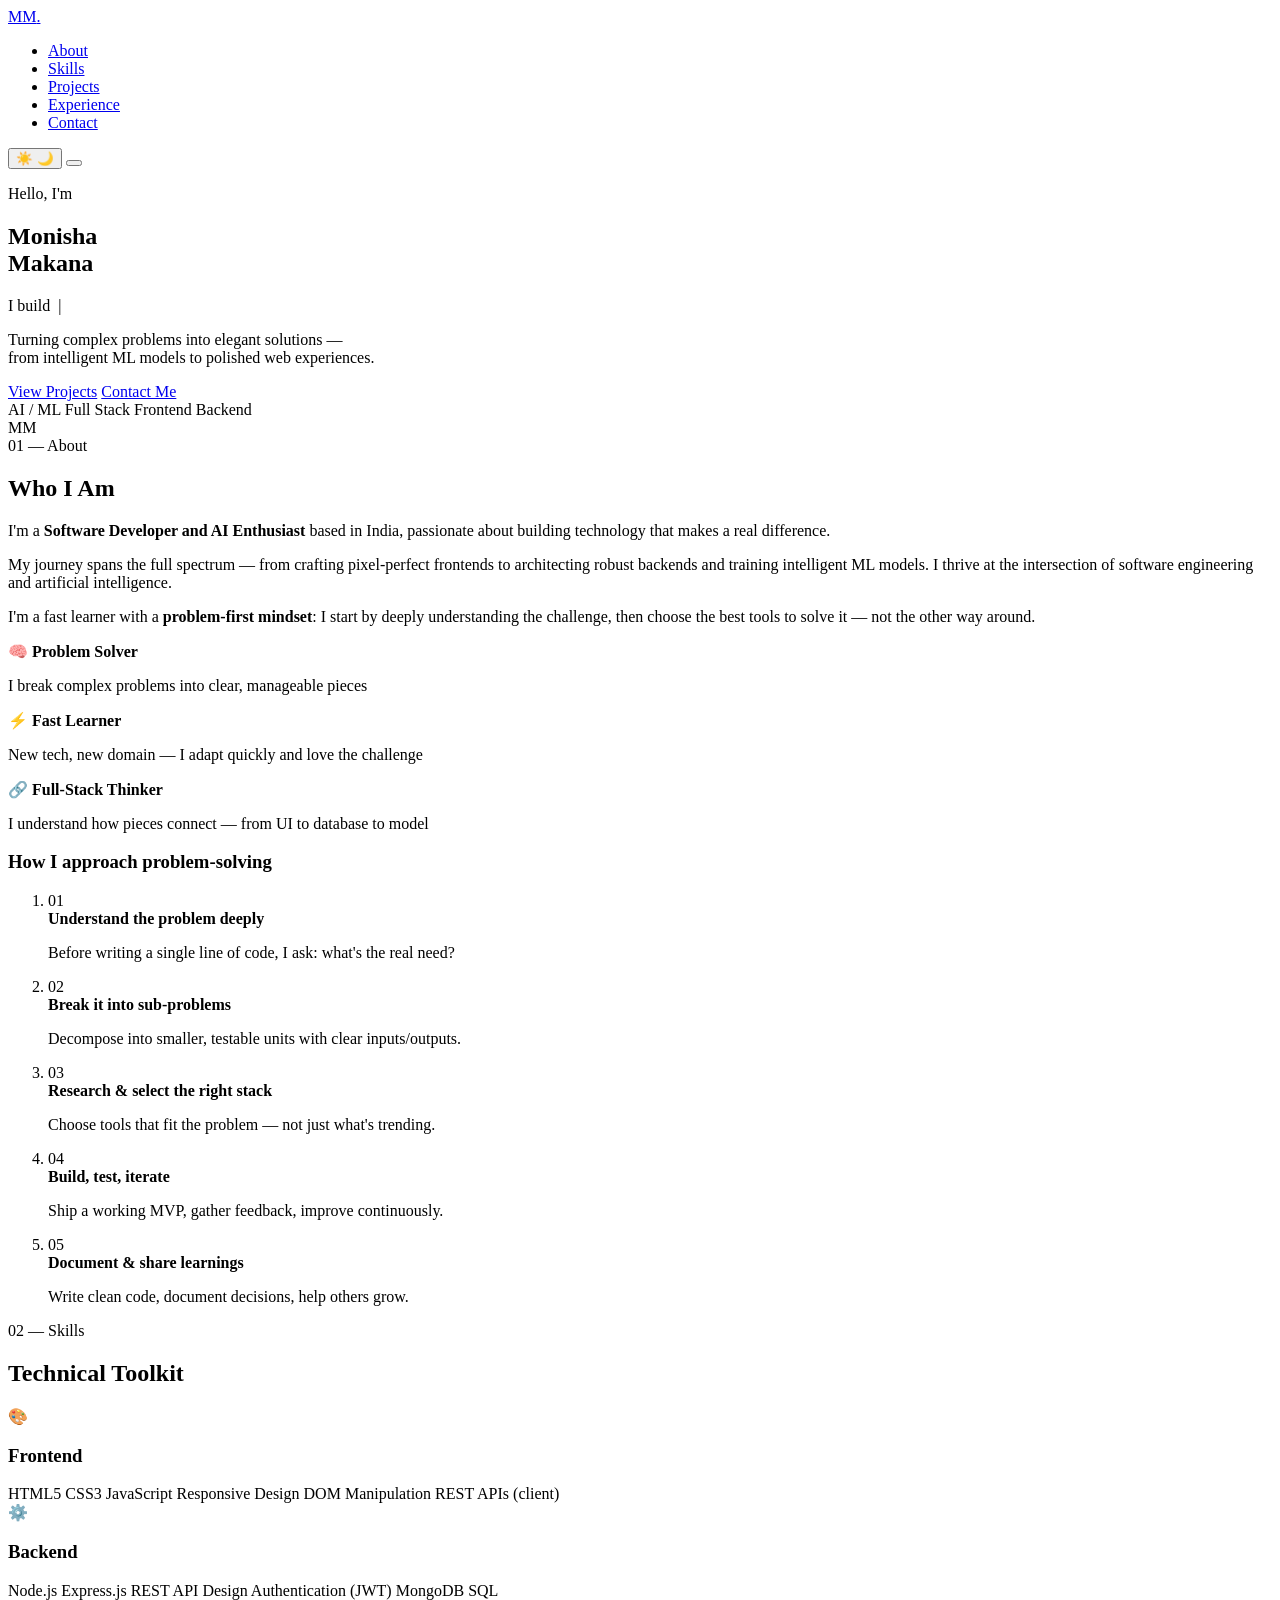
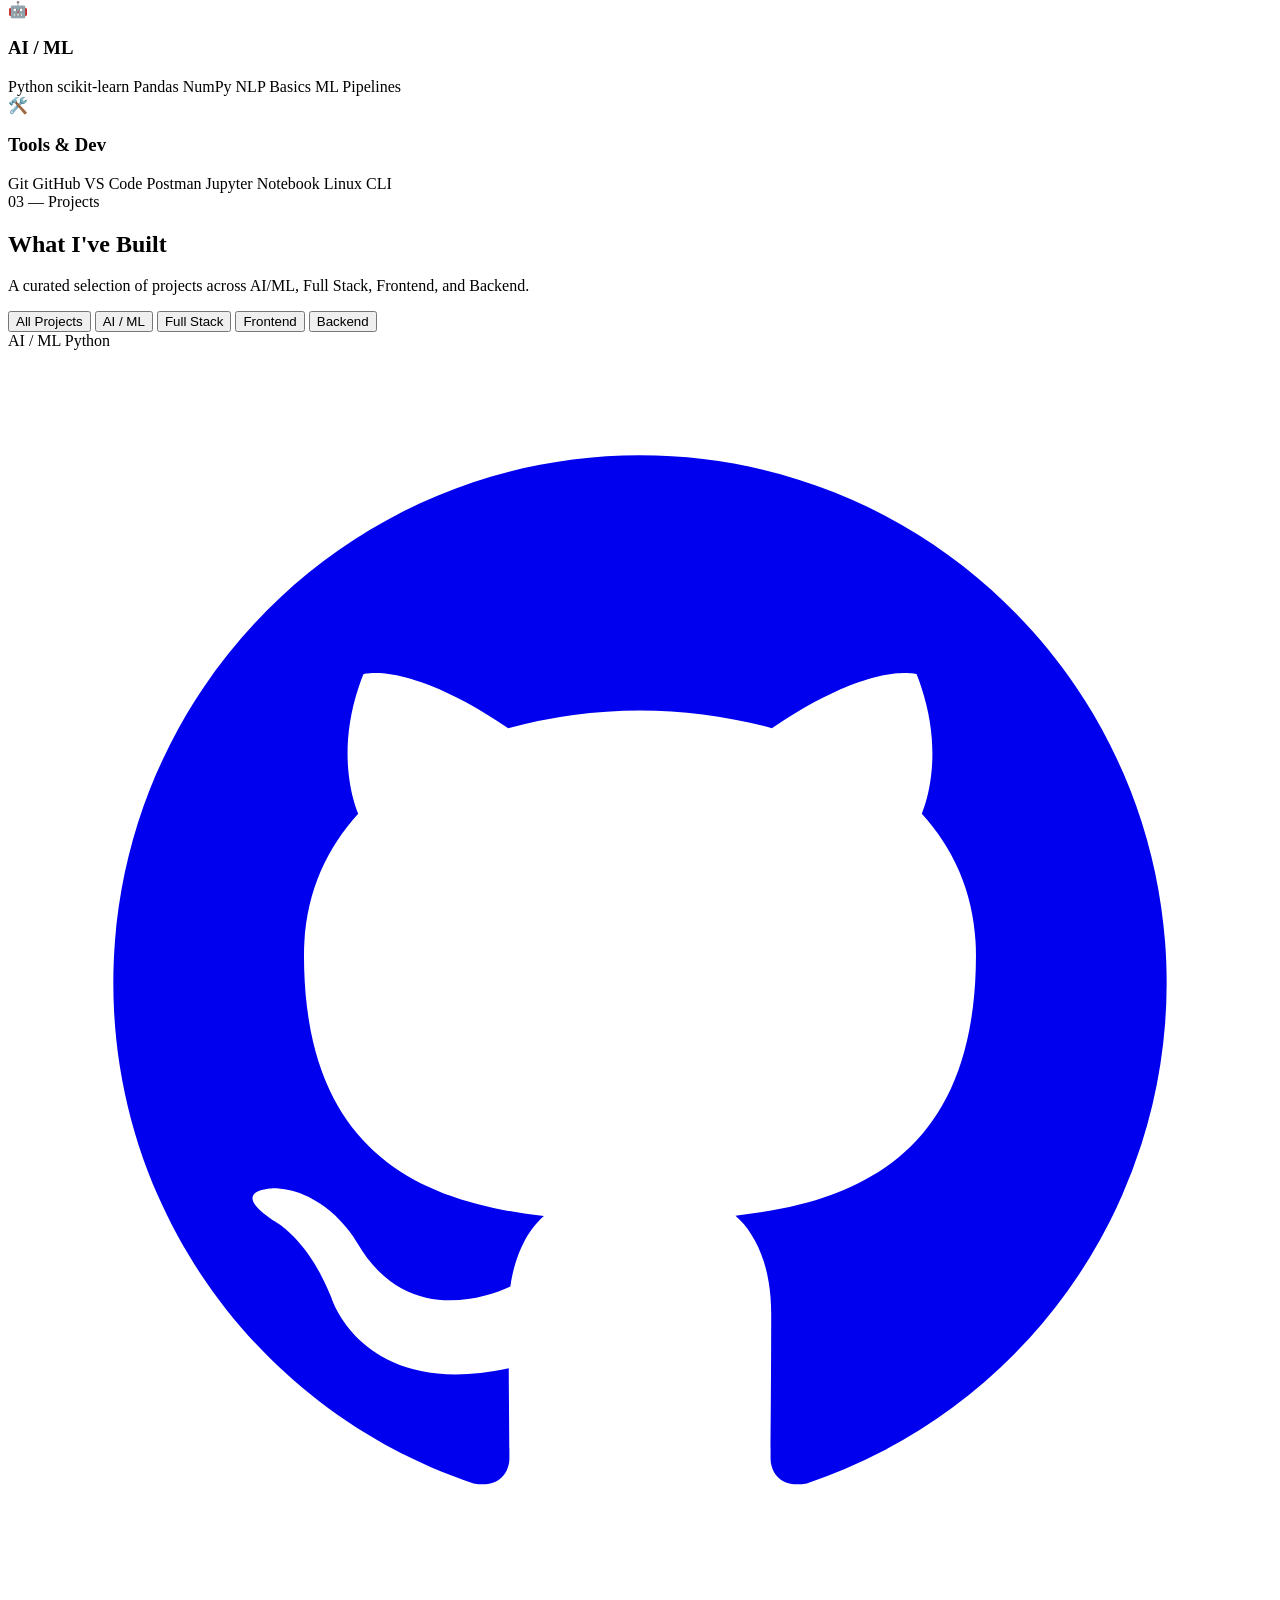
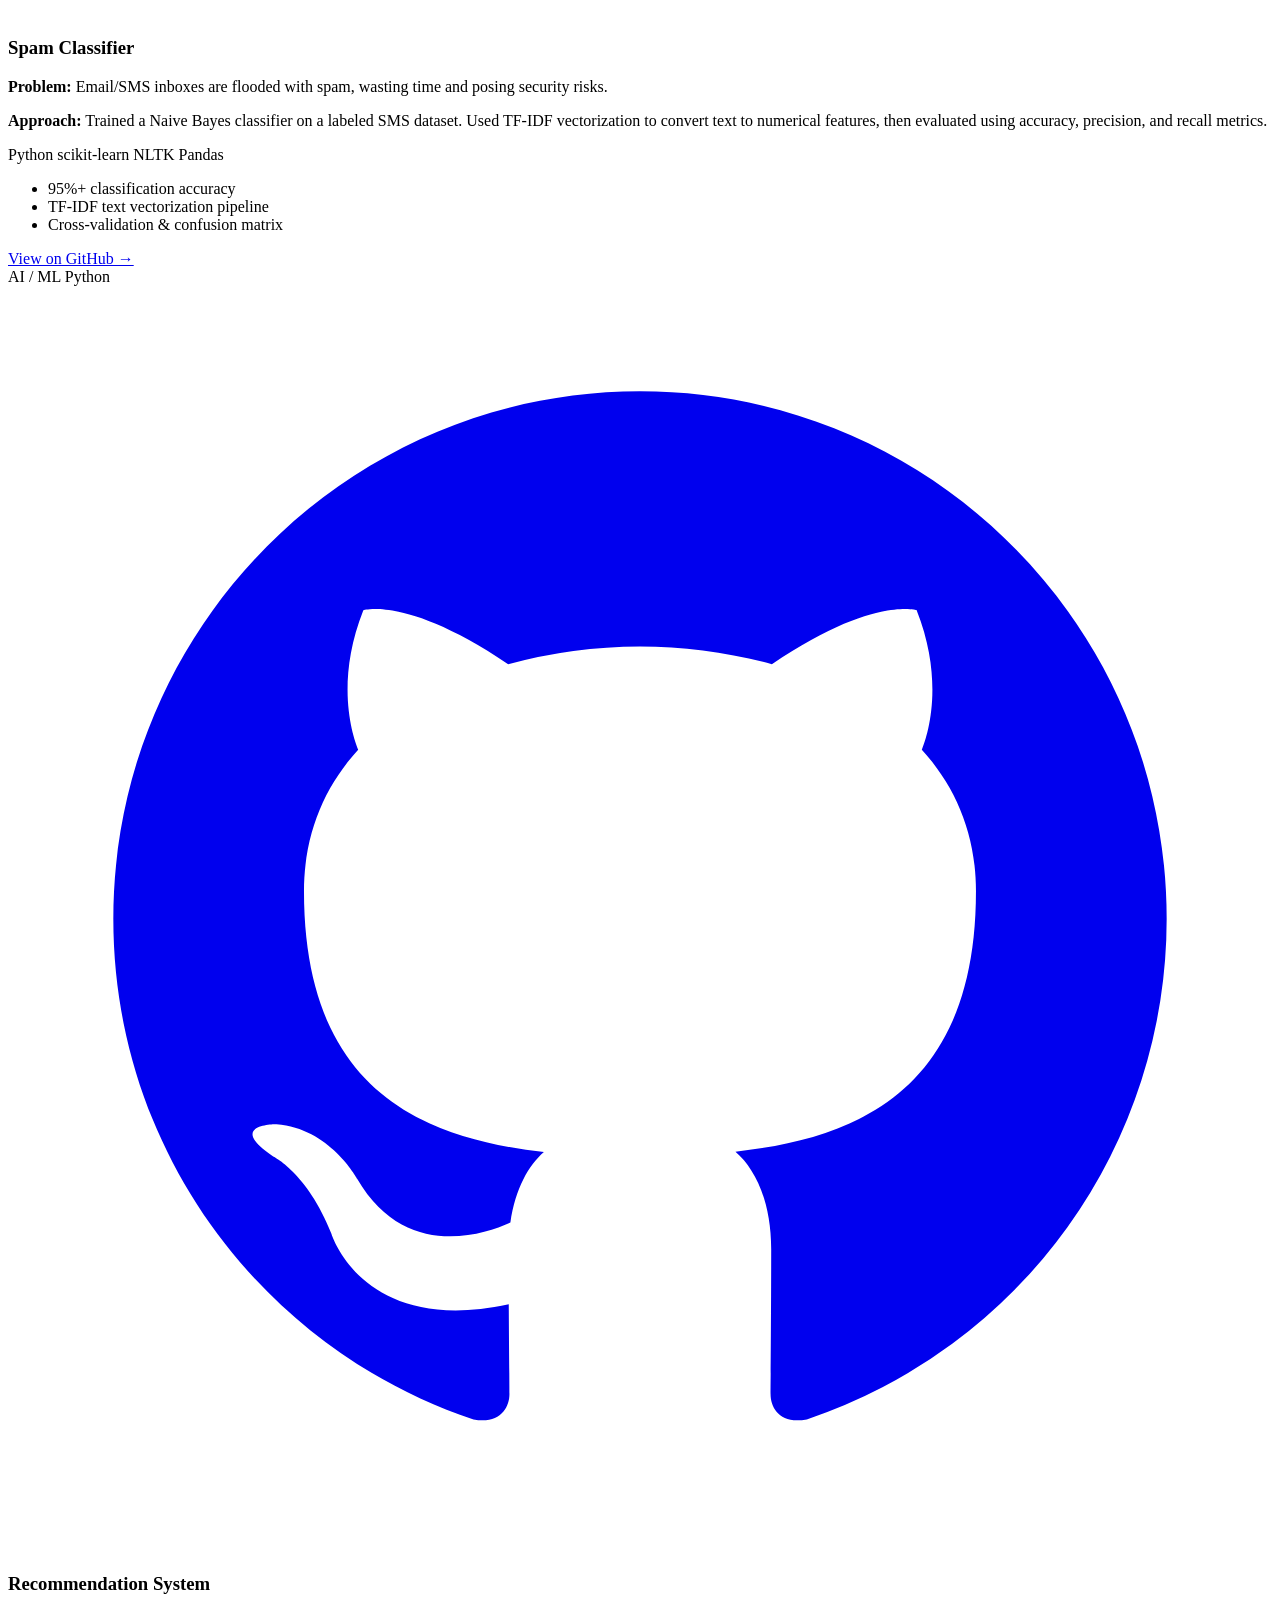
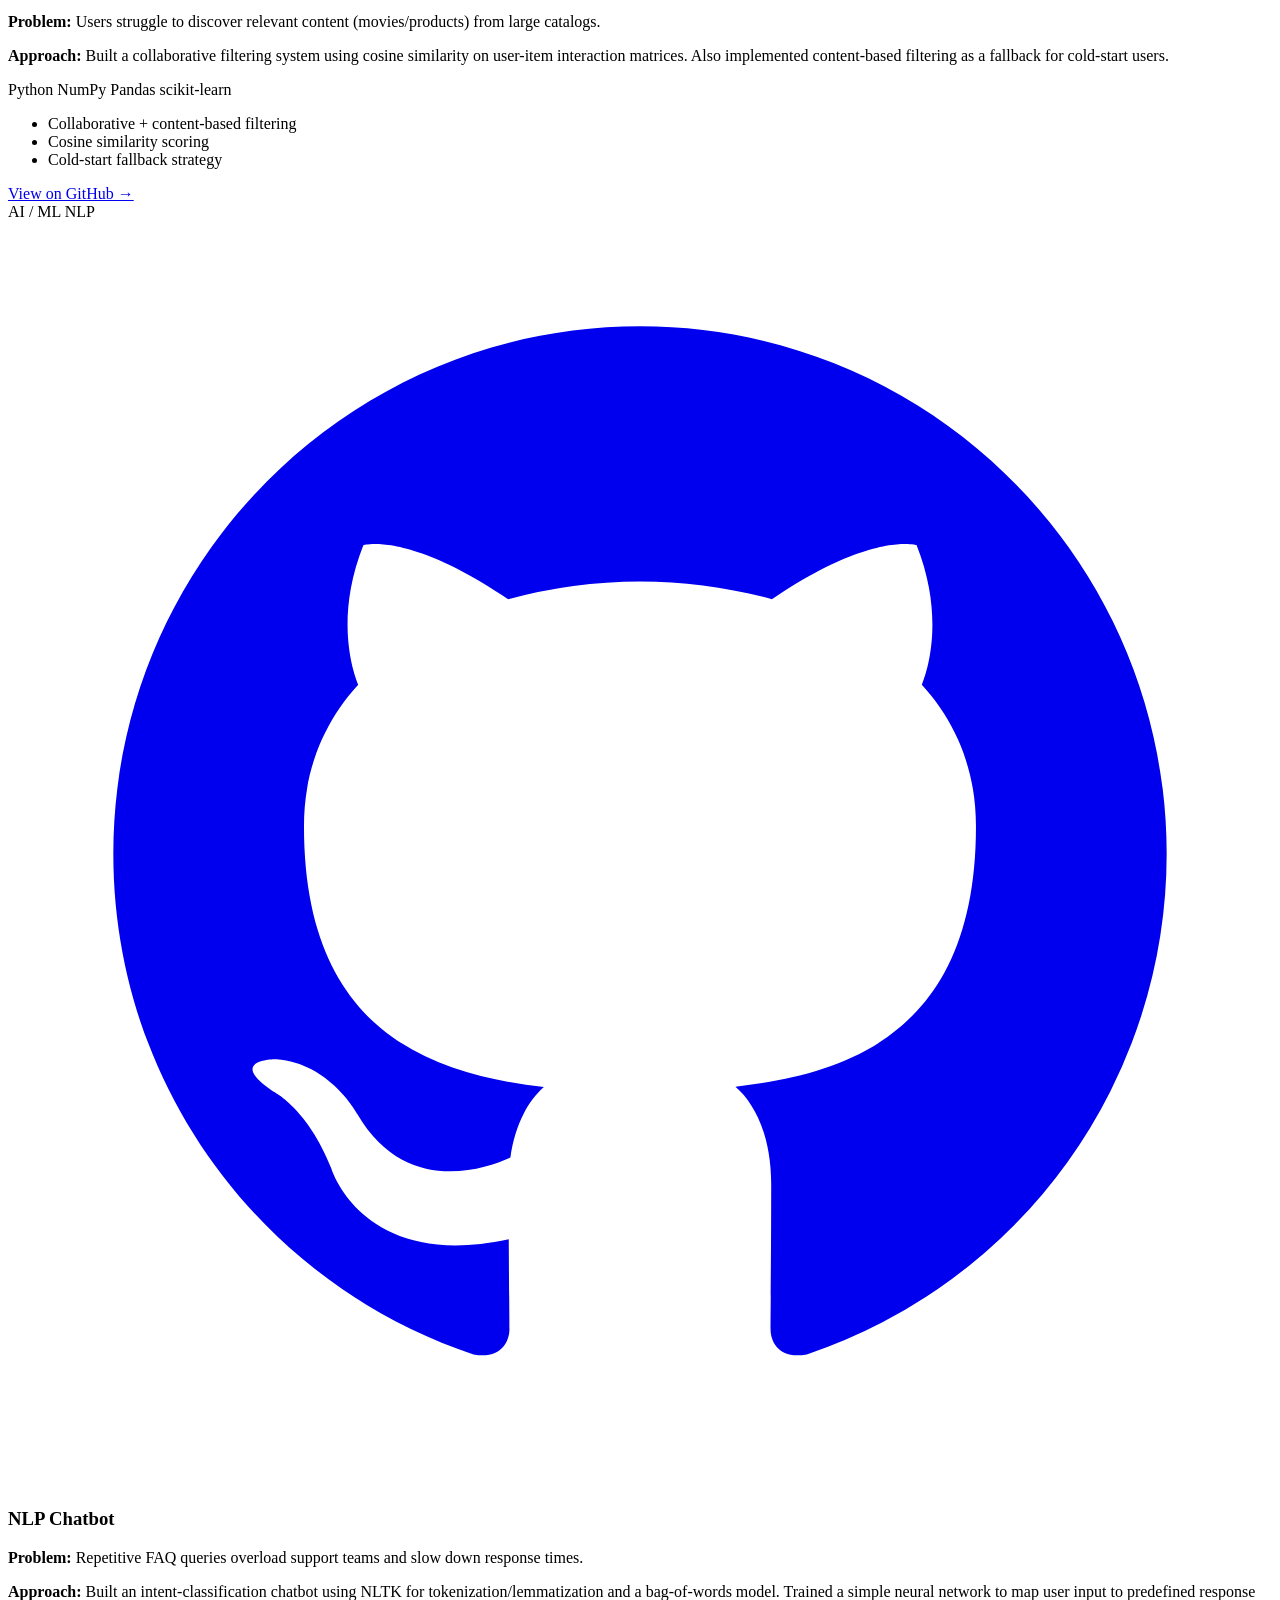
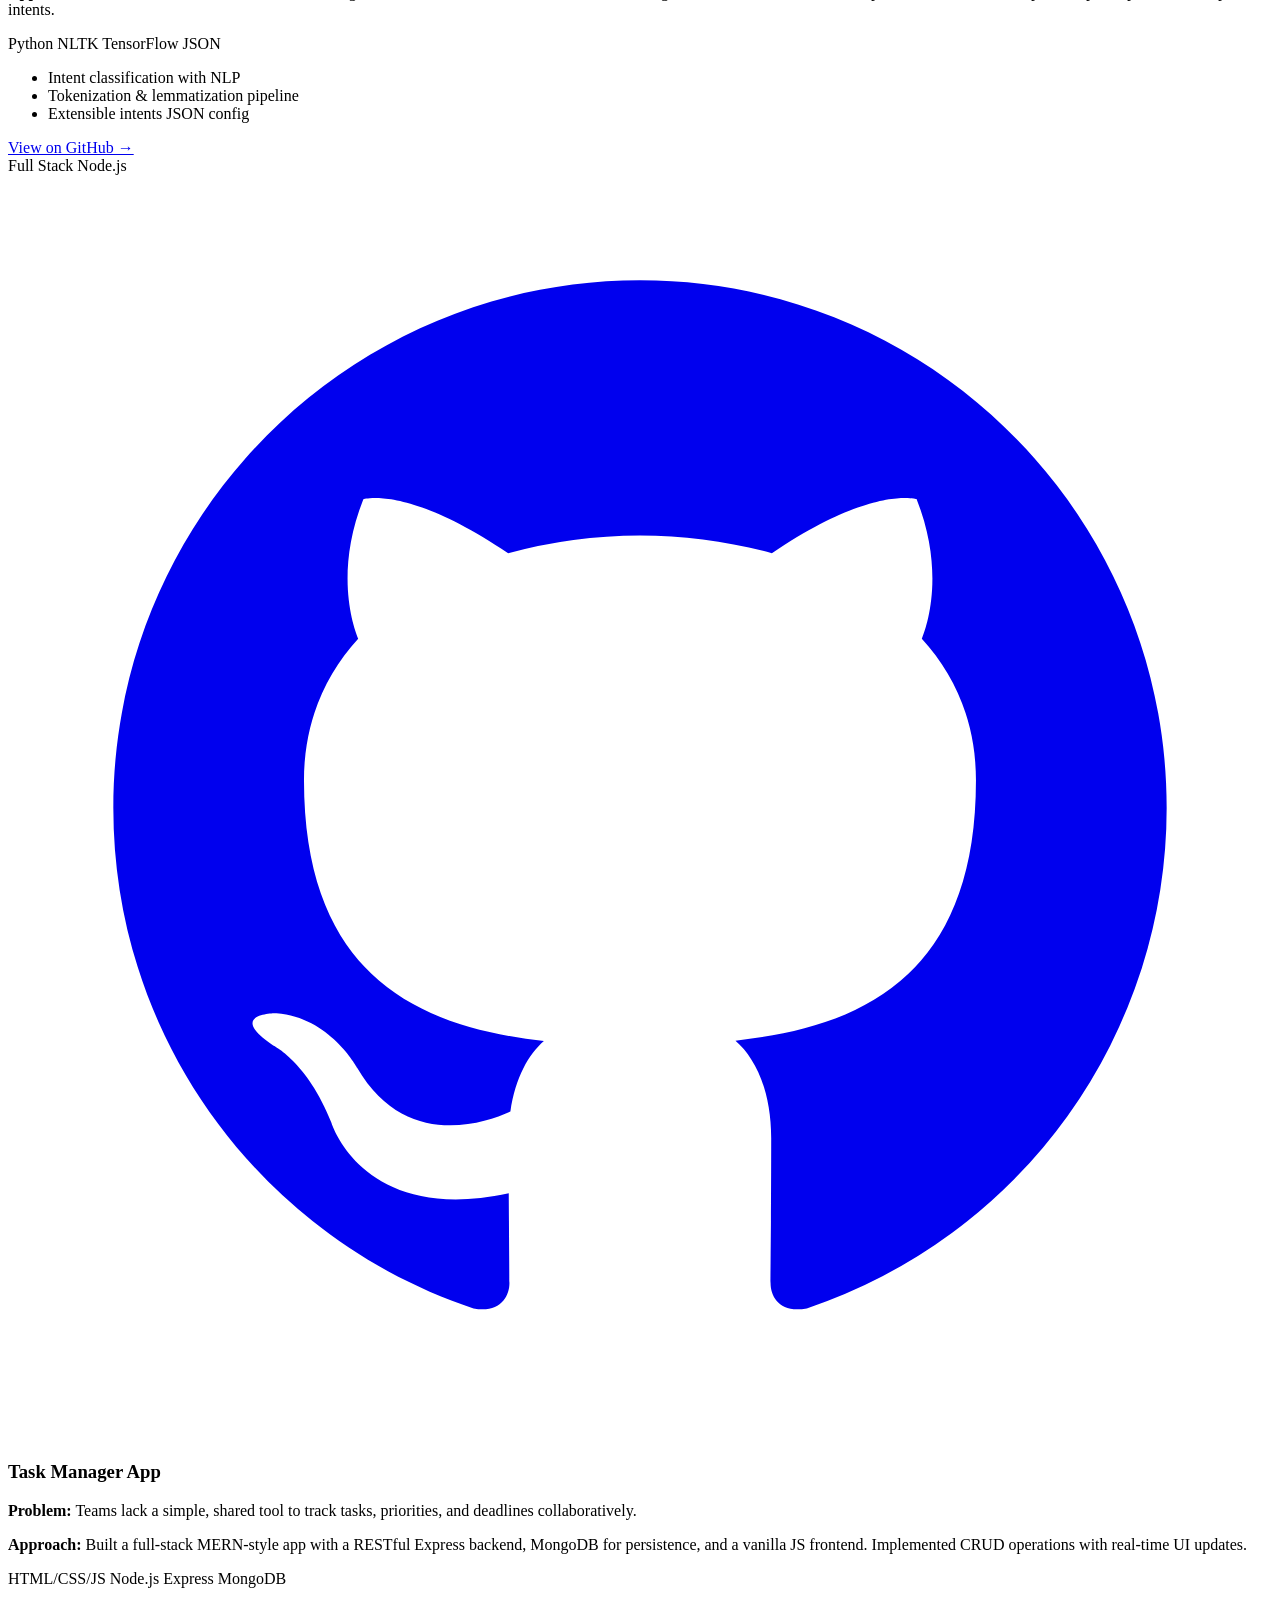
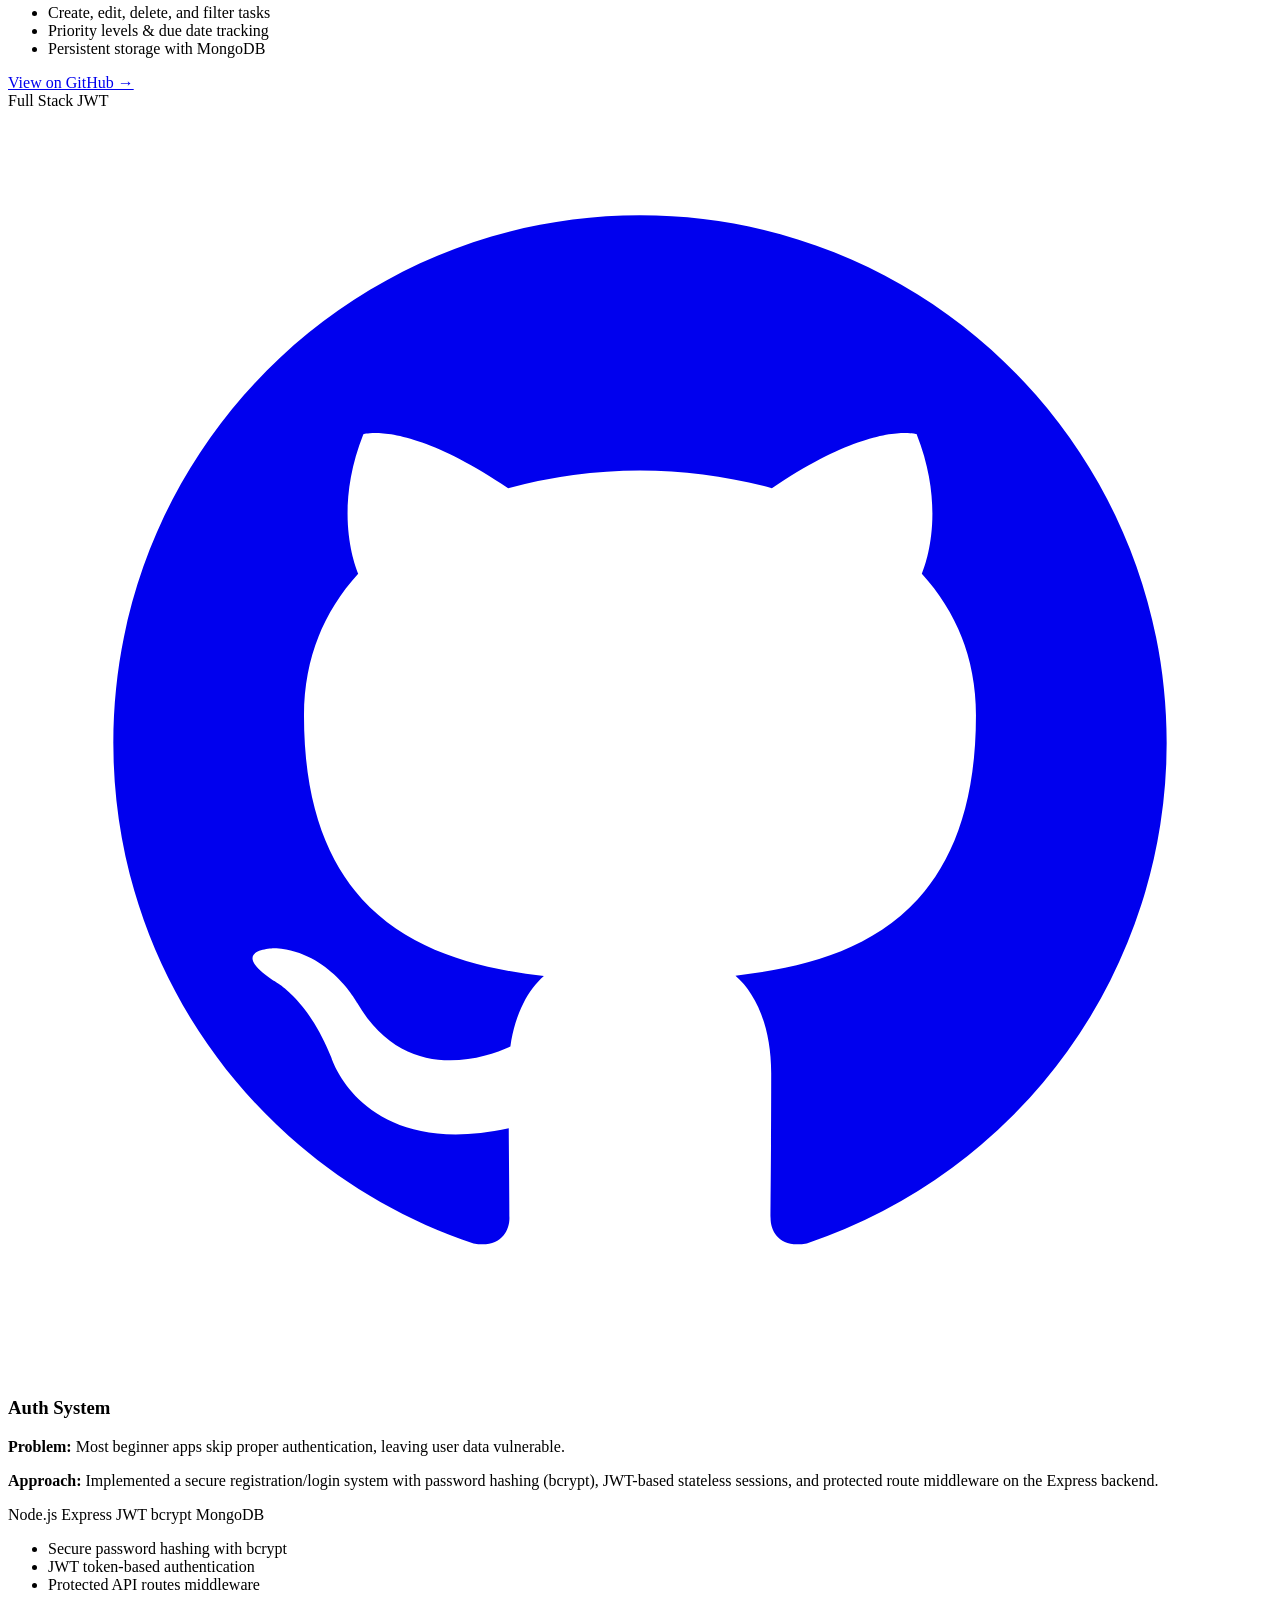
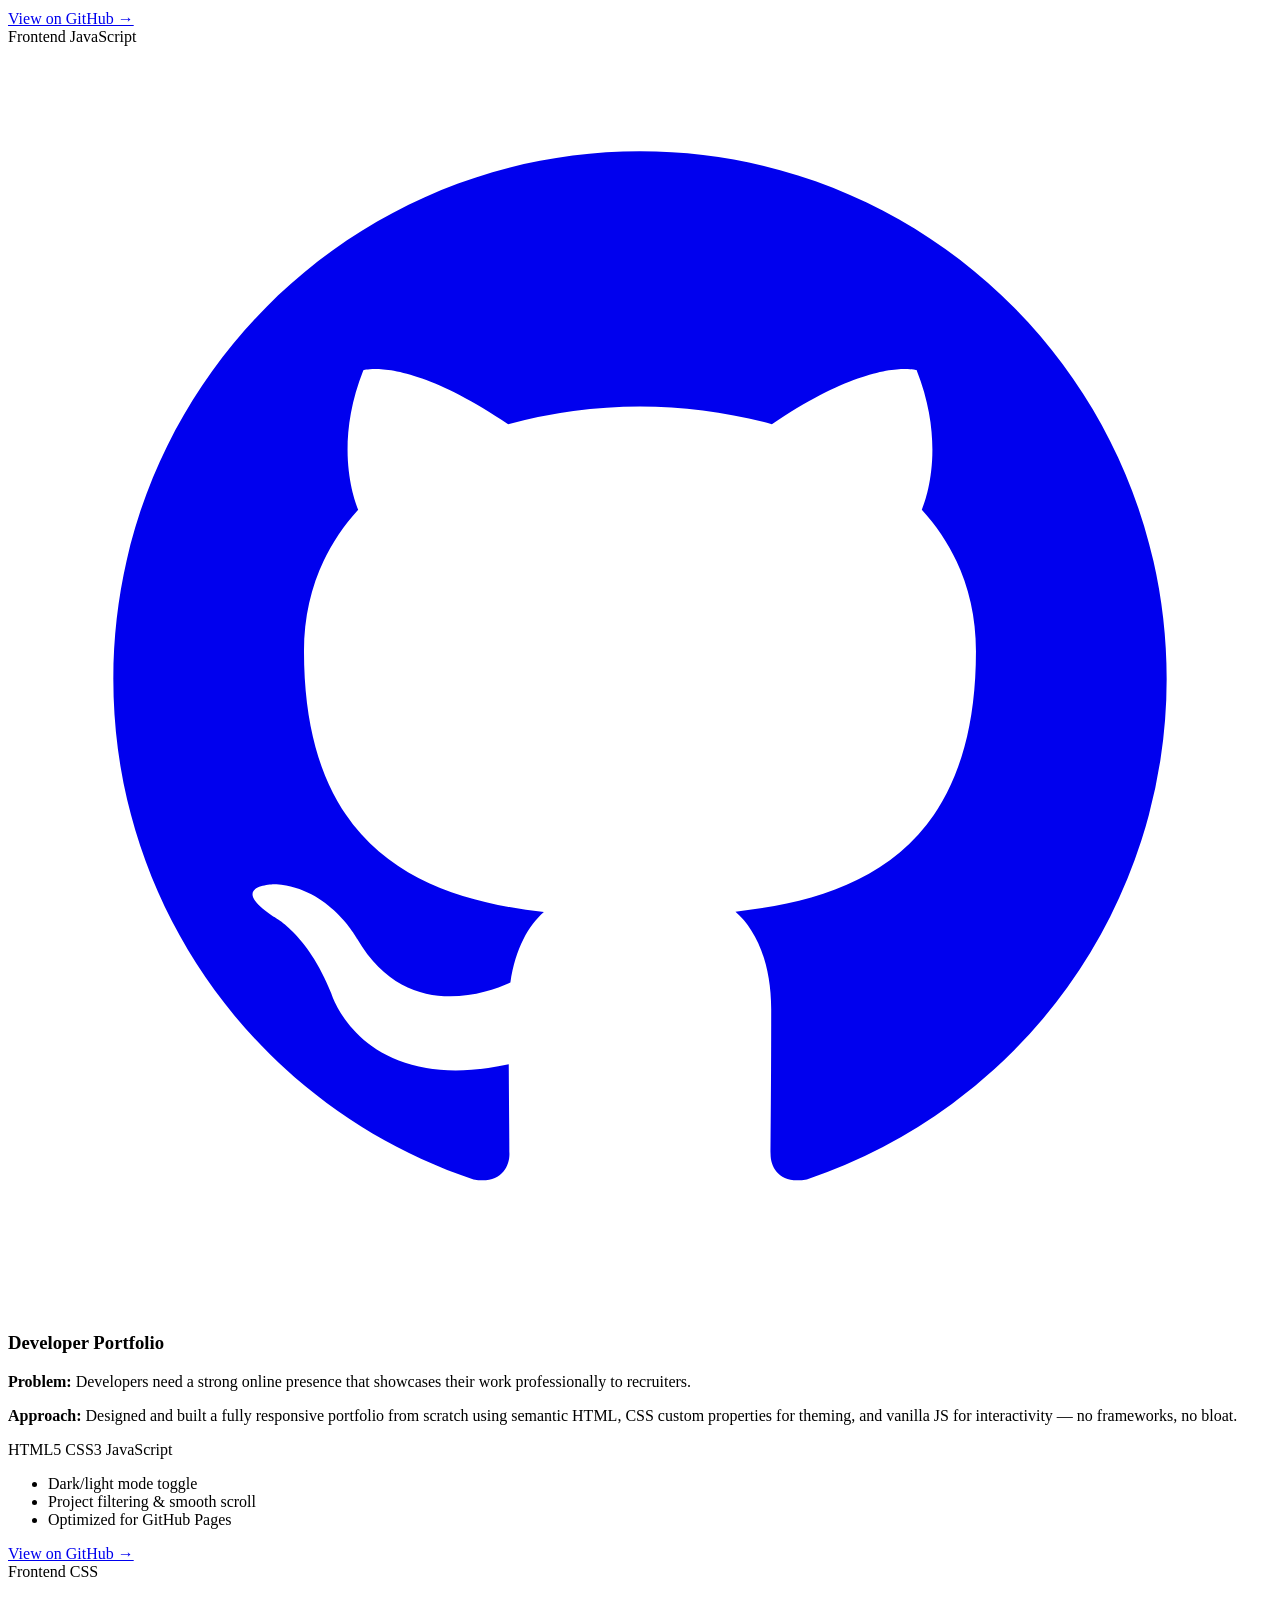
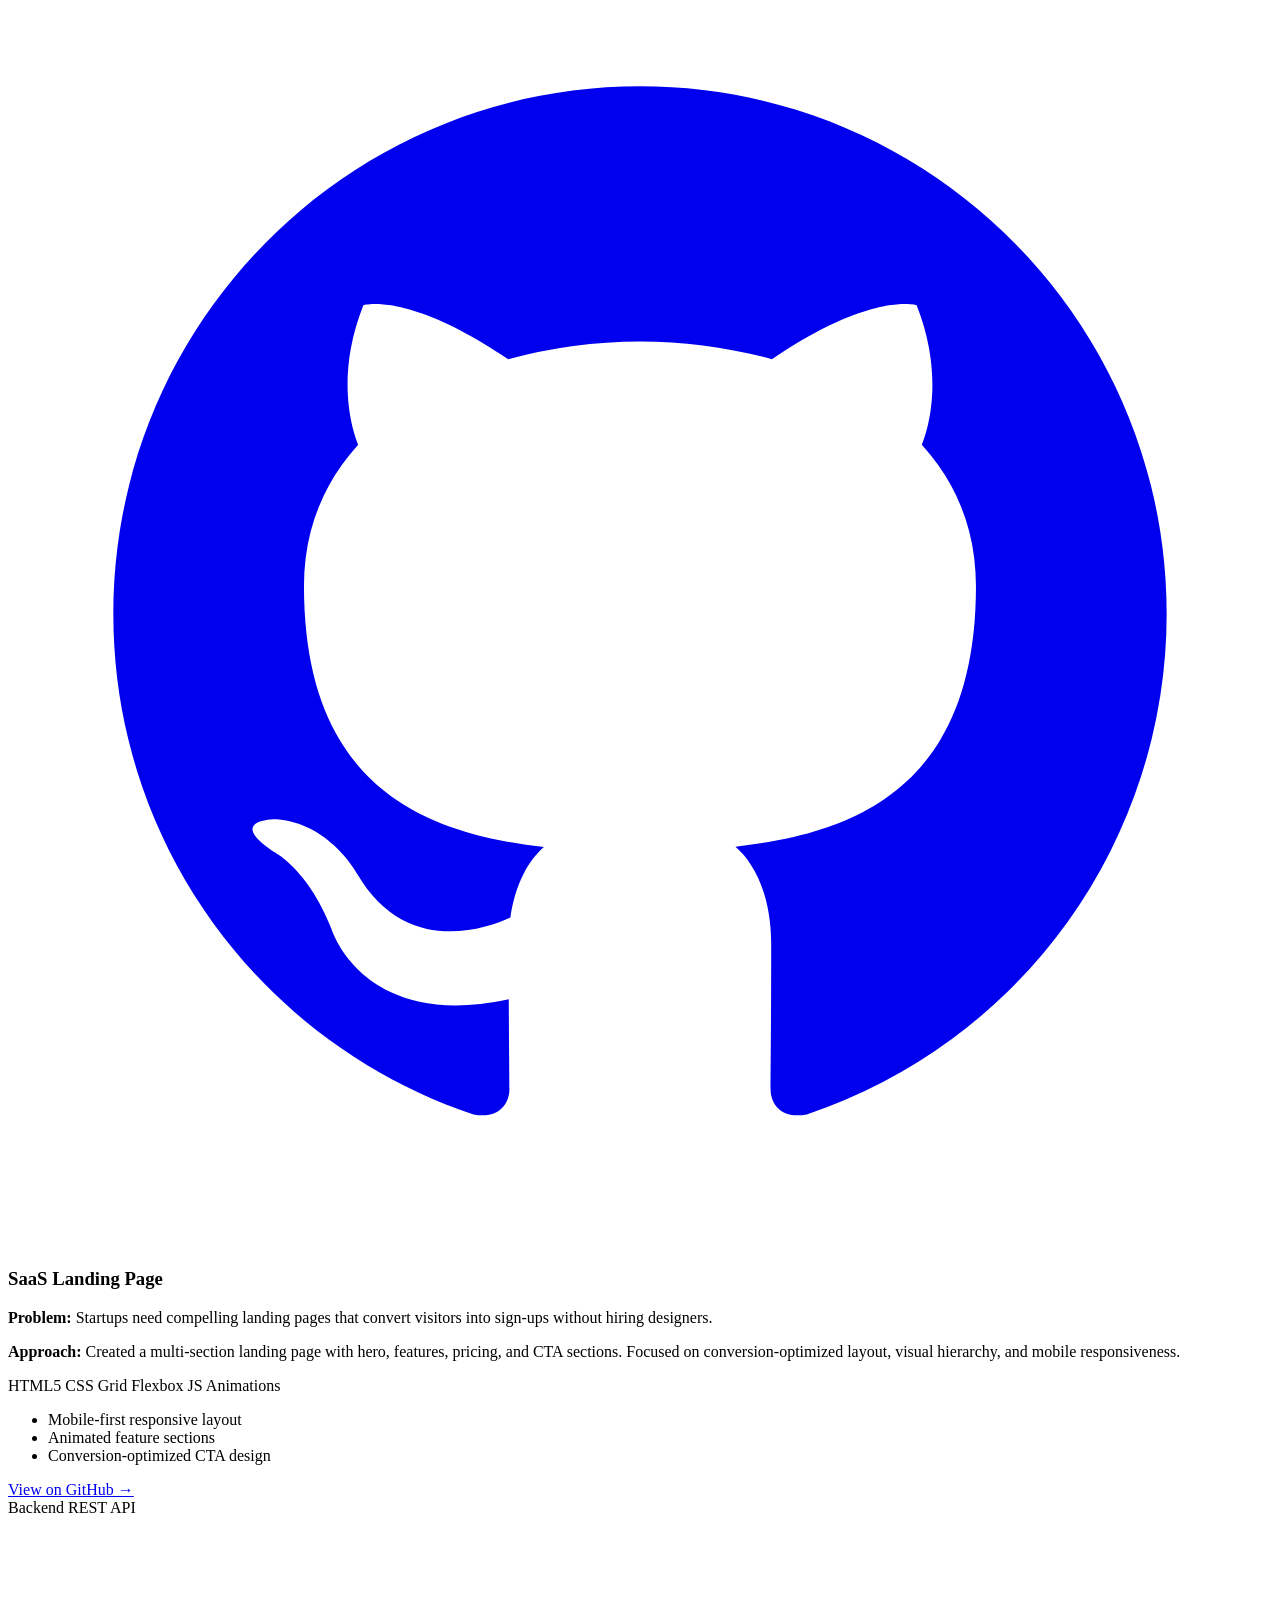
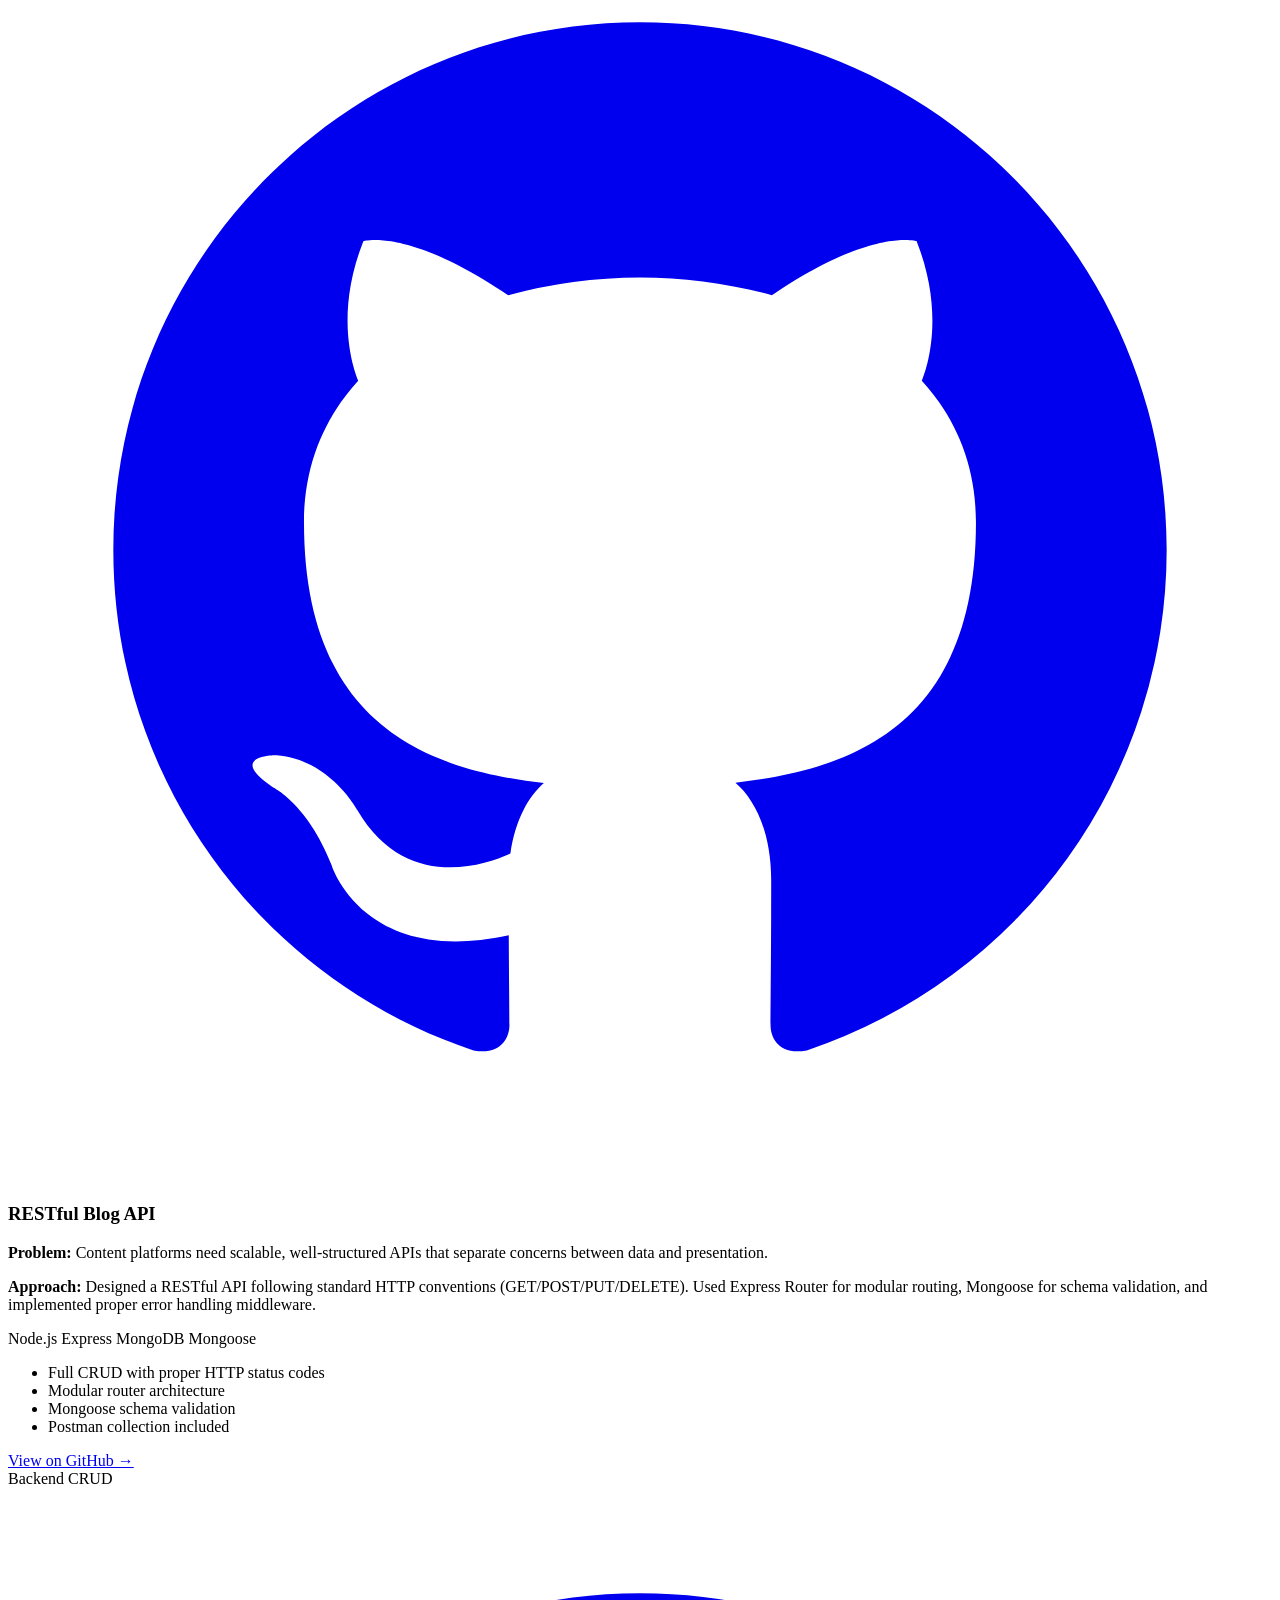
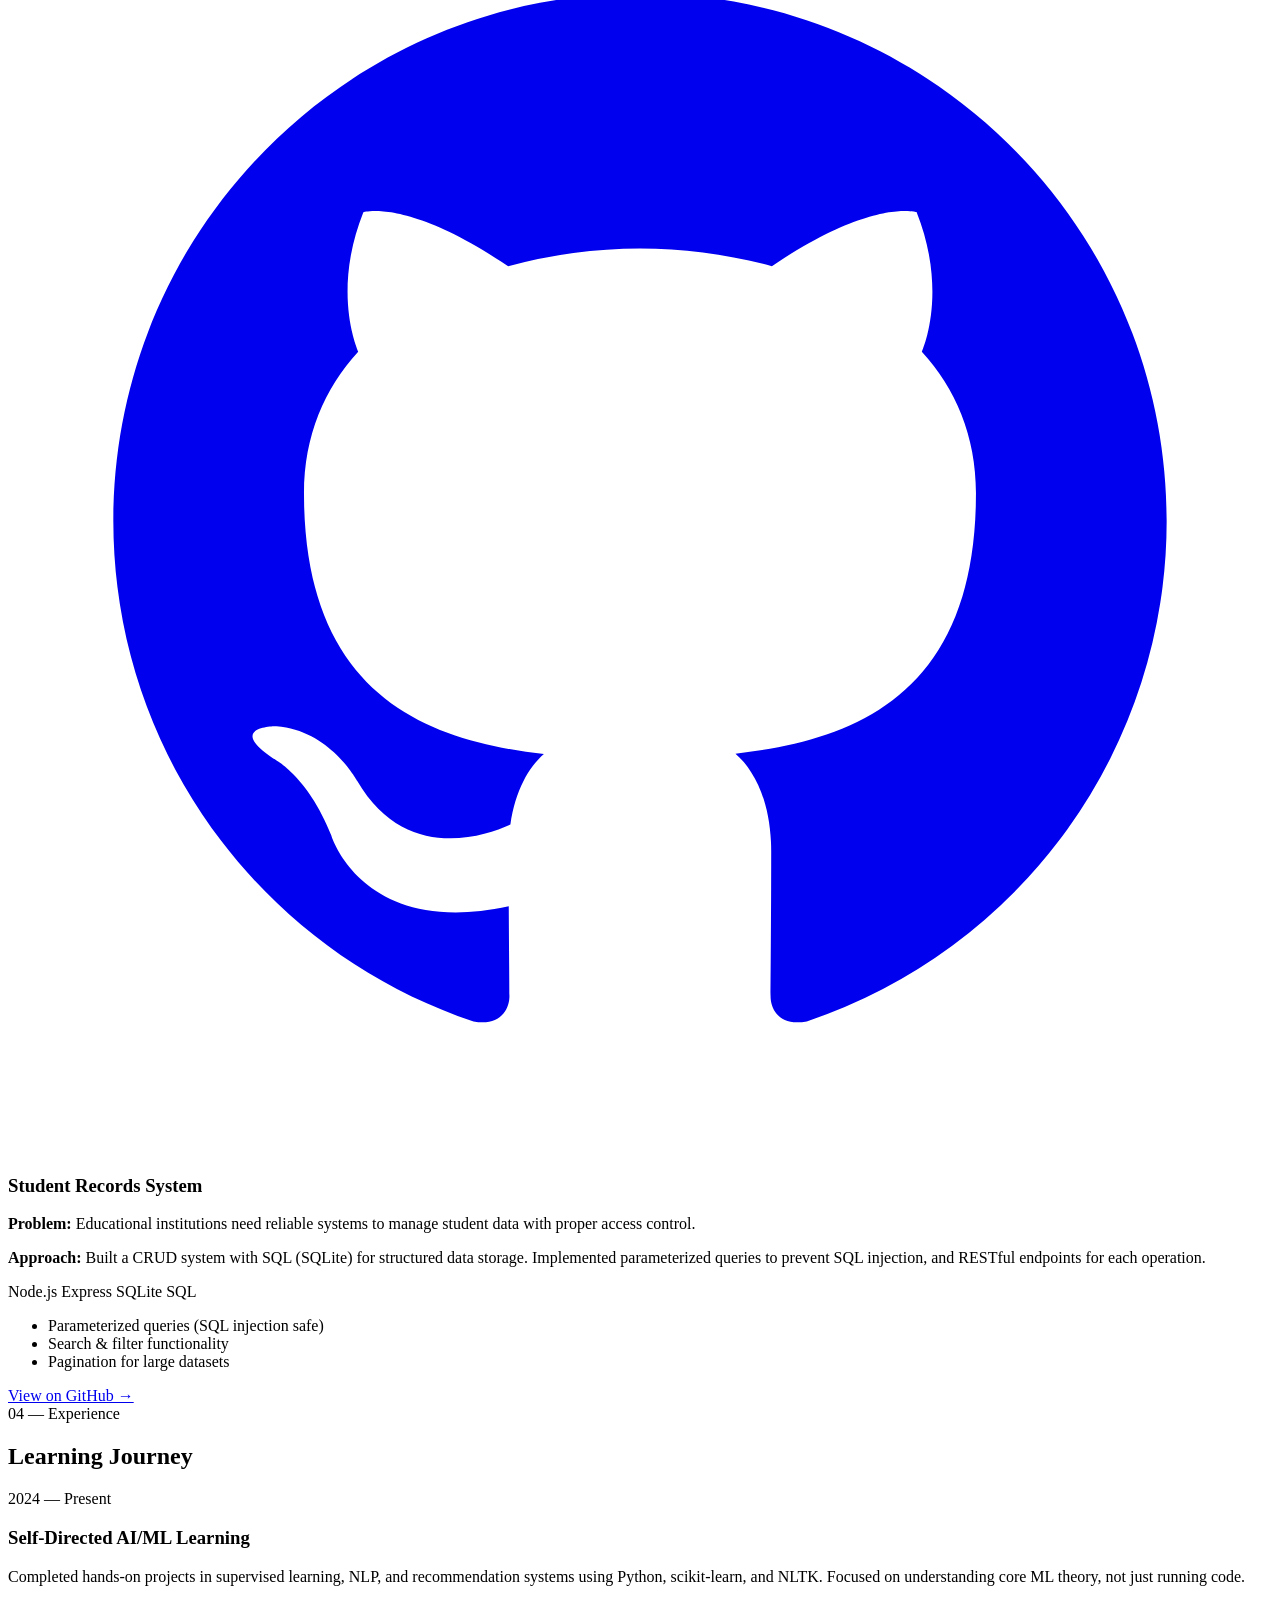
==== commit 21de9dbd: "Update index.html.html" ====
--- a/index.html.html
+++ b/index.html.html
@@ -1,61 +1,700 @@
 <!DOCTYPE html>
-<html lang="en">
+<html lang="en" data-theme="dark">
 <head>
-  <meta charset="UTF-8">
-  <title>Monisha Makana Portfolio</title>
-  <meta name="viewport" content="width=device-width, initial-scale=1.0">
-
-  <link rel="stylesheet" href="style.css">
+  <meta charset="UTF-8" />
+  <meta name="viewport" content="width=device-width, initial-scale=1.0" />
+  <title>Monisha Makana — Software Developer & AI Enthusiast</title>
+  <link rel="stylesheet" href="/monisha-makana.github.io/style.css" />
+  <!-- Google Fonts: Syne (display) + DM Sans (body) -->
+  <link rel="preconnect" href="https://fonts.googleapis.com" />
+  <link rel="preconnect" href="https://fonts.gstatic.com" crossorigin />
+  <link href="https://fonts.googleapis.com/css2?family=Syne:wght@400;600;700;800&family=DM+Sans:ital,wght@0,300;0,400;0,500;1,300&family=JetBrains+Mono:wght@400;500&display=swap" rel="stylesheet" />
 </head>
-
 <body>
 
-<header>
-  <h1>Hi, I'm Monisha 👋</h1>
-  <p>Aspiring Full Stack Developer</p>
-</header>
-
-<section id="about">
-  <h2>About Me</h2>
-  <p>I am passionate about building websites and learning new technologies.</p>
-</section>
-
-<section>
-  <h2>Skills</h2>
-  <p>HTML | CSS | JavaScript</p>
-</section>
-
-<section class="projects">
-  <h2>Projects</h2>
-
-  <div>
-    <h3>To-Do App</h3>
-    <p>A simple task manager</p>
-  </div>
-
-  <div>
-    <h3>Calculator</h3>
-    <p>Basic calculator using JavaScript</p>
-  </div>
-
-  <div>
-    <h3>Portfolio Website</h3>
-    <p>This website</p>
-  </div>
-
-</section>
-
-<section>
-  <h2>Contact</h2>
-  <p>Email: your-email@gmail.com</p>
-</section>
-
-<footer>
-  <p>© 2026 Monisha</p>
-</footer>
-
-<!-- ✅ IMPORTANT: JS LINK -->
-<script src="script.js"></script>
-
+  <!-- ========== NAVBAR ========== -->
+  <nav class="navbar" id="navbar">
+    <div class="nav-container">
+      <a href="#home" class="nav-logo">MM<span class="dot">.</span></a>
+
+      <ul class="nav-links" id="navLinks">
+        <li><a href="#about">About</a></li>
+        <li><a href="#skills">Skills</a></li>
+        <li><a href="#projects">Projects</a></li>
+        <li><a href="#experience">Experience</a></li>
+        <li><a href="#contact">Contact</a></li>
+      </ul>
+
+      <div class="nav-actions">
+        <!-- Dark/Light Toggle -->
+        <button class="theme-toggle" id="themeToggle" aria-label="Toggle theme">
+          <span class="icon-sun">☀️</span>
+          <span class="icon-moon">🌙</span>
+        </button>
+        <!-- Mobile hamburger -->
+        <button class="hamburger" id="hamburger" aria-label="Menu">
+          <span></span><span></span><span></span>
+        </button>
+      </div>
+    </div>
+  </nav>
+
+  <!-- ========== HERO ========== -->
+  <section class="hero" id="home">
+    <div class="hero-bg-grid"></div>
+    <div class="hero-content">
+      <p class="hero-greeting reveal">Hello, I'm</p>
+      <h1 class="hero-name reveal">Monisha<br /><span class="accent">Makana</span></h1>
+      <div class="hero-role reveal">
+        <span class="role-static">I build&nbsp;</span>
+        <span class="typed-text" id="typedText"></span>
+        <span class="cursor-blink">|</span>
+      </div>
+      <p class="hero-tagline reveal">
+        Turning complex problems into elegant solutions —<br />
+        from intelligent ML models to polished web experiences.
+      </p>
+      <div class="hero-cta reveal">
+        <a href="#projects" class="btn btn-primary">View Projects</a>
+        <a href="#contact" class="btn btn-outline">Contact Me</a>
+      </div>
+      <div class="hero-chips reveal">
+        <span class="chip">AI / ML</span>
+        <span class="chip">Full Stack</span>
+        <span class="chip">Frontend</span>
+        <span class="chip">Backend</span>
+      </div>
+    </div>
+    <div class="hero-visual reveal">
+      <div class="avatar-ring">
+        <div class="avatar-inner">
+          <span class="avatar-initials">MM</span>
+        </div>
+        <div class="orbit orbit-1"><div class="orb"></div></div>
+        <div class="orbit orbit-2"><div class="orb"></div></div>
+        <div class="orbit orbit-3"><div class="orb"></div></div>
+      </div>
+    </div>
+  </section>
+
+  <!-- ========== ABOUT ========== -->
+  <section class="section about" id="about">
+    <div class="container">
+      <div class="section-header reveal">
+        <span class="section-tag">01 — About</span>
+        <h2 class="section-title">Who I Am</h2>
+      </div>
+      <div class="about-grid">
+        <div class="about-text reveal">
+          <p>I'm a <strong>Software Developer and AI Enthusiast</strong> based in India, passionate about building technology that makes a real difference.</p>
+          <p>My journey spans the full spectrum — from crafting pixel-perfect frontends to architecting robust backends and training intelligent ML models. I thrive at the intersection of software engineering and artificial intelligence.</p>
+          <p>I'm a fast learner with a <strong>problem-first mindset</strong>: I start by deeply understanding the challenge, then choose the best tools to solve it — not the other way around.</p>
+          <div class="about-values">
+            <div class="value-card reveal">
+              <span class="value-icon">🧠</span>
+              <strong>Problem Solver</strong>
+              <p>I break complex problems into clear, manageable pieces</p>
+            </div>
+            <div class="value-card reveal">
+              <span class="value-icon">⚡</span>
+              <strong>Fast Learner</strong>
+              <p>New tech, new domain — I adapt quickly and love the challenge</p>
+            </div>
+            <div class="value-card reveal">
+              <span class="value-icon">🔗</span>
+              <strong>Full-Stack Thinker</strong>
+              <p>I understand how pieces connect — from UI to database to model</p>
+            </div>
+          </div>
+        </div>
+
+        <!-- Problem Solving Approach -->
+        <div class="approach-box reveal">
+          <h3 class="approach-title">How I approach <span class="accent">problem-solving</span></h3>
+          <ol class="approach-steps">
+            <li>
+              <span class="step-num">01</span>
+              <div>
+                <strong>Understand the problem deeply</strong>
+                <p>Before writing a single line of code, I ask: what's the real need?</p>
+              </div>
+            </li>
+            <li>
+              <span class="step-num">02</span>
+              <div>
+                <strong>Break it into sub-problems</strong>
+                <p>Decompose into smaller, testable units with clear inputs/outputs.</p>
+              </div>
+            </li>
+            <li>
+              <span class="step-num">03</span>
+              <div>
+                <strong>Research & select the right stack</strong>
+                <p>Choose tools that fit the problem — not just what's trending.</p>
+              </div>
+            </li>
+            <li>
+              <span class="step-num">04</span>
+              <div>
+                <strong>Build, test, iterate</strong>
+                <p>Ship a working MVP, gather feedback, improve continuously.</p>
+              </div>
+            </li>
+            <li>
+              <span class="step-num">05</span>
+              <div>
+                <strong>Document & share learnings</strong>
+                <p>Write clean code, document decisions, help others grow.</p>
+              </div>
+            </li>
+          </ol>
+        </div>
+      </div>
+    </div>
+  </section>
+
+  <!-- ========== SKILLS ========== -->
+  <section class="section skills" id="skills">
+    <div class="container">
+      <div class="section-header reveal">
+        <span class="section-tag">02 — Skills</span>
+        <h2 class="section-title">Technical Toolkit</h2>
+      </div>
+      <div class="skills-grid">
+
+        <div class="skill-category reveal">
+          <div class="skill-cat-header">
+            <span class="skill-cat-icon">🎨</span>
+            <h3>Frontend</h3>
+          </div>
+          <div class="skill-tags">
+            <span class="skill-tag">HTML5</span>
+            <span class="skill-tag">CSS3</span>
+            <span class="skill-tag">JavaScript</span>
+            <span class="skill-tag">Responsive Design</span>
+            <span class="skill-tag">DOM Manipulation</span>
+            <span class="skill-tag">REST APIs (client)</span>
+          </div>
+        </div>
+
+        <div class="skill-category reveal">
+          <div class="skill-cat-header">
+            <span class="skill-cat-icon">⚙️</span>
+            <h3>Backend</h3>
+          </div>
+          <div class="skill-tags">
+            <span class="skill-tag">Node.js</span>
+            <span class="skill-tag">Express.js</span>
+            <span class="skill-tag">REST API Design</span>
+            <span class="skill-tag">Authentication (JWT)</span>
+            <span class="skill-tag">MongoDB</span>
+            <span class="skill-tag">SQL</span>
+          </div>
+        </div>
+
+        <div class="skill-category reveal">
+          <div class="skill-cat-header">
+            <span class="skill-cat-icon">🤖</span>
+            <h3>AI / ML</h3>
+          </div>
+          <div class="skill-tags">
+            <span class="skill-tag">Python</span>
+            <span class="skill-tag">scikit-learn</span>
+            <span class="skill-tag">Pandas</span>
+            <span class="skill-tag">NumPy</span>
+            <span class="skill-tag">NLP Basics</span>
+            <span class="skill-tag">ML Pipelines</span>
+          </div>
+        </div>
+
+        <div class="skill-category reveal">
+          <div class="skill-cat-header">
+            <span class="skill-cat-icon">🛠️</span>
+            <h3>Tools & Dev</h3>
+          </div>
+          <div class="skill-tags">
+            <span class="skill-tag">Git</span>
+            <span class="skill-tag">GitHub</span>
+            <span class="skill-tag">VS Code</span>
+            <span class="skill-tag">Postman</span>
+            <span class="skill-tag">Jupyter Notebook</span>
+            <span class="skill-tag">Linux CLI</span>
+          </div>
+        </div>
+
+      </div>
+    </div>
+  </section>
+
+  <!-- ========== PROJECTS ========== -->
+  <section class="section projects" id="projects">
+    <div class="container">
+      <div class="section-header reveal">
+        <span class="section-tag">03 — Projects</span>
+        <h2 class="section-title">What I've Built</h2>
+        <p class="section-subtitle">A curated selection of projects across AI/ML, Full Stack, Frontend, and Backend.</p>
+      </div>
+
+      <!-- Filter Tabs -->
+      <div class="filter-bar reveal">
+        <button class="filter-btn active" data-filter="all">All Projects</button>
+        <button class="filter-btn" data-filter="ai">AI / ML</button>
+        <button class="filter-btn" data-filter="fullstack">Full Stack</button>
+        <button class="filter-btn" data-filter="frontend">Frontend</button>
+        <button class="filter-btn" data-filter="backend">Backend</button>
+      </div>
+
+      <!-- Project Cards Grid -->
+      <div class="projects-grid" id="projectsGrid">
+
+        <!-- ===== AI / ML PROJECTS ===== -->
+        <article class="project-card reveal" data-category="ai">
+          <div class="card-header">
+            <div class="card-badges">
+              <span class="badge badge-ai">AI / ML</span>
+              <span class="badge badge-python">Python</span>
+            </div>
+            <div class="card-links">
+              <a href="#" class="icon-link" title="GitHub">
+                <svg viewBox="0 0 24 24" fill="currentColor"><path d="M12 2C6.477 2 2 6.484 2 12.017c0 4.425 2.865 8.18 6.839 9.504.5.092.682-.217.682-.483 0-.237-.008-.868-.013-1.703-2.782.605-3.369-1.343-3.369-1.343-.454-1.158-1.11-1.466-1.11-1.466-.908-.62.069-.608.069-.608 1.003.07 1.531 1.032 1.531 1.032.892 1.53 2.341 1.088 2.91.832.092-.647.35-1.088.636-1.338-2.22-.253-4.555-1.113-4.555-4.951 0-1.093.39-1.988 1.029-2.688-.103-.253-.446-1.272.098-2.65 0 0 .84-.27 2.75 1.026A9.564 9.564 0 0112 6.844c.85.004 1.705.115 2.504.337 1.909-1.296 2.747-1.027 2.747-1.027.546 1.379.202 2.398.1 2.651.64.7 1.028 1.595 1.028 2.688 0 3.848-2.339 4.695-4.566 4.943.359.309.678.92.678 1.855 0 1.338-.012 2.419-.012 2.747 0 .268.18.58.688.482A10.019 10.019 0 0022 12.017C22 6.484 17.522 2 12 2z"/></svg>
+              </a>
+            </div>
+          </div>
+          <h3 class="card-title">Spam Classifier</h3>
+          <p class="card-problem"><strong>Problem:</strong> Email/SMS inboxes are flooded with spam, wasting time and posing security risks.</p>
+          <p class="card-approach"><strong>Approach:</strong> Trained a Naive Bayes classifier on a labeled SMS dataset. Used TF-IDF vectorization to convert text to numerical features, then evaluated using accuracy, precision, and recall metrics.</p>
+          <div class="card-stack">
+            <span class="stack-item">Python</span>
+            <span class="stack-item">scikit-learn</span>
+            <span class="stack-item">NLTK</span>
+            <span class="stack-item">Pandas</span>
+          </div>
+          <ul class="card-features">
+            <li>95%+ classification accuracy</li>
+            <li>TF-IDF text vectorization pipeline</li>
+            <li>Cross-validation & confusion matrix</li>
+          </ul>
+          <a href="#" class="btn btn-card">View on GitHub →</a>
+        </article>
+
+        <article class="project-card reveal" data-category="ai">
+          <div class="card-header">
+            <div class="card-badges">
+              <span class="badge badge-ai">AI / ML</span>
+              <span class="badge badge-python">Python</span>
+            </div>
+            <div class="card-links">
+              <a href="#" class="icon-link" title="GitHub">
+                <svg viewBox="0 0 24 24" fill="currentColor"><path d="M12 2C6.477 2 2 6.484 2 12.017c0 4.425 2.865 8.18 6.839 9.504.5.092.682-.217.682-.483 0-.237-.008-.868-.013-1.703-2.782.605-3.369-1.343-3.369-1.343-.454-1.158-1.11-1.466-1.11-1.466-.908-.62.069-.608.069-.608 1.003.07 1.531 1.032 1.531 1.032.892 1.53 2.341 1.088 2.91.832.092-.647.35-1.088.636-1.338-2.22-.253-4.555-1.113-4.555-4.951 0-1.093.39-1.988 1.029-2.688-.103-.253-.446-1.272.098-2.65 0 0 .84-.27 2.75 1.026A9.564 9.564 0 0112 6.844c.85.004 1.705.115 2.504.337 1.909-1.296 2.747-1.027 2.747-1.027.546 1.379.202 2.398.1 2.651.64.7 1.028 1.595 1.028 2.688 0 3.848-2.339 4.695-4.566 4.943.359.309.678.92.678 1.855 0 1.338-.012 2.419-.012 2.747 0 .268.18.58.688.482A10.019 10.019 0 0022 12.017C22 6.484 17.522 2 12 2z"/></svg>
+              </a>
+            </div>
+          </div>
+          <h3 class="card-title">Recommendation System</h3>
+          <p class="card-problem"><strong>Problem:</strong> Users struggle to discover relevant content (movies/products) from large catalogs.</p>
+          <p class="card-approach"><strong>Approach:</strong> Built a collaborative filtering system using cosine similarity on user-item interaction matrices. Also implemented content-based filtering as a fallback for cold-start users.</p>
+          <div class="card-stack">
+            <span class="stack-item">Python</span>
+            <span class="stack-item">NumPy</span>
+            <span class="stack-item">Pandas</span>
+            <span class="stack-item">scikit-learn</span>
+          </div>
+          <ul class="card-features">
+            <li>Collaborative + content-based filtering</li>
+            <li>Cosine similarity scoring</li>
+            <li>Cold-start fallback strategy</li>
+          </ul>
+          <a href="#" class="btn btn-card">View on GitHub →</a>
+        </article>
+
+        <article class="project-card reveal" data-category="ai">
+          <div class="card-header">
+            <div class="card-badges">
+              <span class="badge badge-ai">AI / ML</span>
+              <span class="badge badge-python">NLP</span>
+            </div>
+            <div class="card-links">
+              <a href="#" class="icon-link" title="GitHub">
+                <svg viewBox="0 0 24 24" fill="currentColor"><path d="M12 2C6.477 2 2 6.484 2 12.017c0 4.425 2.865 8.18 6.839 9.504.5.092.682-.217.682-.483 0-.237-.008-.868-.013-1.703-2.782.605-3.369-1.343-3.369-1.343-.454-1.158-1.11-1.466-1.11-1.466-.908-.62.069-.608.069-.608 1.003.07 1.531 1.032 1.531 1.032.892 1.53 2.341 1.088 2.91.832.092-.647.35-1.088.636-1.338-2.22-.253-4.555-1.113-4.555-4.951 0-1.093.39-1.988 1.029-2.688-.103-.253-.446-1.272.098-2.65 0 0 .84-.27 2.75 1.026A9.564 9.564 0 0112 6.844c.85.004 1.705.115 2.504.337 1.909-1.296 2.747-1.027 2.747-1.027.546 1.379.202 2.398.1 2.651.64.7 1.028 1.595 1.028 2.688 0 3.848-2.339 4.695-4.566 4.943.359.309.678.92.678 1.855 0 1.338-.012 2.419-.012 2.747 0 .268.18.58.688.482A10.019 10.019 0 0022 12.017C22 6.484 17.522 2 12 2z"/></svg>
+              </a>
+            </div>
+          </div>
+          <h3 class="card-title">NLP Chatbot</h3>
+          <p class="card-problem"><strong>Problem:</strong> Repetitive FAQ queries overload support teams and slow down response times.</p>
+          <p class="card-approach"><strong>Approach:</strong> Built an intent-classification chatbot using NLTK for tokenization/lemmatization and a bag-of-words model. Trained a simple neural network to map user input to predefined response intents.</p>
+          <div class="card-stack">
+            <span class="stack-item">Python</span>
+            <span class="stack-item">NLTK</span>
+            <span class="stack-item">TensorFlow</span>
+            <span class="stack-item">JSON</span>
+          </div>
+          <ul class="card-features">
+            <li>Intent classification with NLP</li>
+            <li>Tokenization & lemmatization pipeline</li>
+            <li>Extensible intents JSON config</li>
+          </ul>
+          <a href="#" class="btn btn-card">View on GitHub →</a>
+        </article>
+
+        <!-- ===== FULL STACK PROJECTS ===== -->
+        <article class="project-card reveal" data-category="fullstack">
+          <div class="card-header">
+            <div class="card-badges">
+              <span class="badge badge-fullstack">Full Stack</span>
+              <span class="badge badge-js">Node.js</span>
+            </div>
+            <div class="card-links">
+              <a href="#" class="icon-link" title="GitHub">
+                <svg viewBox="0 0 24 24" fill="currentColor"><path d="M12 2C6.477 2 2 6.484 2 12.017c0 4.425 2.865 8.18 6.839 9.504.5.092.682-.217.682-.483 0-.237-.008-.868-.013-1.703-2.782.605-3.369-1.343-3.369-1.343-.454-1.158-1.11-1.466-1.11-1.466-.908-.62.069-.608.069-.608 1.003.07 1.531 1.032 1.531 1.032.892 1.53 2.341 1.088 2.91.832.092-.647.35-1.088.636-1.338-2.22-.253-4.555-1.113-4.555-4.951 0-1.093.39-1.988 1.029-2.688-.103-.253-.446-1.272.098-2.65 0 0 .84-.27 2.75 1.026A9.564 9.564 0 0112 6.844c.85.004 1.705.115 2.504.337 1.909-1.296 2.747-1.027 2.747-1.027.546 1.379.202 2.398.1 2.651.64.7 1.028 1.595 1.028 2.688 0 3.848-2.339 4.695-4.566 4.943.359.309.678.92.678 1.855 0 1.338-.012 2.419-.012 2.747 0 .268.18.58.688.482A10.019 10.019 0 0022 12.017C22 6.484 17.522 2 12 2z"/></svg>
+              </a>
+            </div>
+          </div>
+          <h3 class="card-title">Task Manager App</h3>
+          <p class="card-problem"><strong>Problem:</strong> Teams lack a simple, shared tool to track tasks, priorities, and deadlines collaboratively.</p>
+          <p class="card-approach"><strong>Approach:</strong> Built a full-stack MERN-style app with a RESTful Express backend, MongoDB for persistence, and a vanilla JS frontend. Implemented CRUD operations with real-time UI updates.</p>
+          <div class="card-stack">
+            <span class="stack-item">HTML/CSS/JS</span>
+            <span class="stack-item">Node.js</span>
+            <span class="stack-item">Express</span>
+            <span class="stack-item">MongoDB</span>
+          </div>
+          <ul class="card-features">
+            <li>Create, edit, delete, and filter tasks</li>
+            <li>Priority levels & due date tracking</li>
+            <li>Persistent storage with MongoDB</li>
+          </ul>
+          <a href="#" class="btn btn-card">View on GitHub →</a>
+        </article>
+
+        <article class="project-card reveal" data-category="fullstack">
+          <div class="card-header">
+            <div class="card-badges">
+              <span class="badge badge-fullstack">Full Stack</span>
+              <span class="badge badge-js">JWT</span>
+            </div>
+            <div class="card-links">
+              <a href="#" class="icon-link" title="GitHub">
+                <svg viewBox="0 0 24 24" fill="currentColor"><path d="M12 2C6.477 2 2 6.484 2 12.017c0 4.425 2.865 8.18 6.839 9.504.5.092.682-.217.682-.483 0-.237-.008-.868-.013-1.703-2.782.605-3.369-1.343-3.369-1.343-.454-1.158-1.11-1.466-1.11-1.466-.908-.62.069-.608.069-.608 1.003.07 1.531 1.032 1.531 1.032.892 1.53 2.341 1.088 2.91.832.092-.647.35-1.088.636-1.338-2.22-.253-4.555-1.113-4.555-4.951 0-1.093.39-1.988 1.029-2.688-.103-.253-.446-1.272.098-2.65 0 0 .84-.27 2.75 1.026A9.564 9.564 0 0112 6.844c.85.004 1.705.115 2.504.337 1.909-1.296 2.747-1.027 2.747-1.027.546 1.379.202 2.398.1 2.651.64.7 1.028 1.595 1.028 2.688 0 3.848-2.339 4.695-4.566 4.943.359.309.678.92.678 1.855 0 1.338-.012 2.419-.012 2.747 0 .268.18.58.688.482A10.019 10.019 0 0022 12.017C22 6.484 17.522 2 12 2z"/></svg>
+              </a>
+            </div>
+          </div>
+          <h3 class="card-title">Auth System</h3>
+          <p class="card-problem"><strong>Problem:</strong> Most beginner apps skip proper authentication, leaving user data vulnerable.</p>
+          <p class="card-approach"><strong>Approach:</strong> Implemented a secure registration/login system with password hashing (bcrypt), JWT-based stateless sessions, and protected route middleware on the Express backend.</p>
+          <div class="card-stack">
+            <span class="stack-item">Node.js</span>
+            <span class="stack-item">Express</span>
+            <span class="stack-item">JWT</span>
+            <span class="stack-item">bcrypt</span>
+            <span class="stack-item">MongoDB</span>
+          </div>
+          <ul class="card-features">
+            <li>Secure password hashing with bcrypt</li>
+            <li>JWT token-based authentication</li>
+            <li>Protected API routes middleware</li>
+          </ul>
+          <a href="#" class="btn btn-card">View on GitHub →</a>
+        </article>
+
+        <!-- ===== FRONTEND PROJECTS ===== -->
+        <article class="project-card reveal" data-category="frontend">
+          <div class="card-header">
+            <div class="card-badges">
+              <span class="badge badge-frontend">Frontend</span>
+              <span class="badge badge-js">JavaScript</span>
+            </div>
+            <div class="card-links">
+              <a href="#" class="icon-link" title="GitHub">
+                <svg viewBox="0 0 24 24" fill="currentColor"><path d="M12 2C6.477 2 2 6.484 2 12.017c0 4.425 2.865 8.18 6.839 9.504.5.092.682-.217.682-.483 0-.237-.008-.868-.013-1.703-2.782.605-3.369-1.343-3.369-1.343-.454-1.158-1.11-1.466-1.11-1.466-.908-.62.069-.608.069-.608 1.003.07 1.531 1.032 1.531 1.032.892 1.53 2.341 1.088 2.91.832.092-.647.35-1.088.636-1.338-2.22-.253-4.555-1.113-4.555-4.951 0-1.093.39-1.988 1.029-2.688-.103-.253-.446-1.272.098-2.65 0 0 .84-.27 2.75 1.026A9.564 9.564 0 0112 6.844c.85.004 1.705.115 2.504.337 1.909-1.296 2.747-1.027 2.747-1.027.546 1.379.202 2.398.1 2.651.64.7 1.028 1.595 1.028 2.688 0 3.848-2.339 4.695-4.566 4.943.359.309.678.92.678 1.855 0 1.338-.012 2.419-.012 2.747 0 .268.18.58.688.482A10.019 10.019 0 0022 12.017C22 6.484 17.522 2 12 2z"/></svg>
+              </a>
+            </div>
+          </div>
+          <h3 class="card-title">Developer Portfolio</h3>
+          <p class="card-problem"><strong>Problem:</strong> Developers need a strong online presence that showcases their work professionally to recruiters.</p>
+          <p class="card-approach"><strong>Approach:</strong> Designed and built a fully responsive portfolio from scratch using semantic HTML, CSS custom properties for theming, and vanilla JS for interactivity — no frameworks, no bloat.</p>
+          <div class="card-stack">
+            <span class="stack-item">HTML5</span>
+            <span class="stack-item">CSS3</span>
+            <span class="stack-item">JavaScript</span>
+          </div>
+          <ul class="card-features">
+            <li>Dark/light mode toggle</li>
+            <li>Project filtering & smooth scroll</li>
+            <li>Optimized for GitHub Pages</li>
+          </ul>
+          <a href="#" class="btn btn-card">View on GitHub →</a>
+        </article>
+
+        <article class="project-card reveal" data-category="frontend">
+          <div class="card-header">
+            <div class="card-badges">
+              <span class="badge badge-frontend">Frontend</span>
+              <span class="badge badge-js">CSS</span>
+            </div>
+            <div class="card-links">
+              <a href="#" class="icon-link" title="GitHub">
+                <svg viewBox="0 0 24 24" fill="currentColor"><path d="M12 2C6.477 2 2 6.484 2 12.017c0 4.425 2.865 8.18 6.839 9.504.5.092.682-.217.682-.483 0-.237-.008-.868-.013-1.703-2.782.605-3.369-1.343-3.369-1.343-.454-1.158-1.11-1.466-1.11-1.466-.908-.62.069-.608.069-.608 1.003.07 1.531 1.032 1.531 1.032.892 1.53 2.341 1.088 2.91.832.092-.647.35-1.088.636-1.338-2.22-.253-4.555-1.113-4.555-4.951 0-1.093.39-1.988 1.029-2.688-.103-.253-.446-1.272.098-2.65 0 0 .84-.27 2.75 1.026A9.564 9.564 0 0112 6.844c.85.004 1.705.115 2.504.337 1.909-1.296 2.747-1.027 2.747-1.027.546 1.379.202 2.398.1 2.651.64.7 1.028 1.595 1.028 2.688 0 3.848-2.339 4.695-4.566 4.943.359.309.678.92.678 1.855 0 1.338-.012 2.419-.012 2.747 0 .268.18.58.688.482A10.019 10.019 0 0022 12.017C22 6.484 17.522 2 12 2z"/></svg>
+              </a>
+            </div>
+          </div>
+          <h3 class="card-title">SaaS Landing Page</h3>
+          <p class="card-problem"><strong>Problem:</strong> Startups need compelling landing pages that convert visitors into sign-ups without hiring designers.</p>
+          <p class="card-approach"><strong>Approach:</strong> Created a multi-section landing page with hero, features, pricing, and CTA sections. Focused on conversion-optimized layout, visual hierarchy, and mobile responsiveness.</p>
+          <div class="card-stack">
+            <span class="stack-item">HTML5</span>
+            <span class="stack-item">CSS Grid</span>
+            <span class="stack-item">Flexbox</span>
+            <span class="stack-item">JS Animations</span>
+          </div>
+          <ul class="card-features">
+            <li>Mobile-first responsive layout</li>
+            <li>Animated feature sections</li>
+            <li>Conversion-optimized CTA design</li>
+          </ul>
+          <a href="#" class="btn btn-card">View on GitHub →</a>
+        </article>
+
+        <!-- ===== BACKEND PROJECTS ===== -->
+        <article class="project-card reveal" data-category="backend">
+          <div class="card-header">
+            <div class="card-badges">
+              <span class="badge badge-backend">Backend</span>
+              <span class="badge badge-js">REST API</span>
+            </div>
+            <div class="card-links">
+              <a href="#" class="icon-link" title="GitHub">
+                <svg viewBox="0 0 24 24" fill="currentColor"><path d="M12 2C6.477 2 2 6.484 2 12.017c0 4.425 2.865 8.18 6.839 9.504.5.092.682-.217.682-.483 0-.237-.008-.868-.013-1.703-2.782.605-3.369-1.343-3.369-1.343-.454-1.158-1.11-1.466-1.11-1.466-.908-.62.069-.608.069-.608 1.003.07 1.531 1.032 1.531 1.032.892 1.53 2.341 1.088 2.91.832.092-.647.35-1.088.636-1.338-2.22-.253-4.555-1.113-4.555-4.951 0-1.093.39-1.988 1.029-2.688-.103-.253-.446-1.272.098-2.65 0 0 .84-.27 2.75 1.026A9.564 9.564 0 0112 6.844c.85.004 1.705.115 2.504.337 1.909-1.296 2.747-1.027 2.747-1.027.546 1.379.202 2.398.1 2.651.64.7 1.028 1.595 1.028 2.688 0 3.848-2.339 4.695-4.566 4.943.359.309.678.92.678 1.855 0 1.338-.012 2.419-.012 2.747 0 .268.18.58.688.482A10.019 10.019 0 0022 12.017C22 6.484 17.522 2 12 2z"/></svg>
+              </a>
+            </div>
+          </div>
+          <h3 class="card-title">RESTful Blog API</h3>
+          <p class="card-problem"><strong>Problem:</strong> Content platforms need scalable, well-structured APIs that separate concerns between data and presentation.</p>
+          <p class="card-approach"><strong>Approach:</strong> Designed a RESTful API following standard HTTP conventions (GET/POST/PUT/DELETE). Used Express Router for modular routing, Mongoose for schema validation, and implemented proper error handling middleware.</p>
+          <div class="card-stack">
+            <span class="stack-item">Node.js</span>
+            <span class="stack-item">Express</span>
+            <span class="stack-item">MongoDB</span>
+            <span class="stack-item">Mongoose</span>
+          </div>
+          <ul class="card-features">
+            <li>Full CRUD with proper HTTP status codes</li>
+            <li>Modular router architecture</li>
+            <li>Mongoose schema validation</li>
+            <li>Postman collection included</li>
+          </ul>
+          <a href="#" class="btn btn-card">View on GitHub →</a>
+        </article>
+
+        <article class="project-card reveal" data-category="backend">
+          <div class="card-header">
+            <div class="card-badges">
+              <span class="badge badge-backend">Backend</span>
+              <span class="badge badge-js">CRUD</span>
+            </div>
+            <div class="card-links">
+              <a href="#" class="icon-link" title="GitHub">
+                <svg viewBox="0 0 24 24" fill="currentColor"><path d="M12 2C6.477 2 2 6.484 2 12.017c0 4.425 2.865 8.18 6.839 9.504.5.092.682-.217.682-.483 0-.237-.008-.868-.013-1.703-2.782.605-3.369-1.343-3.369-1.343-.454-1.158-1.11-1.466-1.11-1.466-.908-.62.069-.608.069-.608 1.003.07 1.531 1.032 1.531 1.032.892 1.53 2.341 1.088 2.91.832.092-.647.35-1.088.636-1.338-2.22-.253-4.555-1.113-4.555-4.951 0-1.093.39-1.988 1.029-2.688-.103-.253-.446-1.272.098-2.65 0 0 .84-.27 2.75 1.026A9.564 9.564 0 0112 6.844c.85.004 1.705.115 2.504.337 1.909-1.296 2.747-1.027 2.747-1.027.546 1.379.202 2.398.1 2.651.64.7 1.028 1.595 1.028 2.688 0 3.848-2.339 4.695-4.566 4.943.359.309.678.92.678 1.855 0 1.338-.012 2.419-.012 2.747 0 .268.18.58.688.482A10.019 10.019 0 0022 12.017C22 6.484 17.522 2 12 2z"/></svg>
+              </a>
+            </div>
+          </div>
+          <h3 class="card-title">Student Records System</h3>
+          <p class="card-problem"><strong>Problem:</strong> Educational institutions need reliable systems to manage student data with proper access control.</p>
+          <p class="card-approach"><strong>Approach:</strong> Built a CRUD system with SQL (SQLite) for structured data storage. Implemented parameterized queries to prevent SQL injection, and RESTful endpoints for each operation.</p>
+          <div class="card-stack">
+            <span class="stack-item">Node.js</span>
+            <span class="stack-item">Express</span>
+            <span class="stack-item">SQLite</span>
+            <span class="stack-item">SQL</span>
+          </div>
+          <ul class="card-features">
+            <li>Parameterized queries (SQL injection safe)</li>
+            <li>Search & filter functionality</li>
+            <li>Pagination for large datasets</li>
+          </ul>
+          <a href="#" class="btn btn-card">View on GitHub →</a>
+        </article>
+
+      </div><!-- /projects-grid -->
+    </div>
+  </section>
+
+  <!-- ========== EXPERIENCE ========== -->
+  <section class="section experience" id="experience">
+    <div class="container">
+      <div class="section-header reveal">
+        <span class="section-tag">04 — Experience</span>
+        <h2 class="section-title">Learning Journey</h2>
+      </div>
+      <div class="timeline">
+
+        <div class="timeline-item reveal">
+          <div class="timeline-dot"></div>
+          <div class="timeline-content">
+            <span class="timeline-date">2024 — Present</span>
+            <h3>Self-Directed AI/ML Learning</h3>
+            <p>Completed hands-on projects in supervised learning, NLP, and recommendation systems using Python, scikit-learn, and NLTK. Focused on understanding core ML theory, not just running code.</p>
+            <div class="timeline-tags">
+              <span>Python</span><span>ML</span><span>NLP</span>
+            </div>
+          </div>
+        </div>
+
+        <div class="timeline-item reveal">
+          <div class="timeline-dot"></div>
+          <div class="timeline-content">
+            <span class="timeline-date">2023 — 2024</span>
+            <h3>Full Stack Web Development</h3>
+            <p>Built multiple end-to-end projects covering REST APIs, authentication, database design, and frontend integration. Developed a strong foundation in the Node.js + Express + MongoDB stack.</p>
+            <div class="timeline-tags">
+              <span>Node.js</span><span>MongoDB</span><span>Express</span>
+            </div>
+          </div>
+        </div>
+
+        <div class="timeline-item reveal">
+          <div class="timeline-dot"></div>
+          <div class="timeline-content">
+            <span class="timeline-date">2022 — 2023</span>
+            <h3>Frontend Development Foundation</h3>
+            <p>Mastered HTML, CSS, and JavaScript from fundamentals to advanced DOM manipulation, responsive design, and performance optimization. Built multiple real-world UI projects.</p>
+            <div class="timeline-tags">
+              <span>HTML</span><span>CSS</span><span>JavaScript</span>
+            </div>
+          </div>
+        </div>
+
+        <div class="timeline-item reveal">
+          <div class="timeline-dot"></div>
+          <div class="timeline-content">
+            <span class="timeline-date">Certifications</span>
+            <h3>Courses & Certifications</h3>
+            <p>Completed certifications in Python programming, web development, and machine learning fundamentals from recognized online platforms.</p>
+            <div class="timeline-tags">
+              <span>Python</span><span>Web Dev</span><span>ML Fundamentals</span>
+            </div>
+          </div>
+        </div>
+
+      </div>
+
+      <!-- Resume Section -->
+      <div class="resume-cta reveal">
+        <div class="resume-card">
+          <div class="resume-text">
+            <h3>Want the full picture?</h3>
+            <p>Download my resume for a complete overview of my skills, projects, and education.</p>
+          </div>
+          <a href="#" class="btn btn-primary" download>
+            ↓ Download Resume
+          </a>
+        </div>
+      </div>
+
+    </div>
+  </section>
+
+  <!-- ========== CONTACT ========== -->
+  <section class="section contact" id="contact">
+    <div class="container">
+      <div class="section-header reveal">
+        <span class="section-tag">05 — Contact</span>
+        <h2 class="section-title">Let's Connect</h2>
+        <p class="section-subtitle">Open to internship opportunities in AI/ML, Full Stack, Frontend, or Backend development.</p>
+      </div>
+      <div class="contact-grid">
+
+        <div class="contact-info reveal">
+          <div class="contact-item">
+            <span class="contact-icon">📍</span>
+            <div>
+              <strong>Location</strong>
+              <p>India</p>
+            </div>
+          </div>
+          <div class="contact-item">
+            <span class="contact-icon">📧</span>
+            <div>
+              <strong>Email</strong>
+              <p><a href="mailto:your@email.com">your@email.com</a></p>
+            </div>
+          </div>
+          <div class="contact-item">
+            <span class="contact-icon">💼</span>
+            <div>
+              <strong>LinkedIn</strong>
+              <p><a href="#">linkedin.com/in/monisha-makana</a></p>
+            </div>
+          </div>
+          <div class="contact-item">
+            <span class="contact-icon">🐙</span>
+            <div>
+              <strong>GitHub</strong>
+              <p><a href="#">github.com/monisha-makana</a></p>
+            </div>
+          </div>
+
+          <div class="availability-badge">
+            <span class="avail-dot"></span>
+            Available for internships &amp; freelance
+          </div>
+        </div>
+
+        <form class="contact-form reveal" id="contactForm">
+          <div class="form-row">
+            <div class="form-group">
+              <label for="name">Name</label>
+              <input type="text" id="name" name="name" placeholder="Your name" required />
+            </div>
+            <div class="form-group">
+              <label for="email">Email</label>
+              <input type="email" id="email" name="email" placeholder="your@email.com" required />
+            </div>
+          </div>
+          <div class="form-group">
+            <label for="subject">Subject</label>
+            <input type="text" id="subject" name="subject" placeholder="Internship opportunity / Collaboration / ..." />
+          </div>
+          <div class="form-group">
+            <label for="message">Message</label>
+            <textarea id="message" name="message" rows="5" placeholder="Tell me about the role or project..." required></textarea>
+          </div>
+          <button type="submit" class="btn btn-primary btn-full">Send Message →</button>
+          <p class="form-note" id="formNote"></p>
+        </form>
+
+      </div>
+    </div>
+  </section>
+
+  <!-- ========== FOOTER ========== -->
+  <footer class="footer">
+    <div class="container footer-inner">
+      <div class="footer-brand">
+        <span class="nav-logo">MM<span class="dot">.</span></span>
+        <p>Monisha Makana — Software Developer & AI Enthusiast</p>
+      </div>
+      <div class="footer-links">
+        <a href="#home">Home</a>
+        <a href="#about">About</a>
+        <a href="#projects">Projects</a>
+        <a href="#contact">Contact</a>
+      </div>
+      <div class="footer-social">
+        <a href="#" aria-label="GitHub" class="social-link">
+          <svg viewBox="0 0 24 24" fill="currentColor"><path d="M12 2C6.477 2 2 6.484 2 12.017c0 4.425 2.865 8.18 6.839 9.504.5.092.682-.217.682-.483 0-.237-.008-.868-.013-1.703-2.782.605-3.369-1.343-3.369-1.343-.454-1.158-1.11-1.466-1.11-1.466-.908-.62.069-.608.069-.608 1.003.07 1.531 1.032 1.531 1.032.892 1.53 2.341 1.088 2.91.832.092-.647.35-1.088.636-1.338-2.22-.253-4.555-1.113-4.555-4.951 0-1.093.39-1.988 1.029-2.688-.103-.253-.446-1.272.098-2.65 0 0 .84-.27 2.75 1.026A9.564 9.564 0 0112 6.844c.85.004 1.705.115 2.504.337 1.909-1.296 2.747-1.027 2.747-1.027.546 1.379.202 2.398.1 2.651.64.7 1.028 1.595 1.028 2.688 0 3.848-2.339 4.695-4.566 4.943.359.309.678.92.678 1.855 0 1.338-.012 2.419-.012 2.747 0 .268.18.58.688.482A10.019 10.019 0 0022 12.017C22 6.484 17.522 2 12 2z"/></svg>
+        </a>
+        <a href="#" aria-label="LinkedIn" class="social-link">
+          <svg viewBox="0 0 24 24" fill="currentColor"><path d="M20.447 20.452h-3.554v-5.569c0-1.328-.027-3.037-1.852-3.037-1.853 0-2.136 1.445-2.136 2.939v5.667H9.351V9h3.414v1.561h.046c.477-.9 1.637-1.85 3.37-1.85 3.601 0 4.267 2.37 4.267 5.455v6.286zM5.337 7.433a2.062 2.062 0 01-2.063-2.065 2.064 2.064 0 112.063 2.065zm1.782 13.019H3.555V9h3.564v11.452zM22.225 0H1.771C.792 0 0 .774 0 1.729v20.542C0 23.227.792 24 1.771 24h20.451C23.2 24 24 23.227 24 22.271V1.729C24 .774 23.2 0 22.222 0h.003z"/></svg>
+        </a>
+        <a href="mailto:your@email.com" aria-label="Email" class="social-link">
+          <svg viewBox="0 0 24 24" fill="currentColor"><path d="M20 4H4c-1.1 0-2 .9-2 2v12c0 1.1.9 2 2 2h16c1.1 0 2-.9 2-2V6c0-1.1-.9-2-2-2zm0 4l-8 5-8-5V6l8 5 8-5v2z"/></svg>
+        </a>
+      </div>
+    </div>
+    <div class="footer-bottom">
+      <p>© 2024 Monisha Makana. Built with HTML, CSS &amp; JavaScript.</p>
+    </div>
+  </footer>
+
+  <script src="/monisha-makana.github.io/script.js"></script>
 </body>
 </html>
